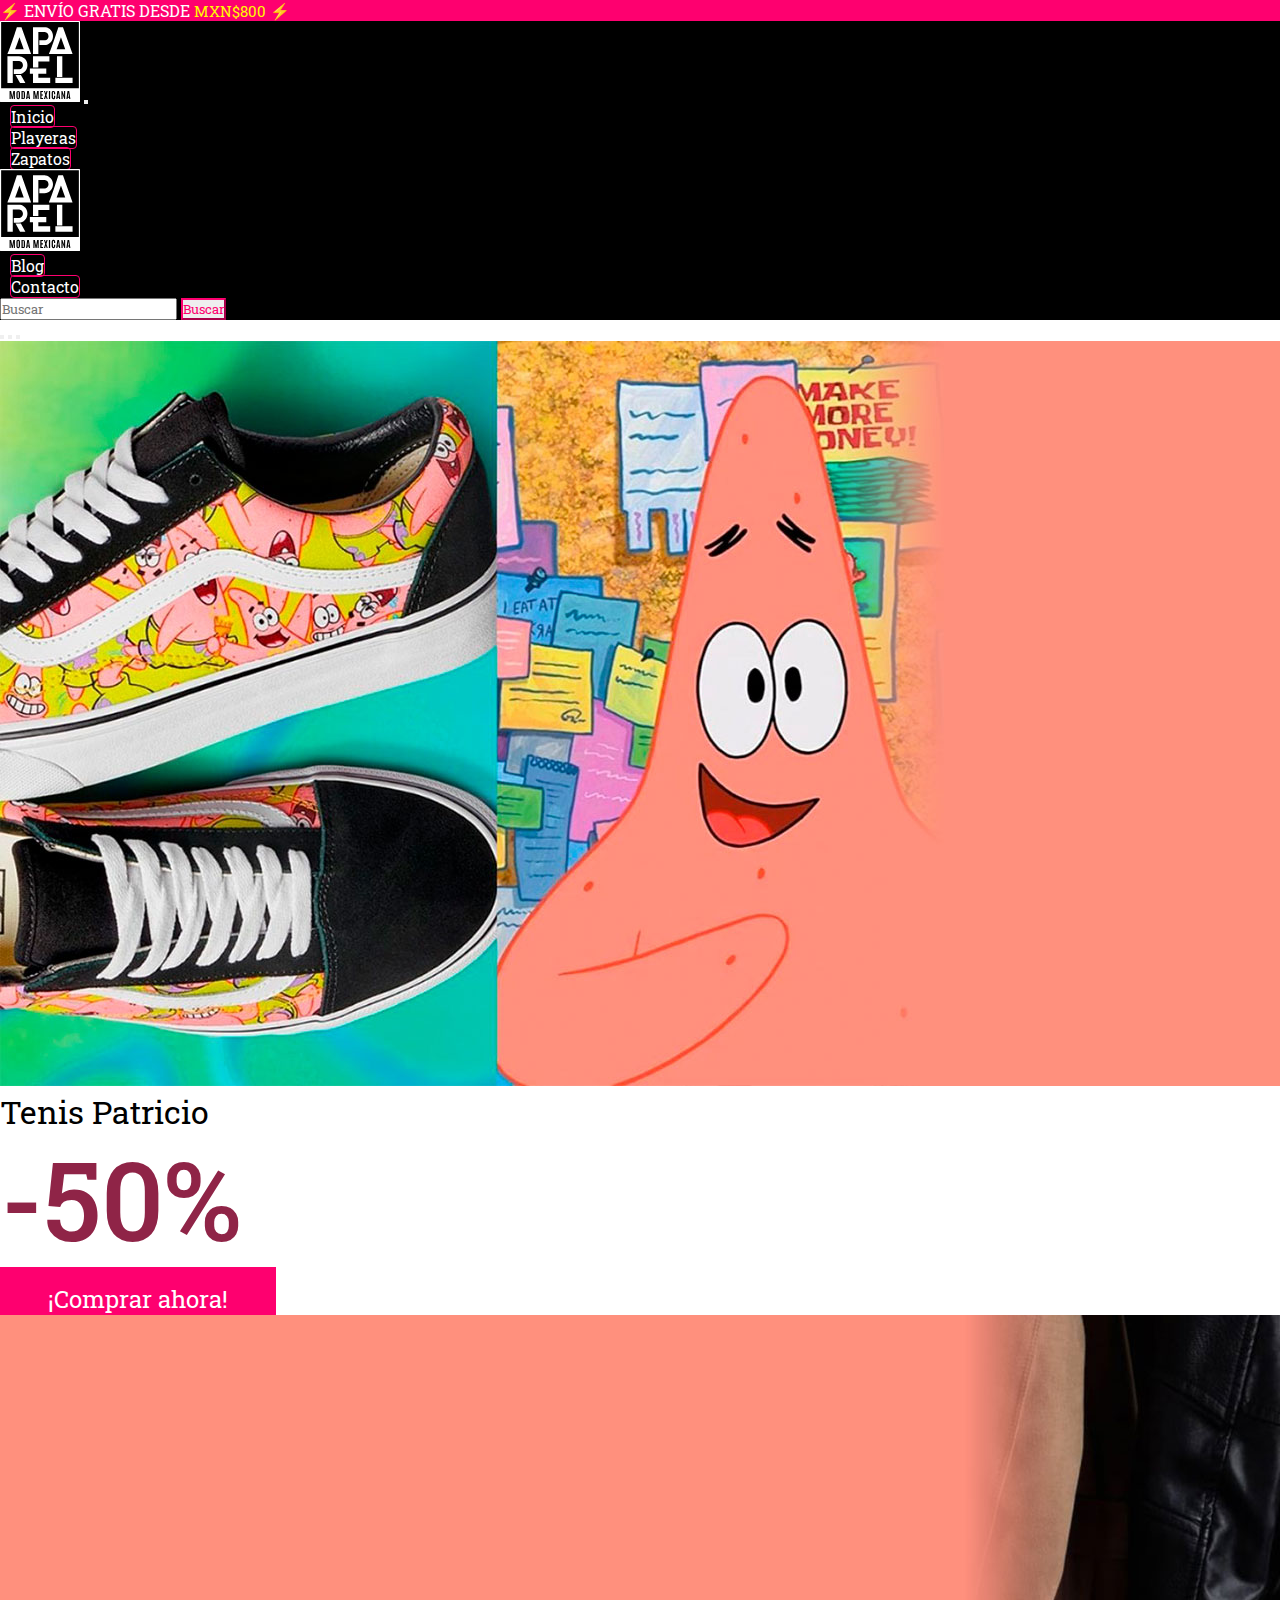
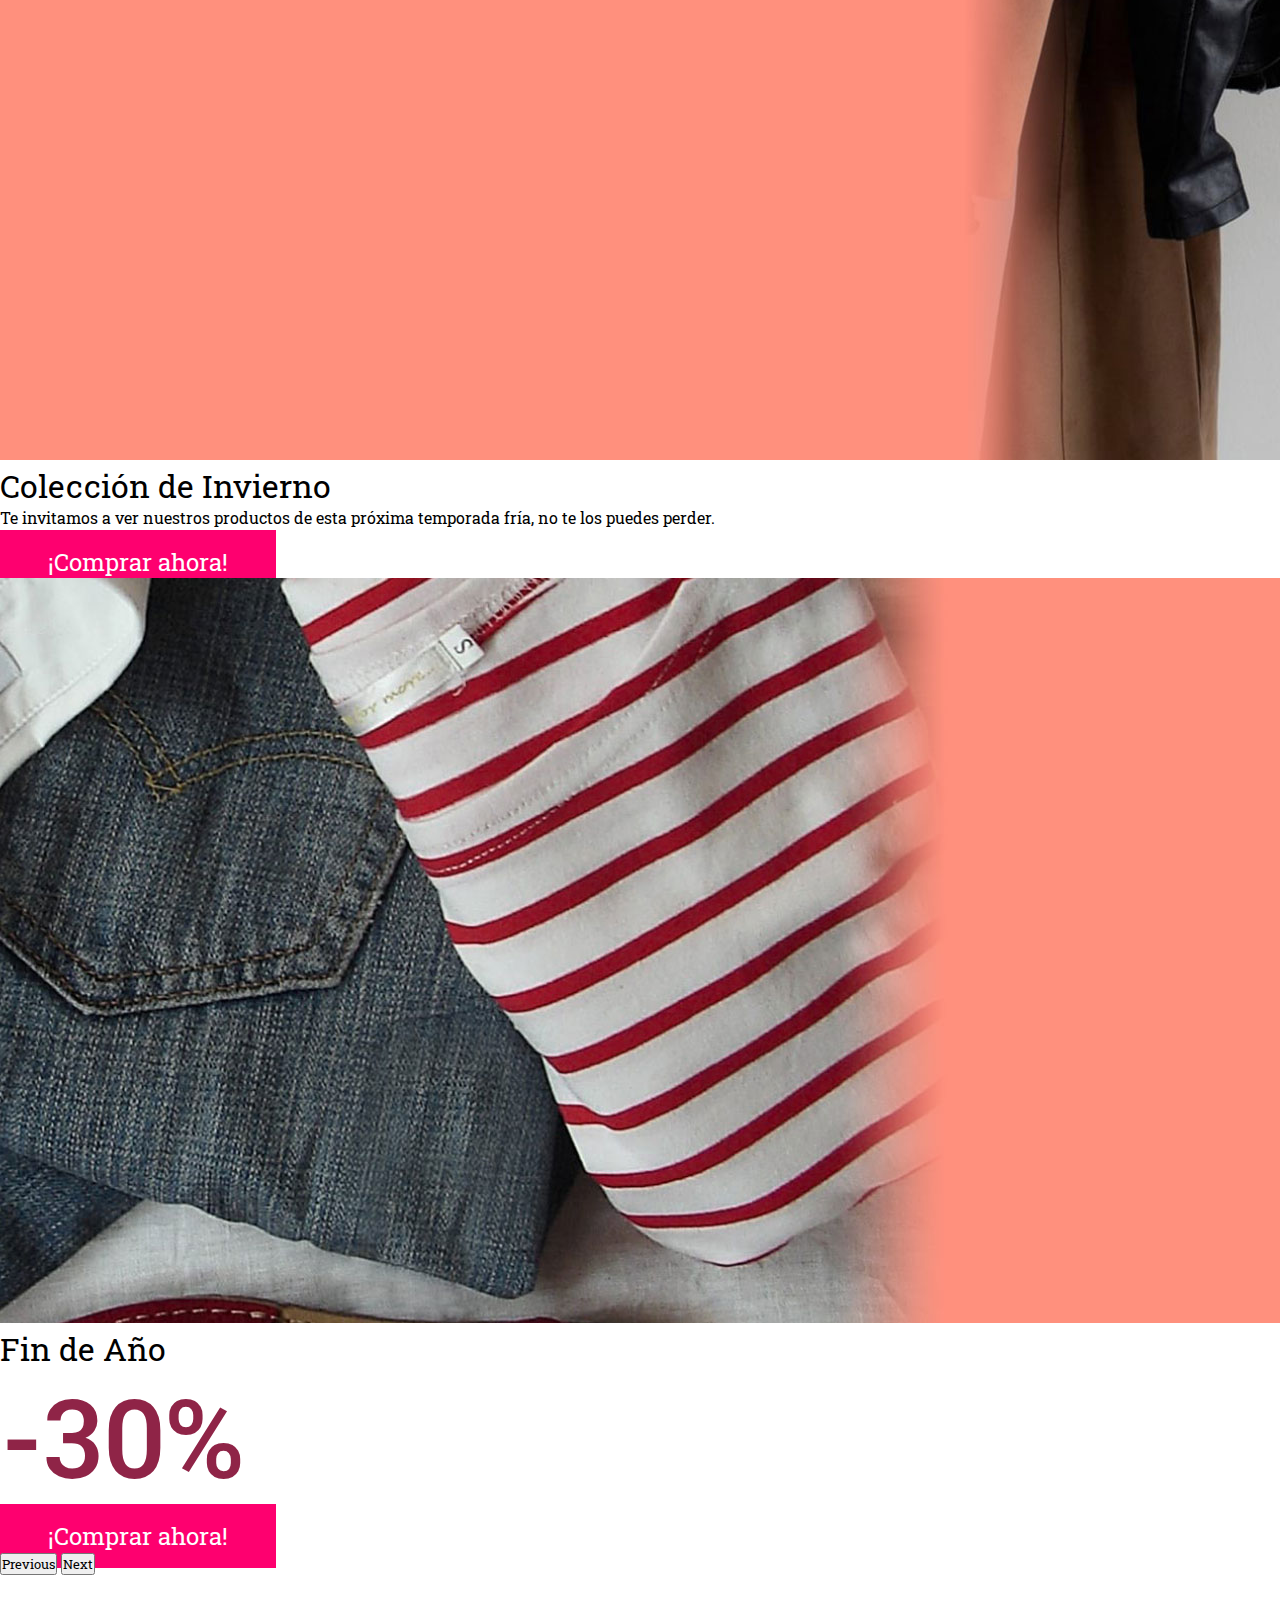
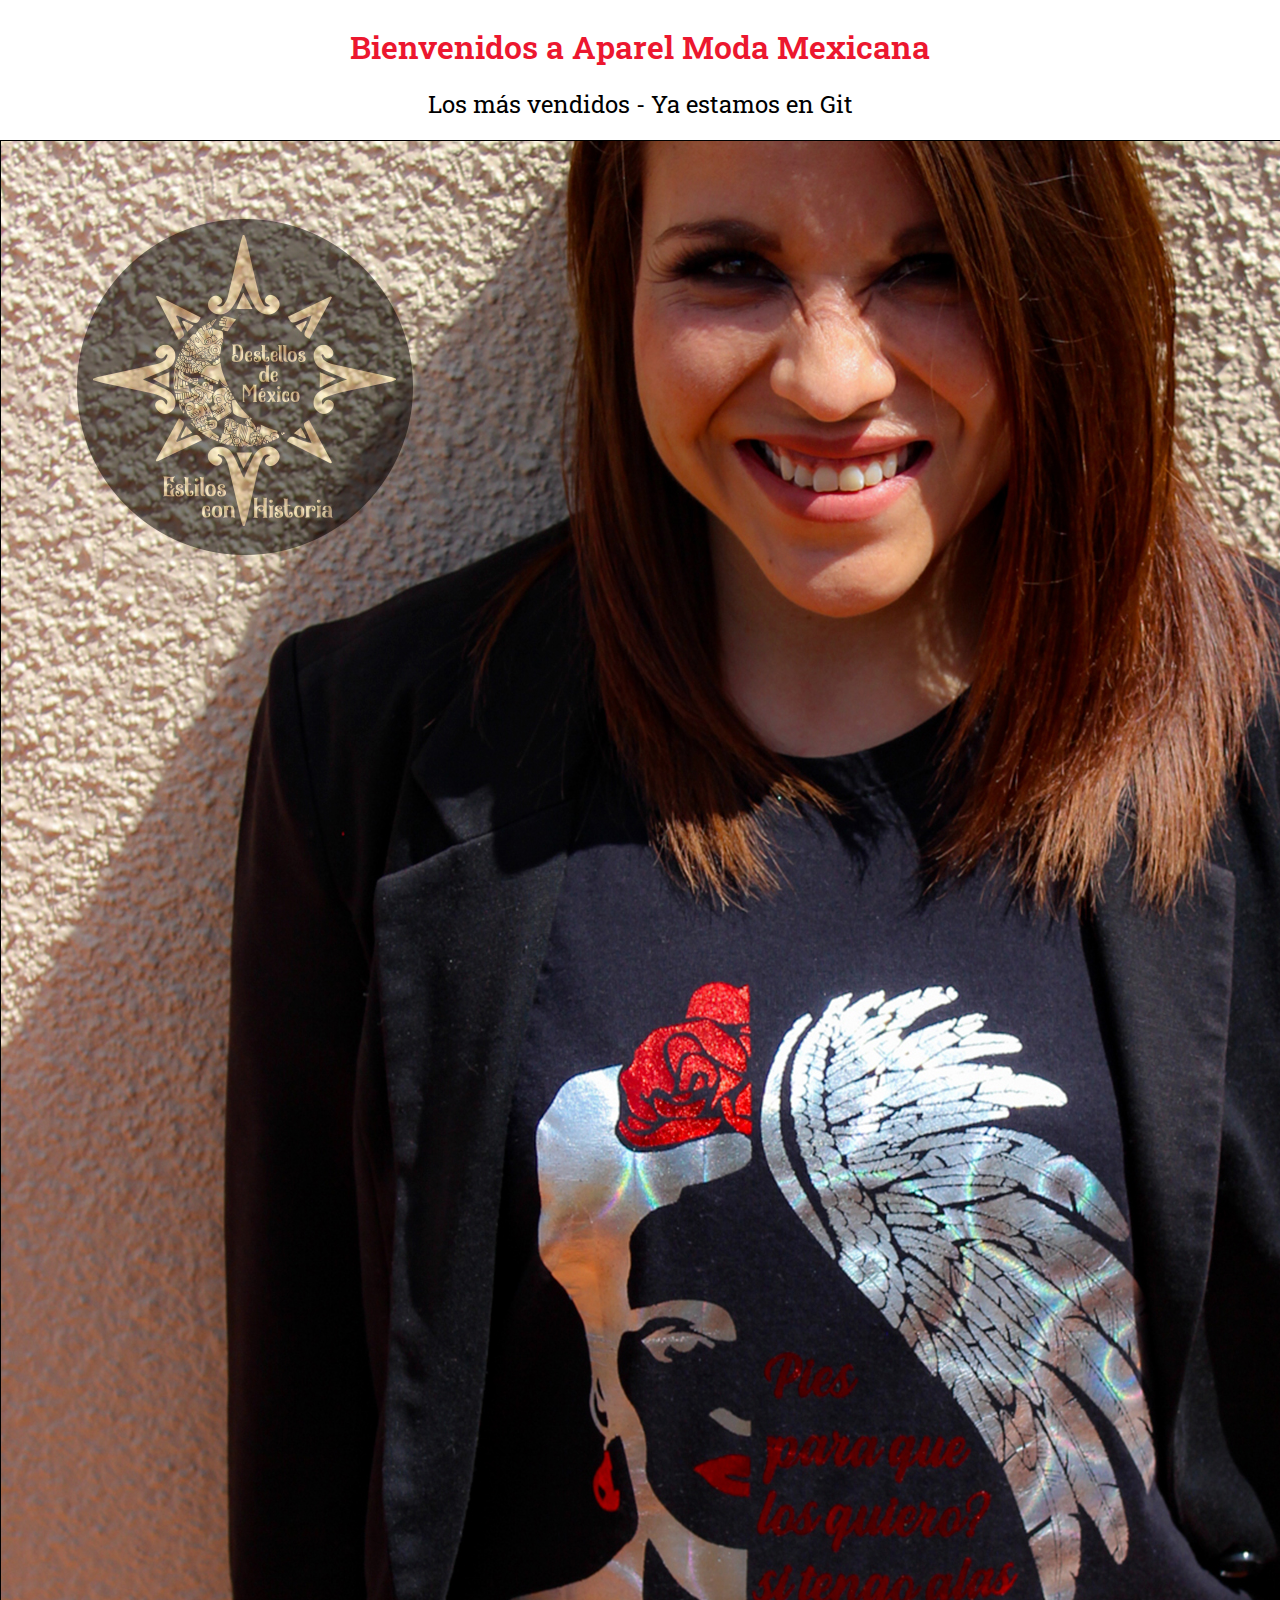
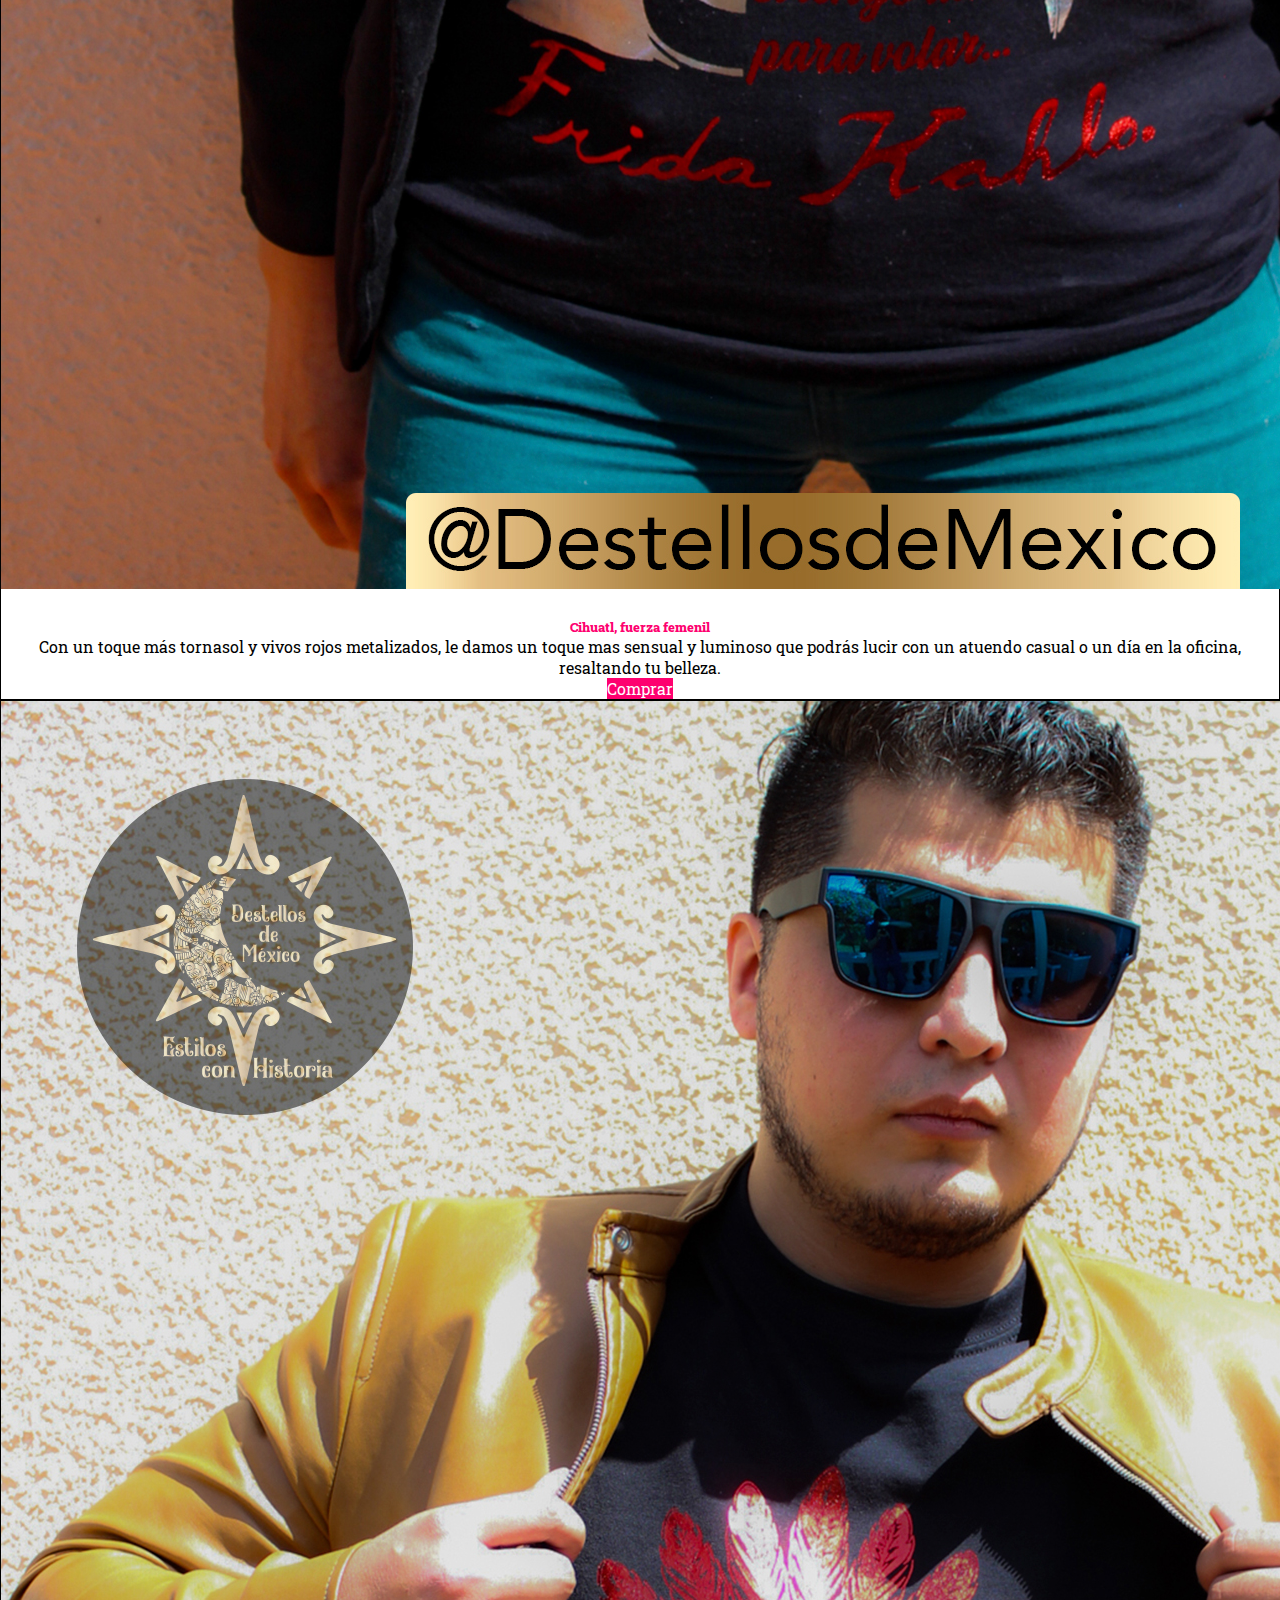
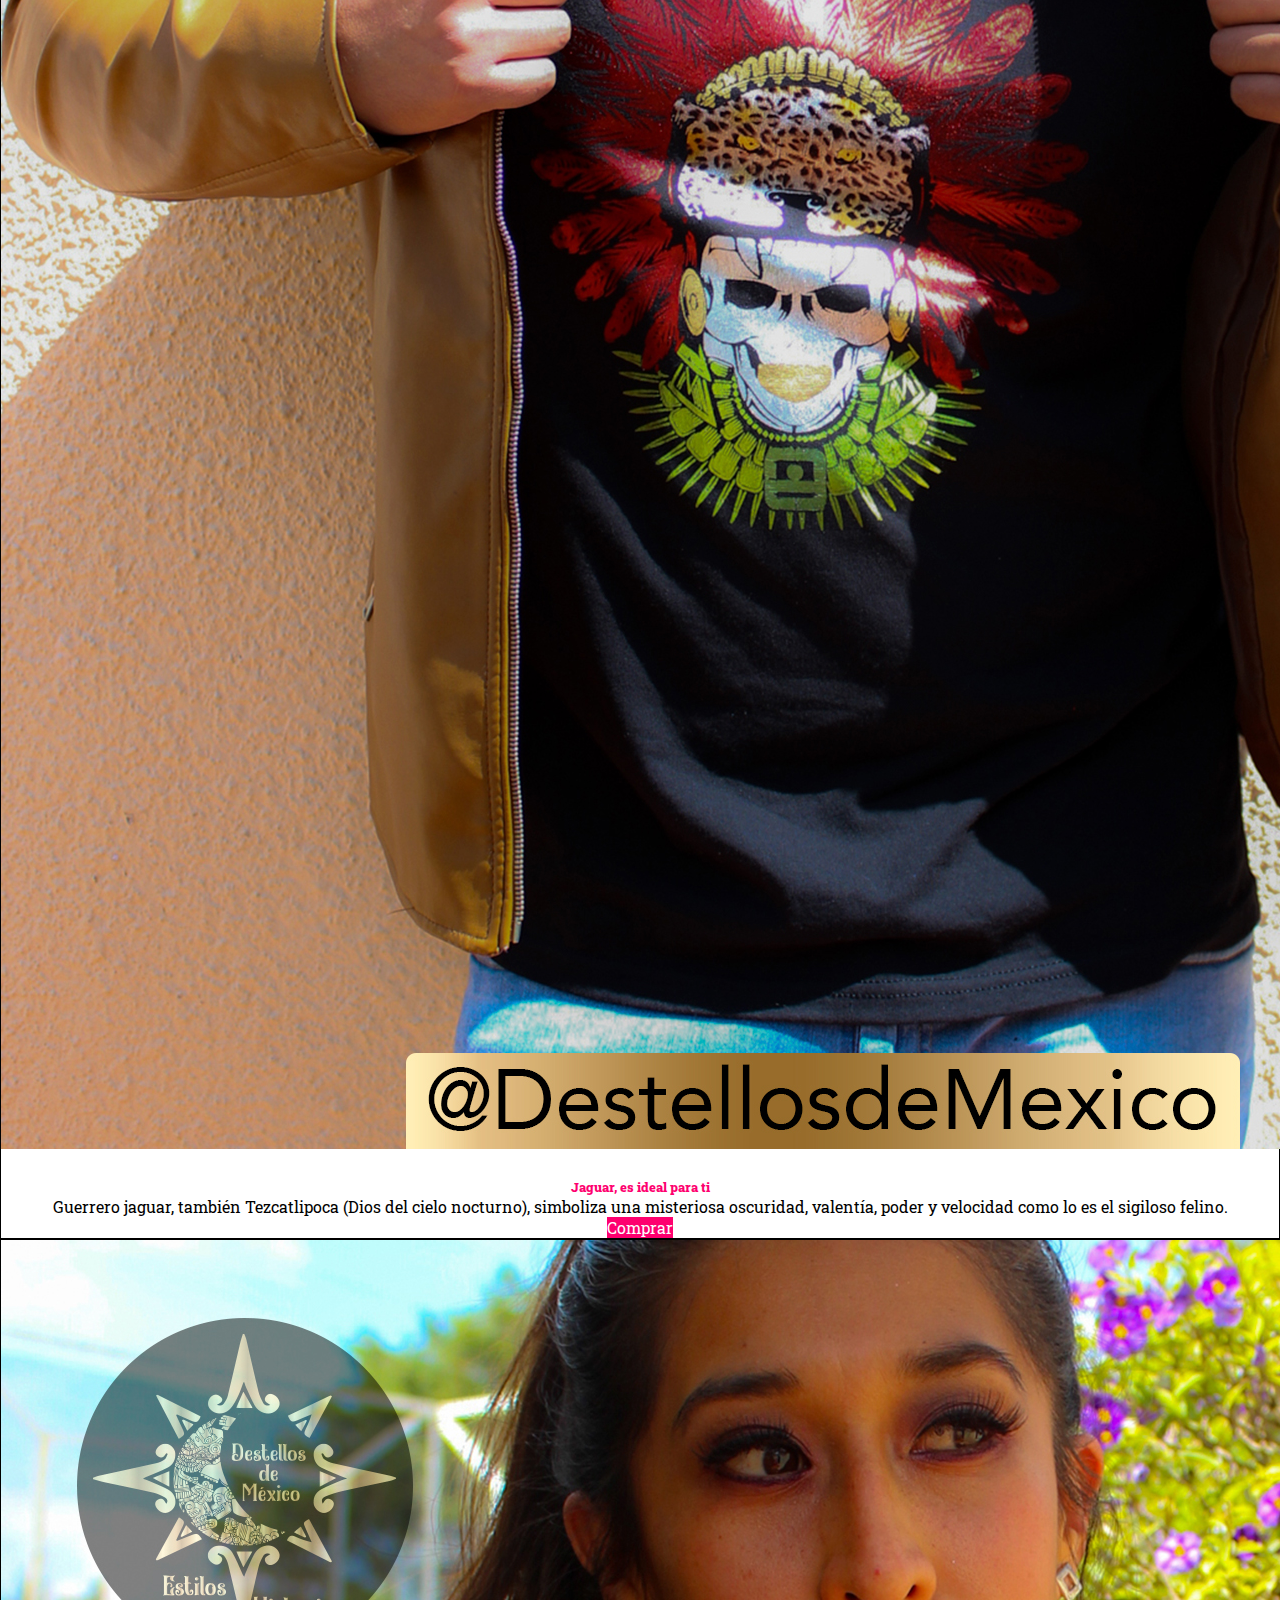
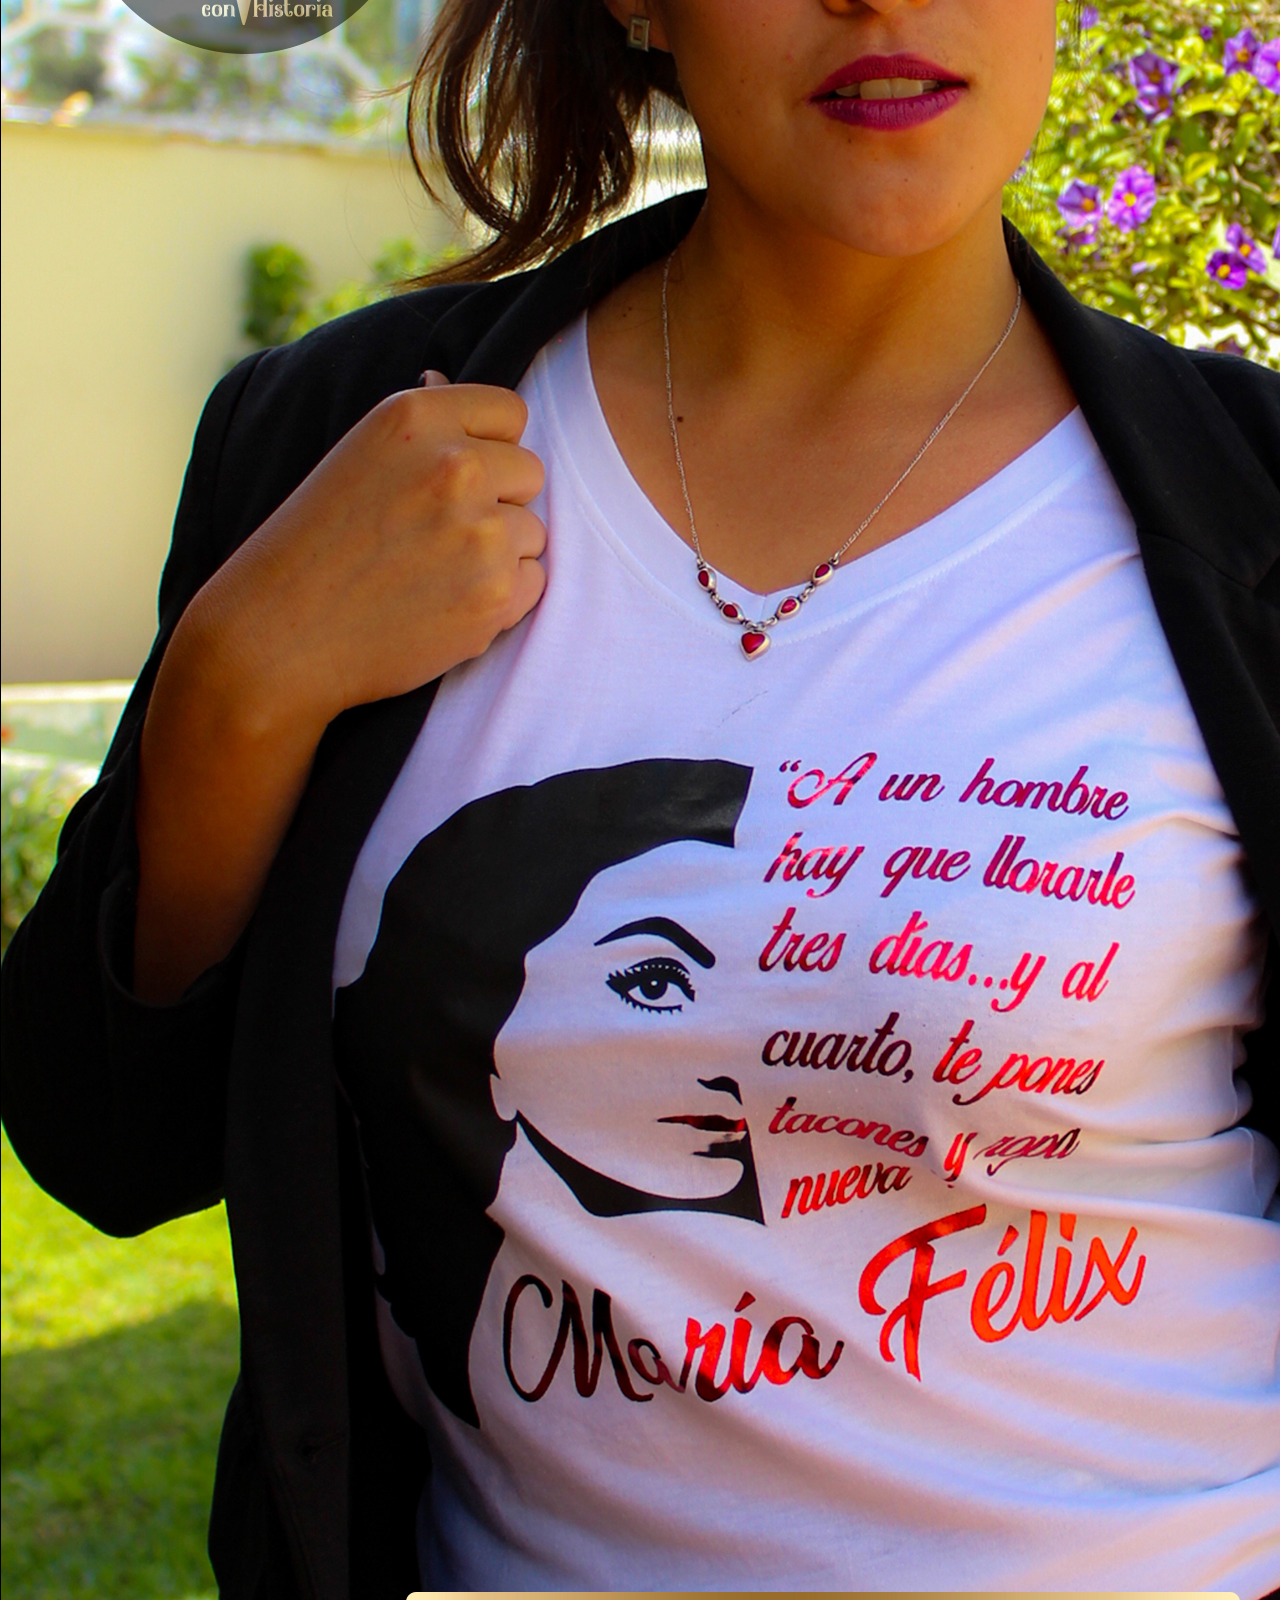
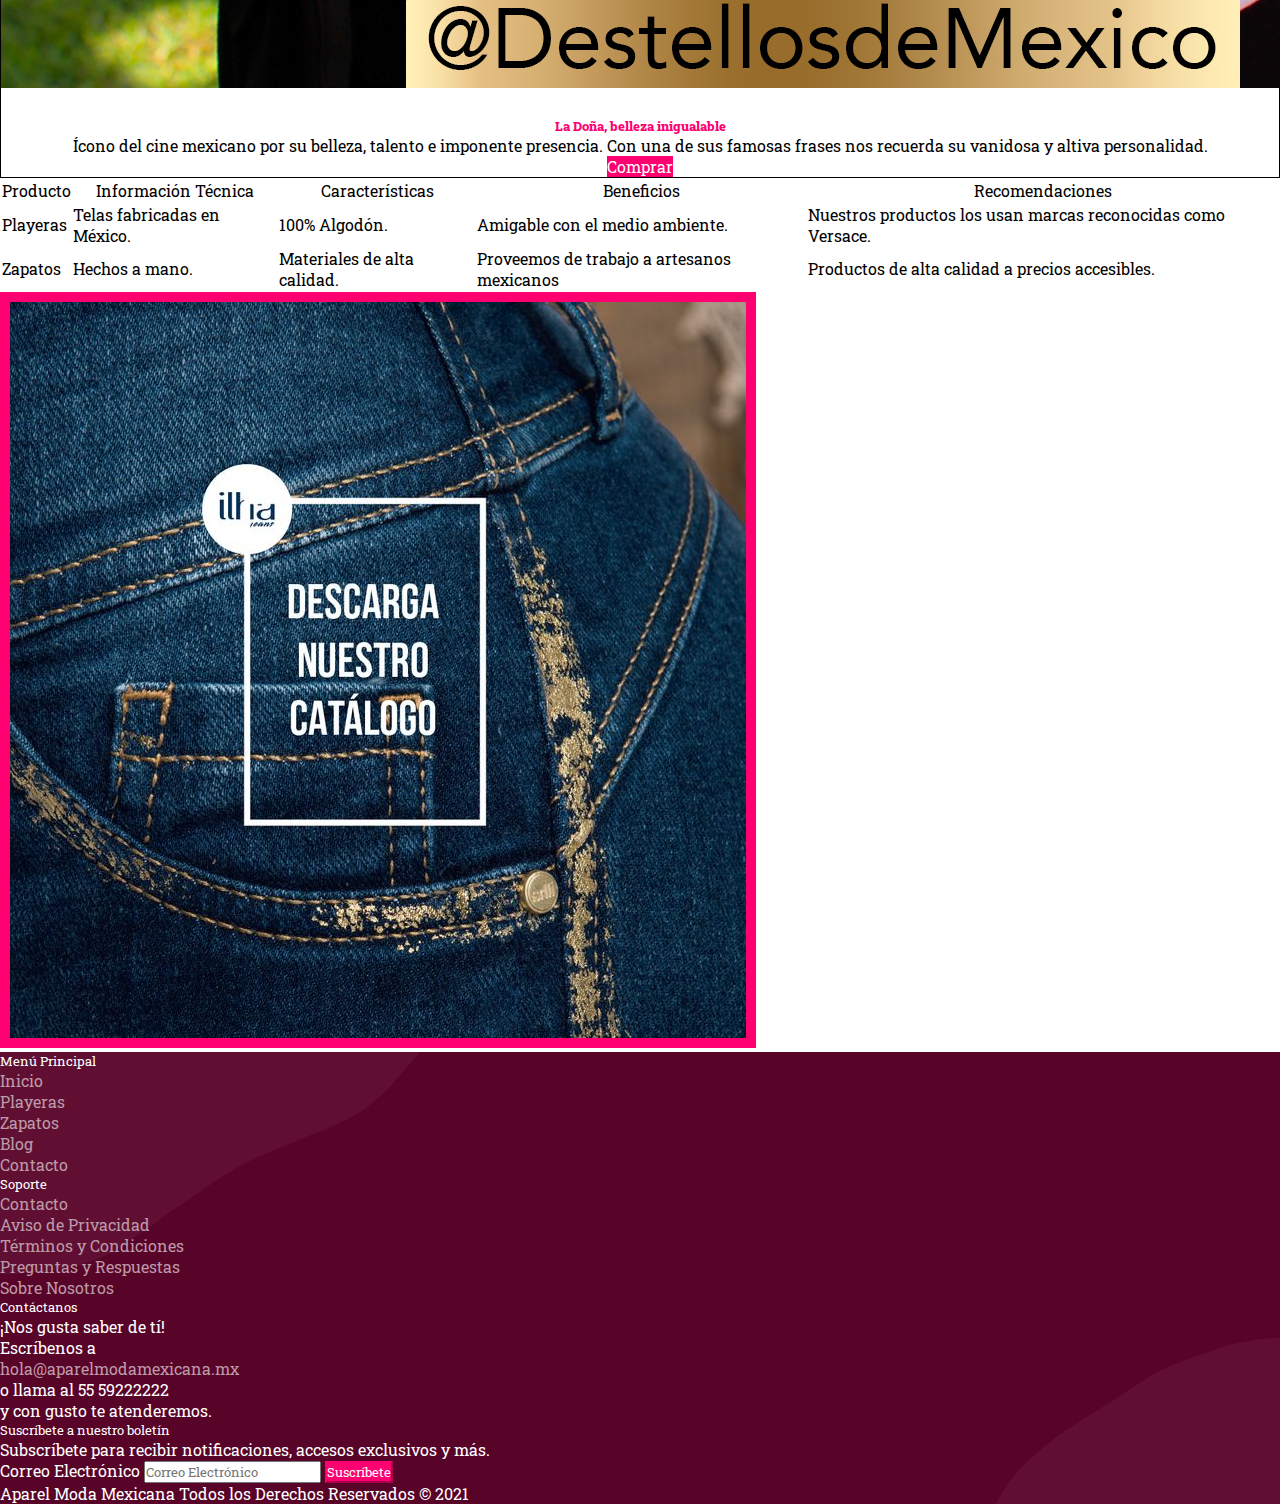
==== index.html @ 3d6c91f9 "Index terminado con información real" ====
<!DOCTYPE html>
<html lang="es">
<head>
    <meta charset="UTF-8">
    <meta http-equiv="X-UA-Compatible" content="IE=edge">
    <meta name="viewport" content="width=device-width, initial-scale=1">
    
    <title>Aparel Moda Mexicana » Inicio</title>
    
    <link rel="stylesheet" href="https://pro.fontawesome.com/releases/v5.10.0/css/all.css" integrity="sha384-AYmEC3Yw5cVb3ZcuHtOA93w35dYTsvhLPVnYs9eStHfGJvOvKxVfELGroGkvsg+p" crossorigin="anonymous"/>
    <link rel="stylesheet" href="https://cdnjs.cloudflare.com/ajax/libs/animate.css/4.1.1/animate.min.css"/>
    
    <link href="https://cdn.jsdelivr.net/npm/bootstrap@5.1.1/dist/css/bootstrap.min.css" rel="stylesheet" integrity="sha384-F3w7mX95PdgyTmZZMECAngseQB83DfGTowi0iMjiWaeVhAn4FJkqJByhZMI3AhiU" crossorigin="anonymous">
    <link rel="stylesheet" href="css\estilos.css">
</head>
<body>
    <!-- inicia HEADER -->
    <header>
        <!-- Inicia BARRA DE PROMOCIONES -->
        <div id="barra__anuncio" class="py-3 bg-pink">
            <div class="container">
                <div class="row">
                <div class="col-12">
                    <!-- Text -->
                    <div class="text-center">
                        <span>⚡️ ENVÍO GRATIS DESDE <span class="barra__anuncio__moneda">MXN$</span><span class="barra__anuncio__monto">800</span> ⚡️</span>
                    </div>
                </div>
                </div>
            </div>
        </div><!-- Finaliza BARRA DE PROMOCIONES -->

        <!-- Inicia MENÚ DE NAVEGACIÓN -->
        <nav class="header__menu navbar navbar-expand-xl navbar-dark bg-black">
            <div class="container">
                <a class=" header__logo navbar-brand d-xl-none" href="index.html">
                    <img src="images/Aparel-Moda-Mexicana-Logo-Blanco.svg" alt="Aparel Logo"></a>
                </a>

                <button class="navbar-toggler" type="button" data-bs-toggle="collapse" data-bs-target="#navbarTogglerDemo2" aria-controls="navbarTogglerDemo2" aria-expanded="false" aria-label="Toggle navigation">
                    <span class="navbar-toggler-icon"></span>
                </button>

                <div class="collapse navbar-collapse" id="navbarTogglerDemo2">
                    <ul class="navbar-nav mx-2 mb-2 mb-xl-0">
                        <li class="nav-item">
                            <a class="nav-link" aria-current="page" href="index.html">Inicio</a>
                        </li>
                        <li class="nav-item">
                            <a class="nav-link" href="pages/playeras.html">Playeras</a>
                        </li>
                        <li class="nav-item">
                            <a class="nav-link" href="pages/zapatos.html">Zapatos</a>
                        </li>
                    </ul>

                    <a class="navbar-brand mx-4 d-none d-xl-block header__logo" href="index.html">
                        <img src="images/Aparel-Moda-Mexicana-Logo-Blanco.svg" alt="Aparel Logo">
                    </a>

                    <ul class="navbar-nav mx-2 mb-2 mb-xl-0">
                        <li class="nav-item">
                            <a class="nav-link" aria-current="page" href="pages/blog.html">Blog</a>
                        </li>
                        <li class="nav-item">
                            <a class="nav-link" href="pages/playeras.html">Contacto</a>
                        </li>
                    </ul>

                    <form class="d-flex">
                        <input class="form-control me-2" type="search" placeholder="Buscar" aria-label="Search">
                        <button class="btn btn-outline-pink" type="submit">Buscar</button>
                    </form>
                </div>
            </div>
        </nav>
        
        <!-- Inicia CAROUSEL -->
        <div id="carouselExampleCaptions" class="carousel slide carousel-fade" data-bs-ride="carousel" data-bs-interval="1500">
            <div class="carousel-indicators">
                <button type="button" data-bs-target="#carouselExampleCaptions" data-bs-slide-to="0" class="active" aria-current="true" aria-label="Slide 1"></button>
                <button type="button" data-bs-target="#carouselExampleCaptions" data-bs-slide-to="1" aria-label="Slide 2"></button>
                <button type="button" data-bs-target="#carouselExampleCaptions" data-bs-slide-to="2" aria-label="Slide 3"></button>
            </div>
            <div class="carousel-inner">
                <div class="carousel-item active">
                    <img src="images/cover-1.jpg" class="d-block w-100" alt="Patricio Tenis">
                    <div class="container d-flex flex-column">
                        <div class="row">
                            <div class="carousel-caption d-md-block col-12 col-md-6 col-lg-5 col-xl-4 offset-md-5">
                                <h1>Tenis Patricio</h1>
                                <h2 class="display-1">-50%</h2>
                                <h5 class="mt-n4 mb-8">con el código NO19NA*</h5>
                                <a class="btn btn-pink" href="#">¡Comprar ahora!   <i class="fa fa-arrow-right ml-2"></i></a>
                            </div>
                        </div>
                    </div>
                </div>

                <div class="carousel-item">
                    <img src="images/cover-2.jpg" class="d-block w-100" alt="Patricio Tenis">
                    <div class="container d-flex flex-column">
                        <div class="row">
                            <div class="carousel-caption d-md-block col-12 col-md-6 col-lg-5 col-xl-4">
                                <h1>Colección de Invierno</h1>
                                <p>Te invitamos a ver nuestros productos de esta próxima temporada fría, no te los puedes perder.</p>
                                <h5 class="mt-n4 mb-8">con el código NO19NA*</h5>
                                <a class="btn btn-pink" href="#">¡Comprar ahora!<i class="fa fa-arrow-right ml-2"></i></a>
                            </div>
                        </div>
                    </div>
                </div>
                <div class="carousel-item">
                    <img src="images/cover-3.jpg" class="d-block w-100" alt="Patricio Tenis">
                    <div class="container d-flex flex-column">
                        <div class="row">
                            <div class="carousel-caption d-md-block col-12 col-md-6 col-lg-5 col-xl-4 offset-md-5">
                                <h1>Fin de Año</h1>
                                <h2 class="display-1">-30%</h2>
                                <h5 class="mt-n4 mb-8">con el código GA21ME*</h5>
                                <a class="btn btn-pink" href="#">¡Comprar ahora!   <i class="fa fa-arrow-right ml-2"></i></a>
                            </div>
                        </div>
                    </div>
                </div>
            </div>
            <button class="carousel-control-prev" type="button" data-bs-target="#carouselExampleCaptions" data-bs-slide="prev">
                <span class="carousel-control-prev-icon" aria-hidden="true"></span>
                <span class="visually-hidden">Previous</span>
            </button>
            <button class="carousel-control-next" type="button" data-bs-target="#carouselExampleCaptions" data-bs-slide="next">
                <span class="carousel-control-next-icon" aria-hidden="true"></span>
                <span class="visually-hidden">Next</span>
            </button>
        </div>
    </header><!-- Finaliza HEADER -->

    <!-- Inicia MAIN DE CONTENIDO -->
    <div class="container">
        <div class="row">
            <main class="main__contenido col-9">
                
                <div class="container">
                    <div class="row">
                        <div class="col">
                            <h1 class="animate__animated animate__fadeInDown">Bienvenidos a Aparel Moda Mexicana</h1>
                            <h2>Los más vendidos - Ya estamos en Git</h2>
                        </div>
                    </div>
                </div>

                <div class="container">
                    <div class="main__producto row align-items-center">
                        <div class="col col-md-4 col-sm-12 mb-4">
                            <div class="main__producto__box card">
                                <img src="images/DDM-Foto-Plecada-FB-2.jpg" class="main__producto__imagen grow card-img-top" alt="Hate and Love">
                                <div class="main__producto__descripcion card-body">
                                    <h5 class="card-title"><a href="#">Cihuatl, fuerza femenil</a></h5>
                                    <p class="card-text">Con un toque más tornasol y vivos rojos metalizados, le damos un toque mas sensual y luminoso que podrás lucir con un atuendo casual o un día en la oficina, resaltando tu belleza.</p>
                                    <a href="#" class="btn btn-pink">Comprar</a>
                                </div>
                            </div>
                        </div>
                        <div class="col col-md-4 col-sm-12 mb-4">
                            <div class="main__producto__box card">
                                <img src="images/DDM-Foto-Plecada-FB-6.jpg" class="main__producto__imagen grow card-img-top" alt="Hate and Love">
                                <div class="main__producto__descripcion card-body">
                                    <h5 class="card-title"><a href="#">Jaguar, es ideal para ti</a></h5>
                                    <p class="card-text">Guerrero jaguar, también Tezcatlipoca (Dios del cielo nocturno), simboliza una misteriosa oscuridad, valentía, poder y velocidad como lo es el sigiloso felino.</p>
                                    <a href="#" class="btn btn-pink">Comprar</a>
                                </div>
                            </div>
                        </div>
                        <div class="col col-md-4 col-sm-12 mb-4">
                            <div class="main__producto__box card">
                                <img src="images/DDM-Foto-Plecada-FB-8.jpg" class="main__producto__imagen grow card-img-top" alt="La Doña, belleza inigualable">
                                <div class="main__producto__descripcion card-body">
                                    <h5 class="card-title"><a href="#">La Doña, belleza inigualable</a></h5>
                                    <p class="card-text">Ícono del cine mexicano por su belleza, talento e imponente presencia. Con una de sus famosas frases nos recuerda su vanidosa y altiva personalidad.</p>
                                    <a href="#" class="btn btn-pink">Comprar</a>
                                </div>
                            </div>
                        </div>
                    </div>
                </div>
                
                <div class="container">
                    <div class="row mt-1">
                        <div class="col">
                            <table class="table table-dark table-striped">
                                <tr> <!-- fila 1 -->
                                    <th scope="col">Producto</th> <!-- col 1 -->
                                    <th scope="col">Información Técnica</th> <!-- col 2 -->
                                    <th scope="col">Características</th> <!-- col 3 -->
                                    <th scope="col">Beneficios</th> <!-- col 4 -->
                                    <th scope="col">Recomendaciones</th> <!-- col 5 -->
                                </tr>
                                <tr> <!-- fila 2 -->
                                    <td>Playeras</td> <!-- col 1 -->
                                    <td>Telas fabricadas en México.</td> <!-- col 2 -->
                                    <td>100% Algodón.</td> <!-- col 3 -->
                                    <td>Amigable con el medio ambiente.</td> <!-- col 4 -->
                                    <td>Nuestros productos los usan marcas reconocidas como Versace.</td> <!-- col 5 -->
                                </tr>
                                <tr> <!-- fila 3 -->
                                    <td>Zapatos</td> <!-- col 1 -->
                                    <td>Hechos a mano.</td> <!-- col 2 -->
                                    <td>Materiales de alta calidad.</td> <!-- col 3 -->
                                    <td>Proveemos de trabajo a artesanos mexicanos</td> <!-- col 4 -->
                                    <td>Productos de alta calidad a precios accesibles.</td> <!-- col 5 -->
                                </tr>
                            </table>
                        </div>
                    </div>
                </div>

            </main><!-- Finaliza MAIN DE CONTENIDO -->
            
            <!-- Inicia SIDEBAR DERECHO -->
            <aside class="aside__anuncio col-3 col-md-3 col-sm-12 mt-5">
                <div class="container sticky-top">
                    <div class="row">
                        <div class="col">
                            <img src="images/catalogo-baner.jpg" class="img-fluid" alt="Catálogo">
                        </div>
                    </div>
                </div>
            </aside><!-- Finaliza SIDEBAR DERECHO -->
        </div>
    </div>

    <!-- inicia FOOTER -->
    <div class="container-fluid bg-pink-2" style="background-image: url(images/pattern-2.svg); background-repeat: none; background-size: cover;">
        <div class="container">
            <footer class="py-5">
                <div class="row">
                <div class="col-2 col-md-2 col-sm-12">
                    <h5>Menú Principal</h5>
                    <ul class="nav flex-column">
                    <li class="nav-item mb-2"><a href="index.html" class="nav-link p-0 text-pink-100">Inicio</a></li>
                    <li class="nav-item mb-2"><a href="pages/playeras.html" class="nav-link p-0 text-pink-100">Playeras</a></li>
                    <li class="nav-item mb-2"><a href="pages/zapatos.html" class="nav-link p-0 text-pink-100">Zapatos</a></li>
                    <li class="nav-item mb-2"><a href="pages/blog.html" class="nav-link p-0 text-pink-100">Blog</a></li>
                    <li class="nav-item mb-2"><a href="pages/contacto.html" class="nav-link p-0 text-pink-100">Contacto</a></li>
                    </ul>
                </div>
            
                <div class="col-2 col-md-2 col-sm-12">
                    <h5>Soporte</h5>
                    <ul class="nav flex-column">
                        <li class="nav-item mb-2"><a href="#" class="nav-link p-0 text-pink-100">Contacto</a></li>
                        <li class="nav-item mb-2"><a href="#" class="nav-link p-0 text-pink-100">Aviso de Privacidad</a></li>
                        <li class="nav-item mb-2"><a href="#" class="nav-link p-0 text-pink-100">Términos y Condiciones</a></li>
                        <li class="nav-item mb-2"><a href="#" class="nav-link p-0 text-pink-100">Preguntas y Respuestas</a></li>
                        <li class="nav-item mb-2"><a href="#" class="nav-link p-0 text-pink-100">Sobre Nosotros</a></li>
                    </ul>
                </div>
            
                <div class="col-2 col-md-2 col-sm-12">
                    <h5>Contáctanos</h5>
                    <ul class="nav flex-column">
                        <li class="nav-item mb-2">¡Nos gusta saber de tí!</li>
                        <li class="nav-item mb-2">Escríbenos a</li>
                        <li class="nav-item mb-2"><a href="mailto:hola@aparelmodamexicana.mx"class="nav-link p-0 text-pink-100">hola@aparelmodamexicana.mx</a></li>
                        <li class="nav-item mb-2">o llama al 55 59222222</li>
                        <li class="nav-item mb-2">y con gusto te atenderemos.</li>
                    </ul>
                </div>
            
                <div class="col-4 col-md-4 col-sm-12 offset-1">
                    <form>
                    <h5>Suscríbete a nuestro boletín</h5>
                    <p>Subscríbete para recibir notificaciones, accesos exclusivos y más.</p>
                    <div class="d-flex w-100 gap-2">
                        <label for="newsletter1" class="visually-hidden">Correo Electrónico</label>
                        <input id="newsletter1" type="text" class="form-control" placeholder="Correo Electrónico">
                        <button class="btn btn-pink" type="button">Suscríbete</button>
                    </div>
                    </form>
                </div>
                </div>
            
                <div class="d-flex justify-content-between py-4 my-4 border-top">
                <p>Aparel Moda Mexicana Todos los Derechos Reservados &copy; 2021</p>
                <ul class="list-unstyled d-flex">
                    <li class="ms-3"><a class="link-pink" href="#"><i class="fab fa-twitter fa-2x"></i></a></li>
                    <li class="ms-3"><a class="link-pink" href="#"><i class="fab fa-instagram fa-2x"></i></a></li>
                    <li class="ms-3"><a class="link-pink" href="#"><i class="fab fa-facebook fa-2x"></i></a></li>
                </ul>
                </div>
            </footer>
        </div>
    </div><!-- Finaliza FOOTER -->

    <script src="https://cdn.jsdelivr.net/npm/@popperjs/core@2.9.3/dist/umd/popper.min.js" integrity="sha384-W8fXfP3gkOKtndU4JGtKDvXbO53Wy8SZCQHczT5FMiiqmQfUpWbYdTil/SxwZgAN" crossorigin="anonymous"></script>
    <script src="https://cdn.jsdelivr.net/npm/bootstrap@5.1.1/dist/js/bootstrap.min.js" integrity="sha384-skAcpIdS7UcVUC05LJ9Dxay8AXcDYfBJqt1CJ85S/CFujBsIzCIv+l9liuYLaMQ/" crossorigin="anonymous"></script>
</body>
</html>
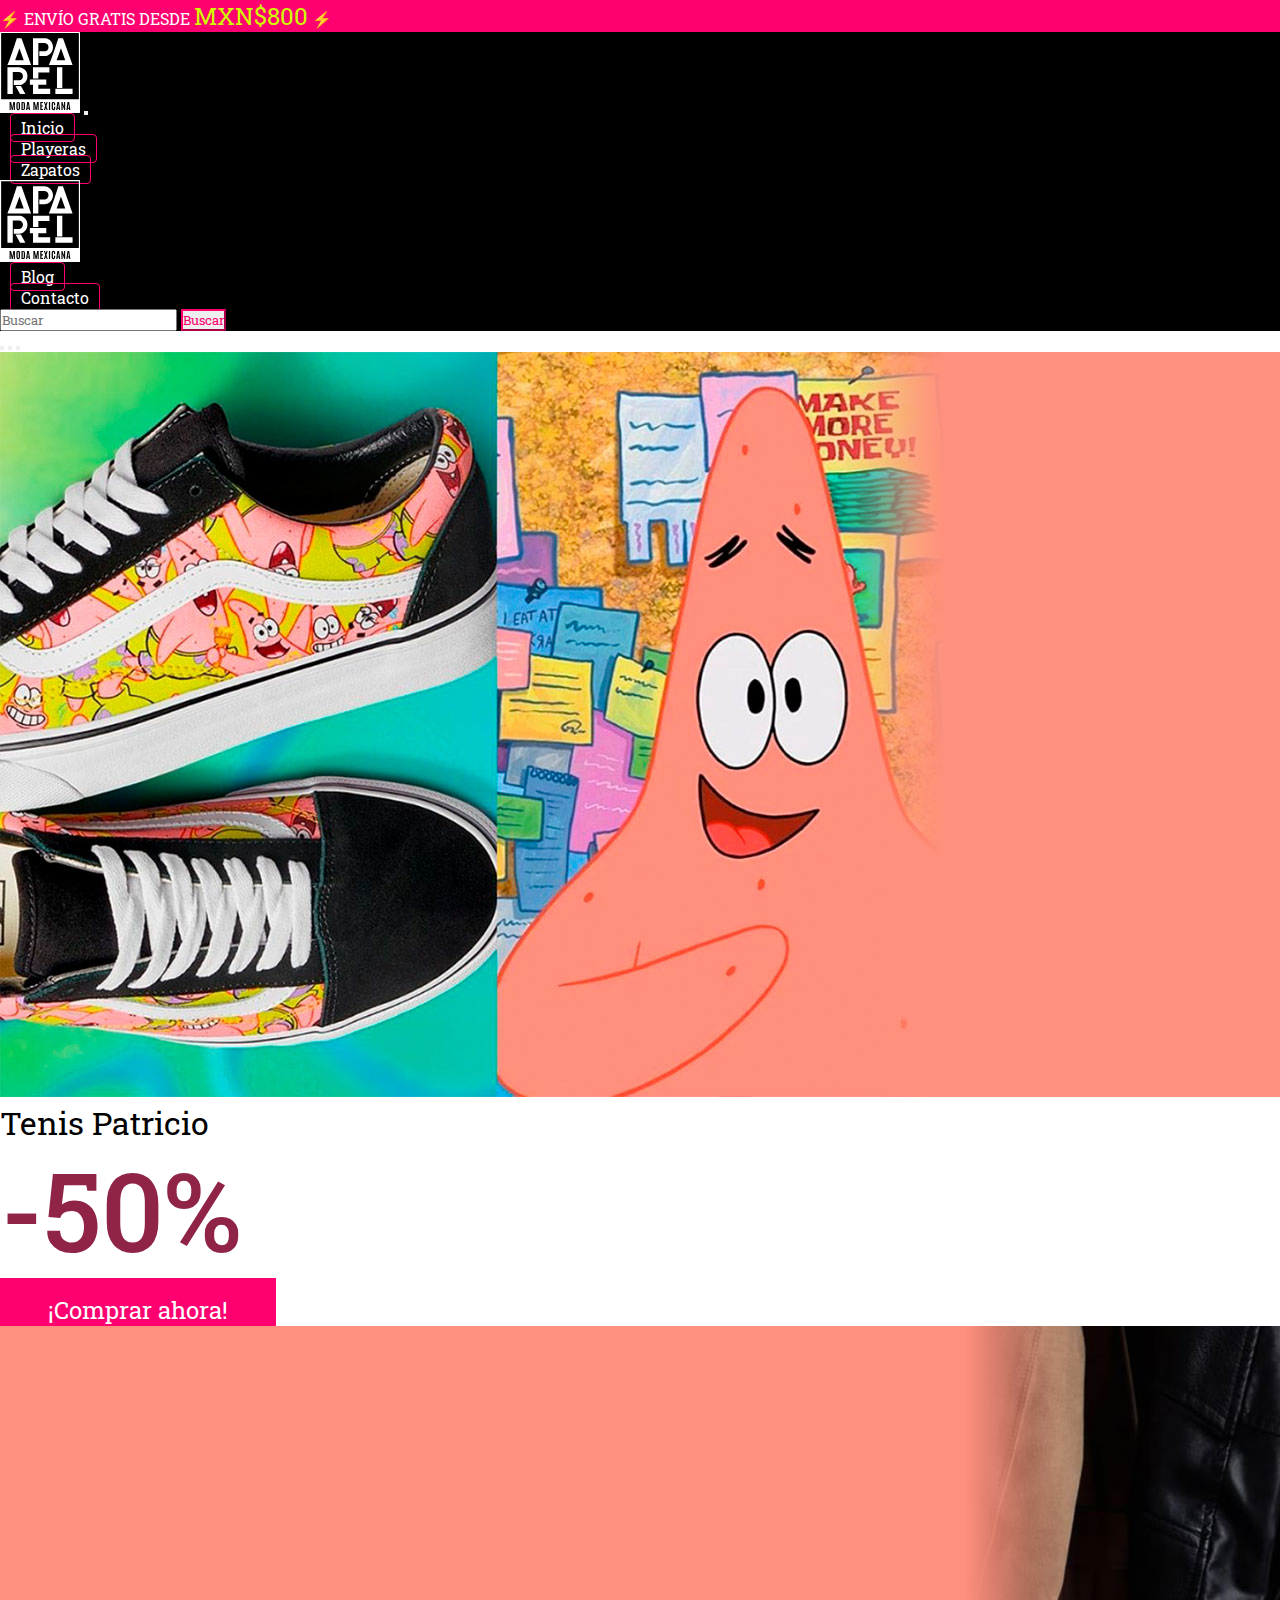
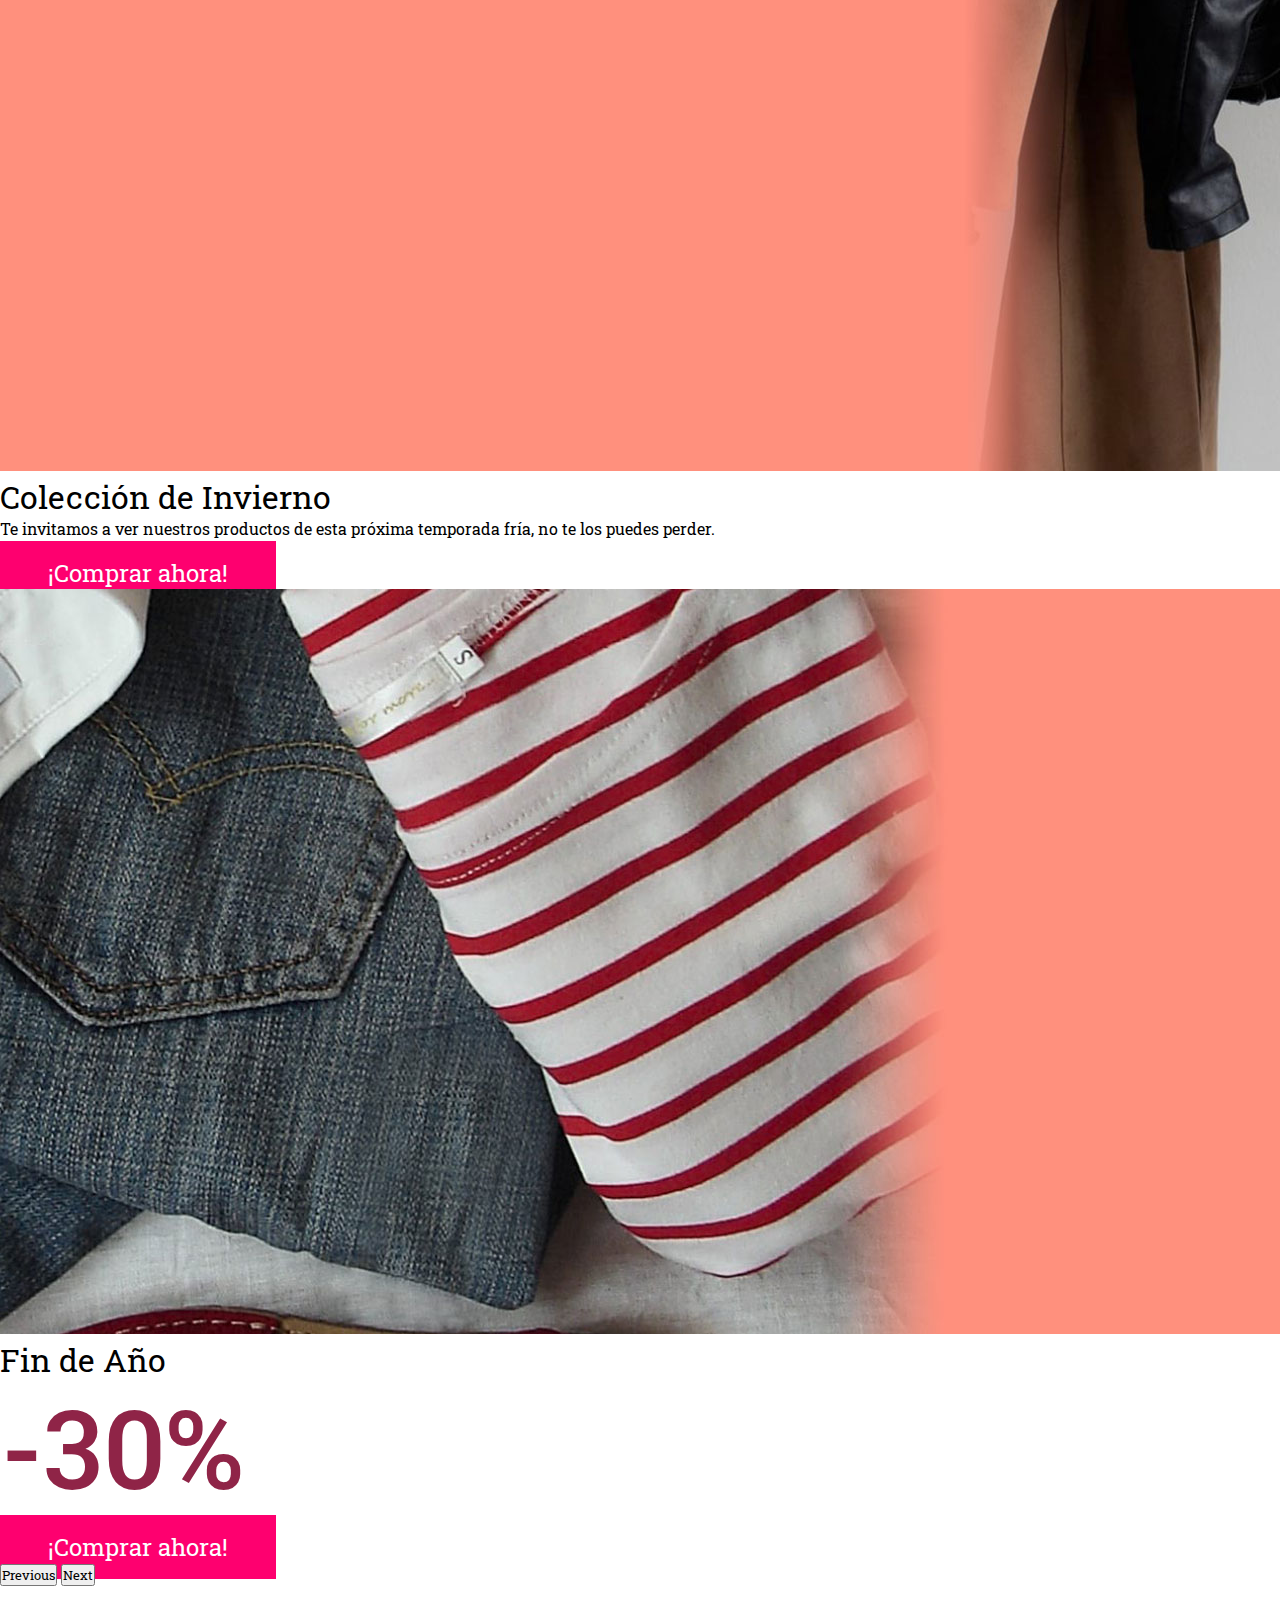
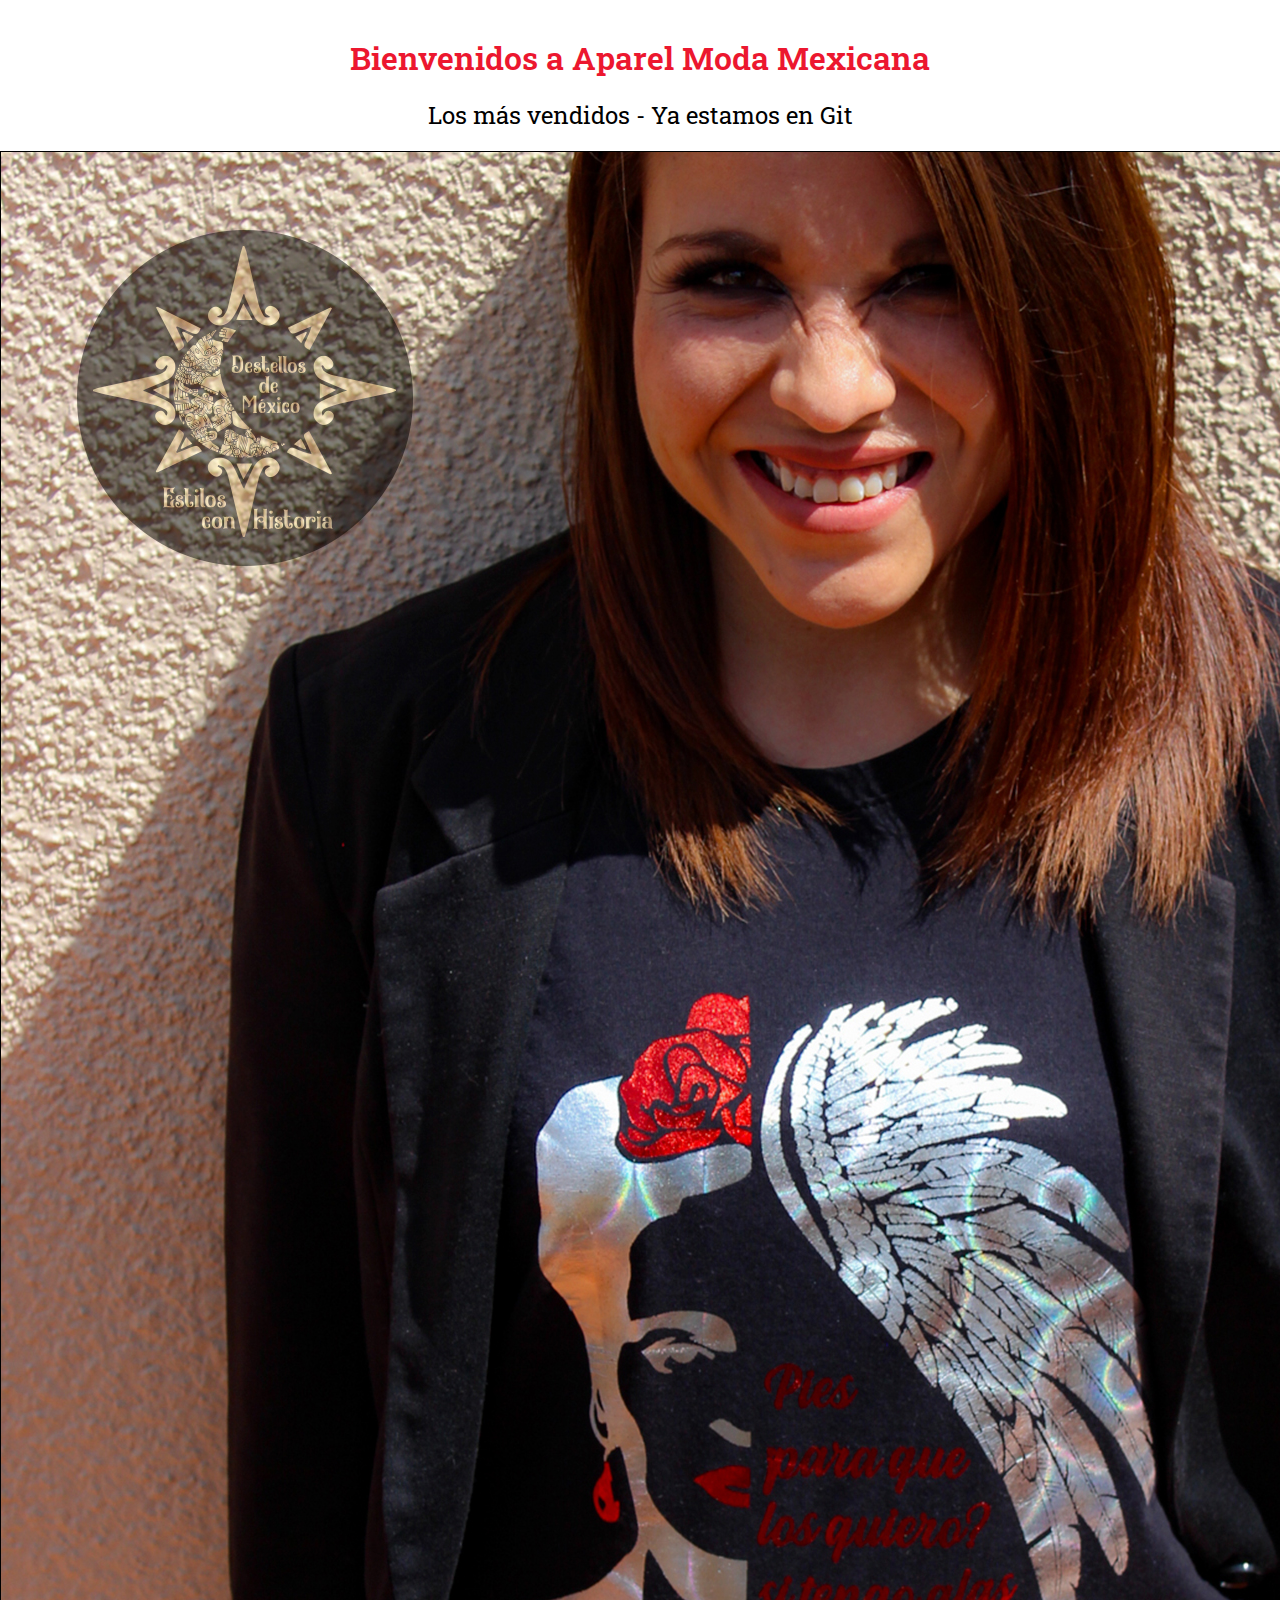
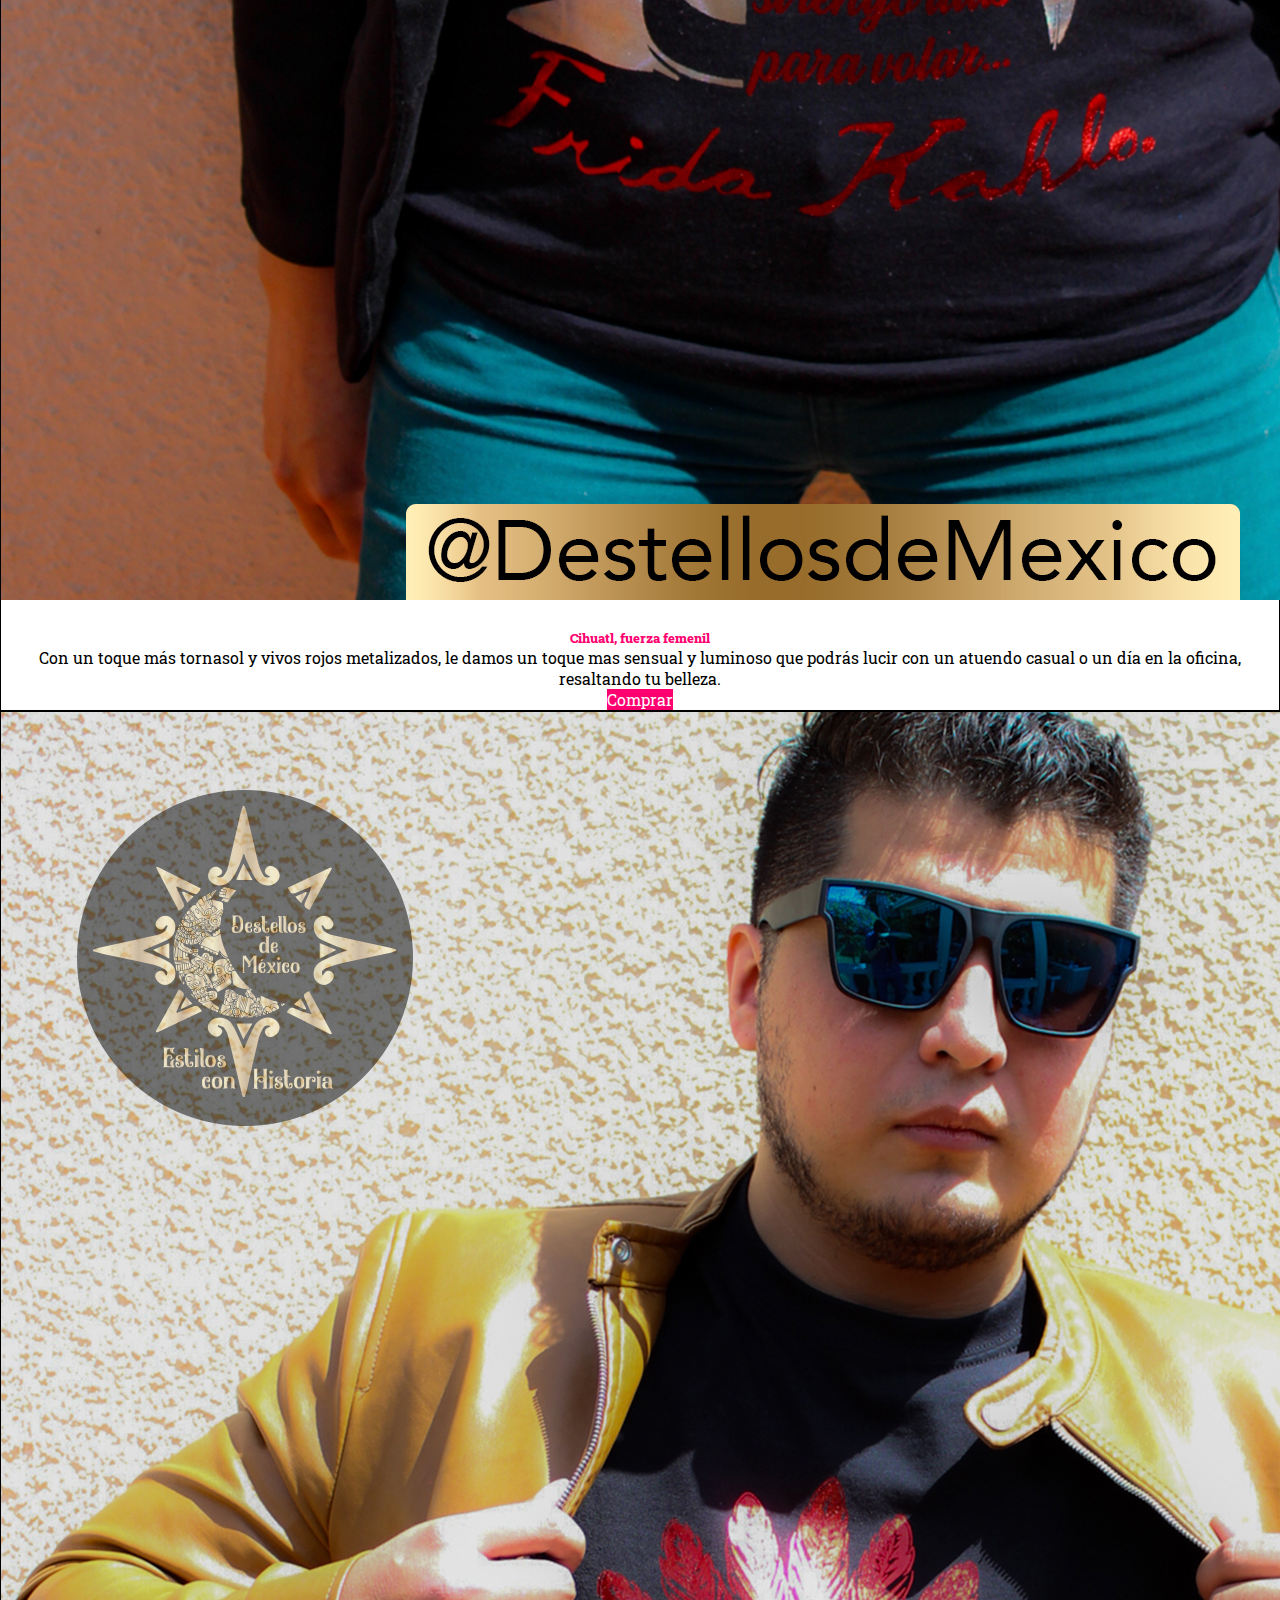
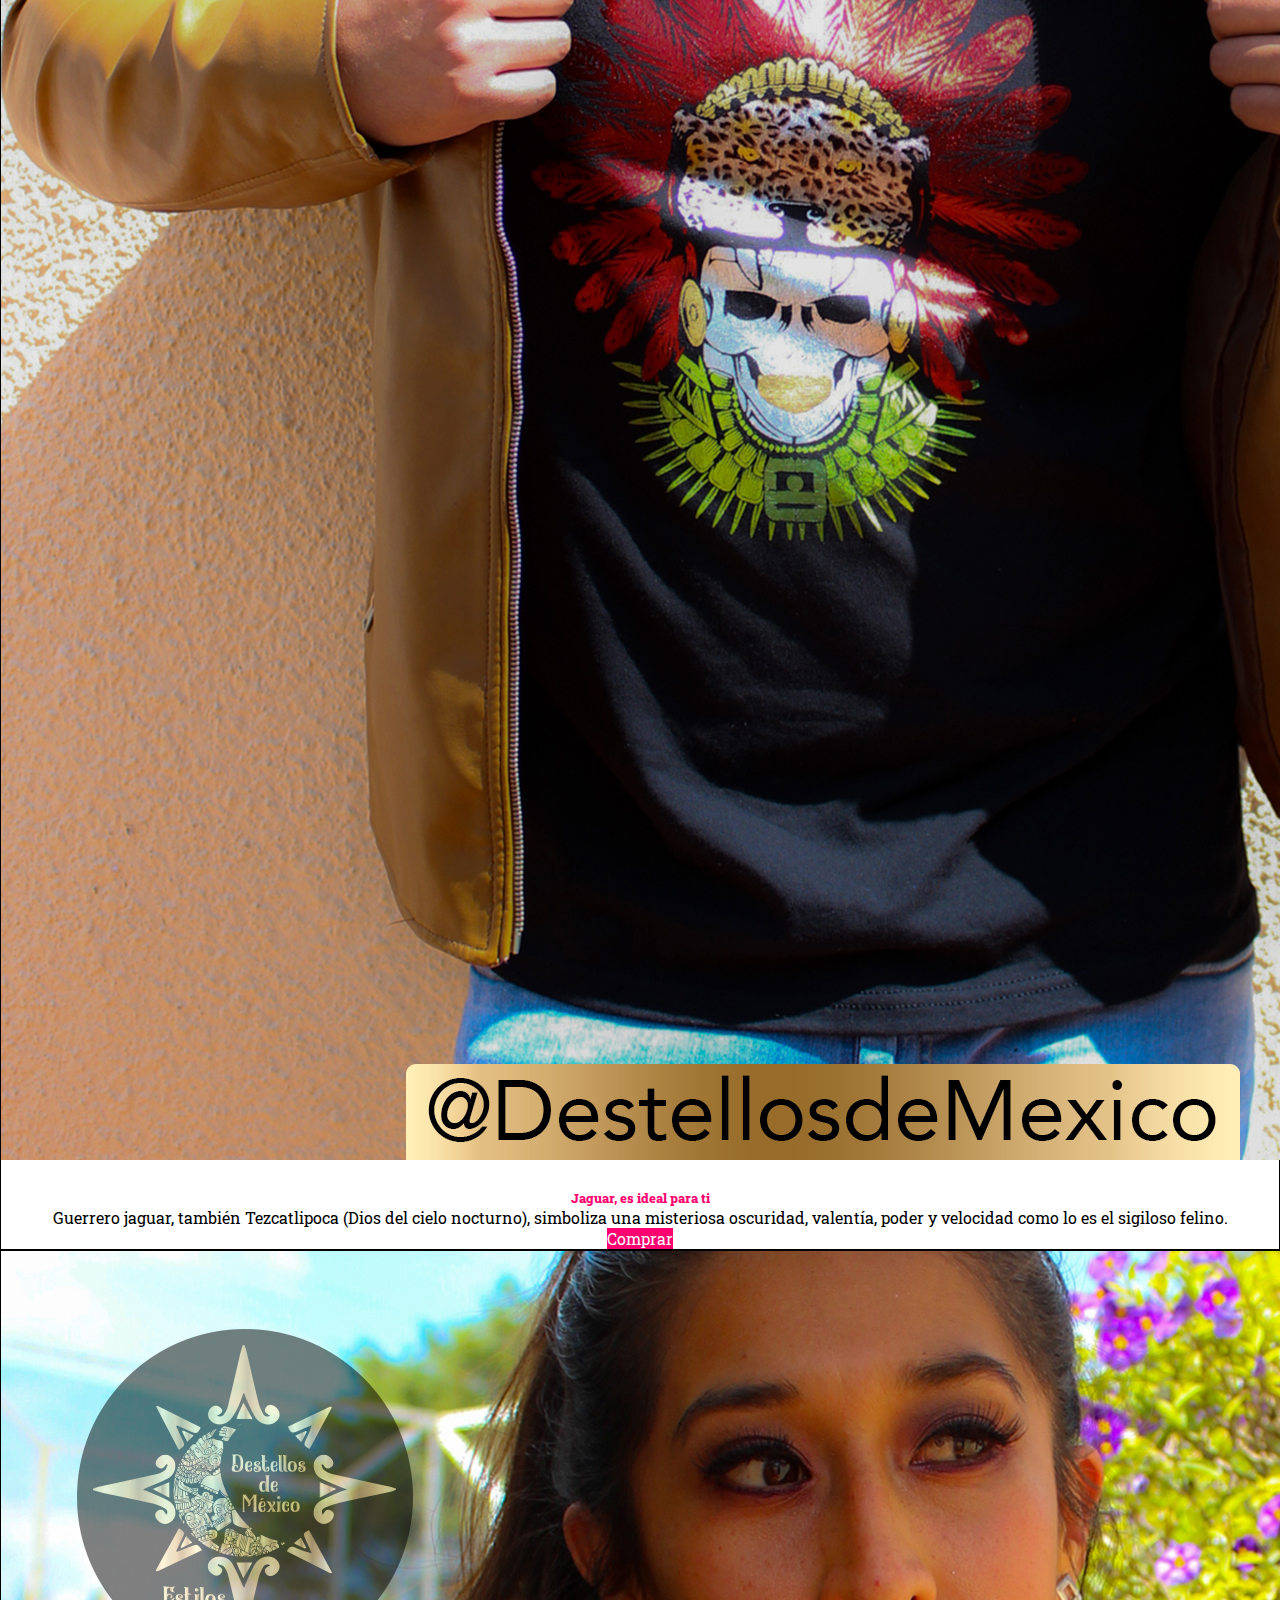
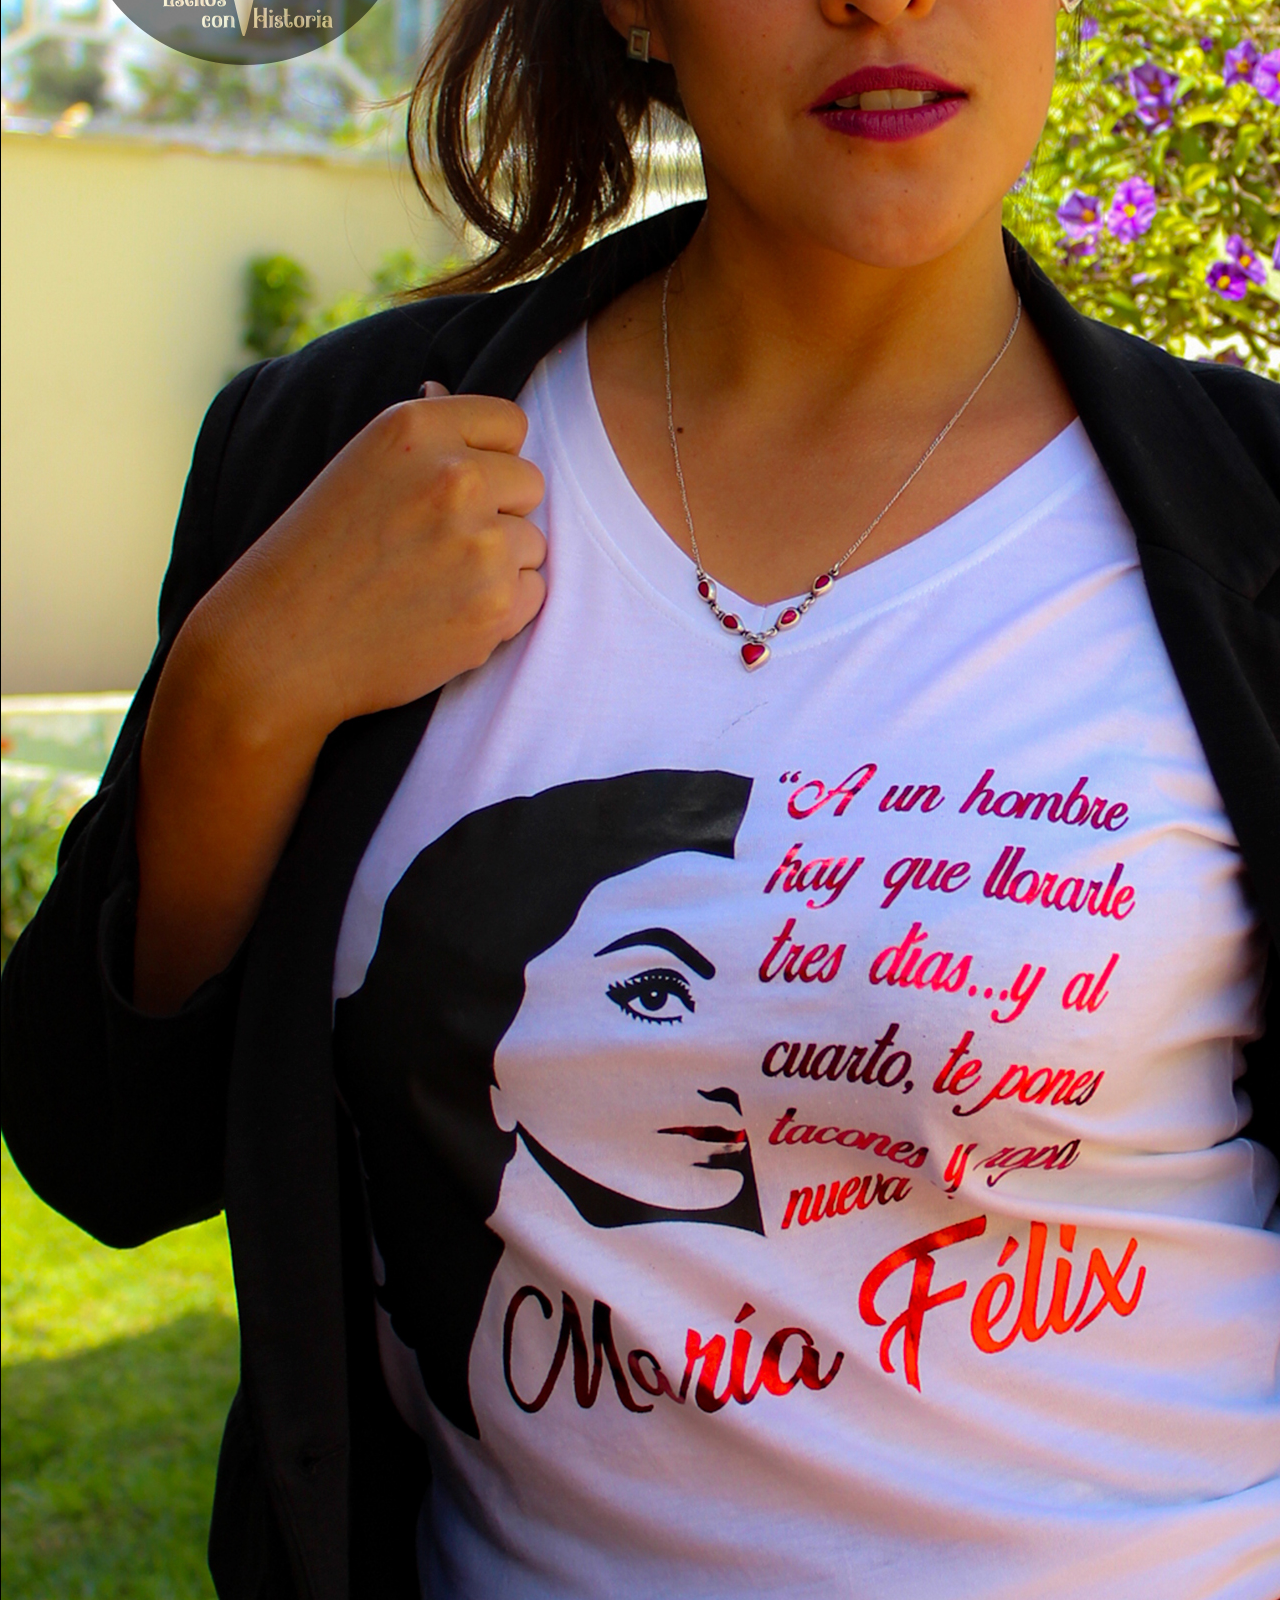
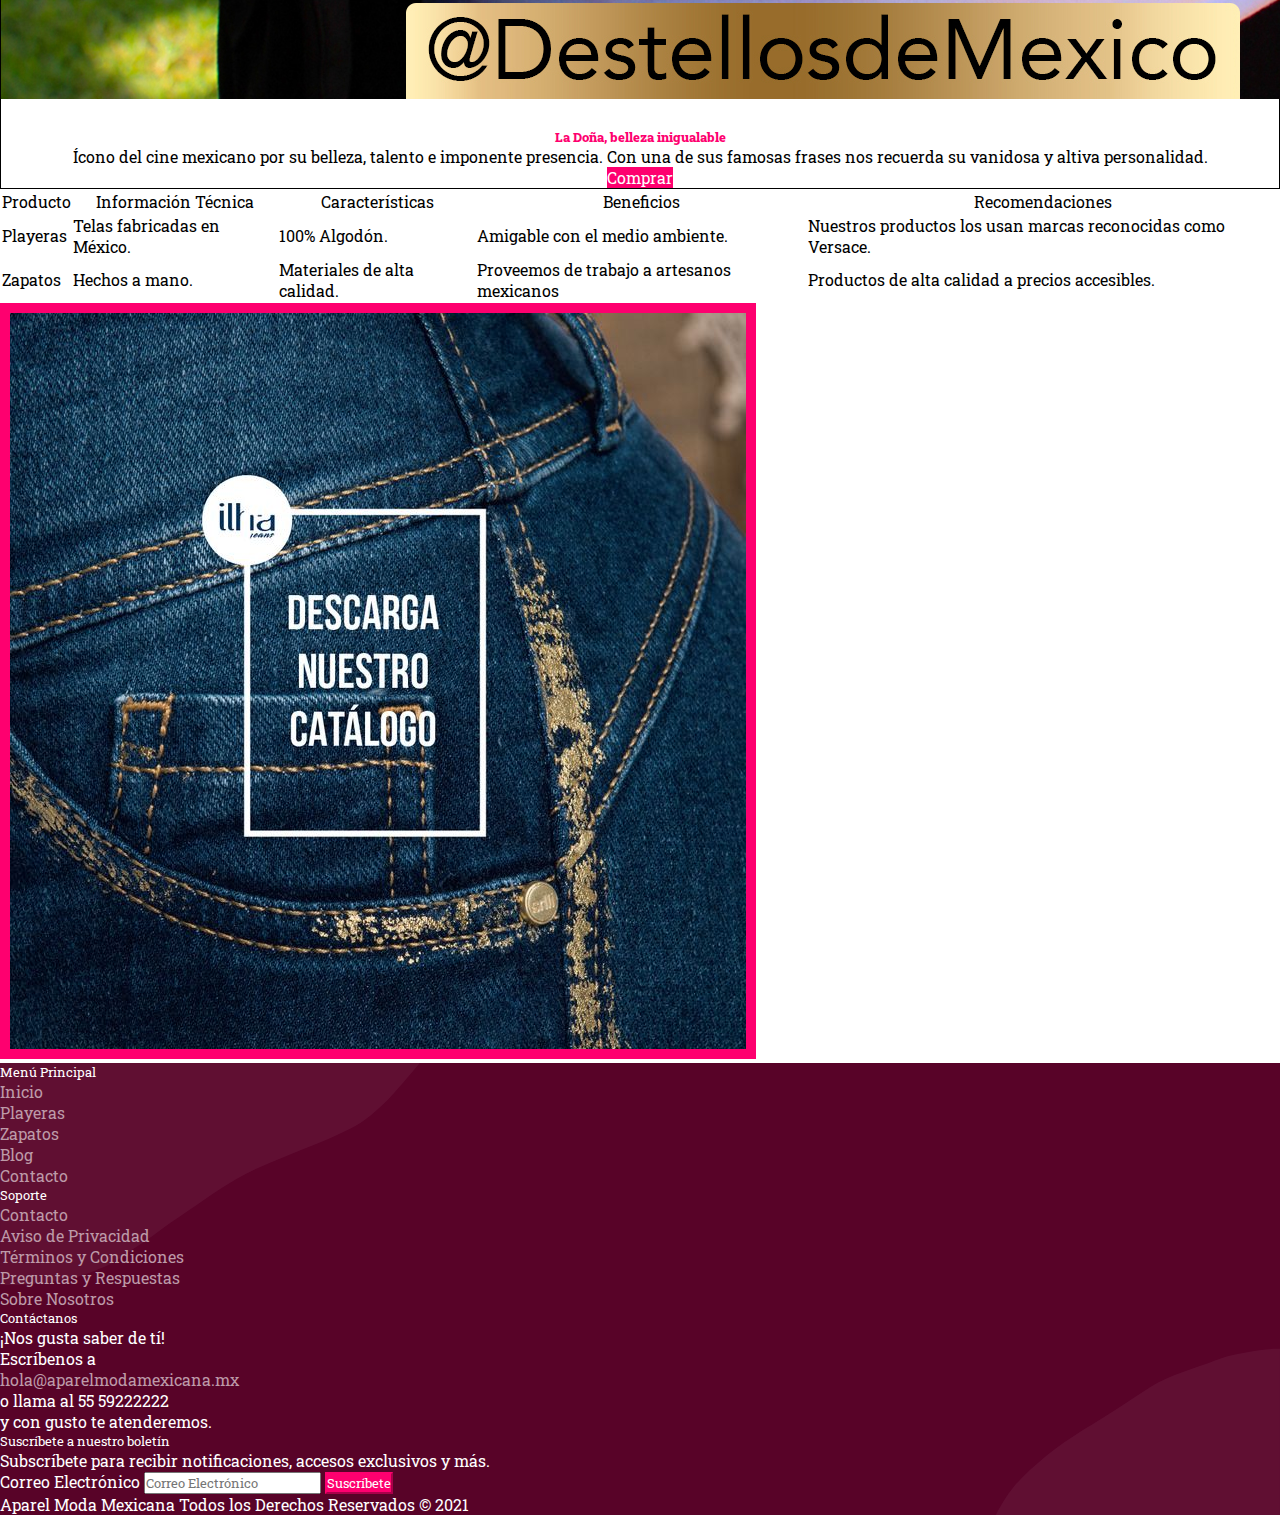
==== commit 7053f0dc: "Apliqu´é SEO a mi sitio web" ====
--- a/index.html
+++ b/index.html
@@ -4,14 +4,21 @@
     <meta charset="UTF-8">
     <meta http-equiv="X-UA-Compatible" content="IE=edge">
     <meta name="viewport" content="width=device-width, initial-scale=1">
+
+    <!-- SEO METAS -->
+    <meta name="description" content="Destellos de México, tienda en línea de ropa, zapatos, accesorios para mujer y hombre" >
+    <meta name="keywords" content="playeras, zapatos, bolsas, mujer, hombre, méxico, cdmx, tshirt, sudaderas, chamarras, mexico, moda, mexicana" >
+    <link rel="shortcut icon" type="image/jpg" href="images/favicon.png"/>
     
     <title>Aparel Moda Mexicana » Inicio</title>
     
     <link rel="stylesheet" href="https://pro.fontawesome.com/releases/v5.10.0/css/all.css" integrity="sha384-AYmEC3Yw5cVb3ZcuHtOA93w35dYTsvhLPVnYs9eStHfGJvOvKxVfELGroGkvsg+p" crossorigin="anonymous"/>
     <link rel="stylesheet" href="https://cdnjs.cloudflare.com/ajax/libs/animate.css/4.1.1/animate.min.css"/>
+    <link href="https://unpkg.com/aos@2.3.1/dist/aos.css" rel="stylesheet">
     
     <link href="https://cdn.jsdelivr.net/npm/bootstrap@5.1.1/dist/css/bootstrap.min.css" rel="stylesheet" integrity="sha384-F3w7mX95PdgyTmZZMECAngseQB83DfGTowi0iMjiWaeVhAn4FJkqJByhZMI3AhiU" crossorigin="anonymous">
-    <link rel="stylesheet" href="css\estilos.css">
+    <link rel="stylesheet" href="css/estilos.css">
+    <link rel="stylesheet" href="css/styles.css">
 </head>
 <body>
     <!-- inicia HEADER -->
@@ -63,7 +70,7 @@
                             <a class="nav-link" aria-current="page" href="pages/blog.html">Blog</a>
                         </li>
                         <li class="nav-item">
-                            <a class="nav-link" href="pages/playeras.html">Contacto</a>
+                            <a class="nav-link" href="pages/contacto.html">Contacto</a>
                         </li>
                     </ul>
 
@@ -283,9 +290,8 @@
                 <div class="d-flex justify-content-between py-4 my-4 border-top">
                 <p>Aparel Moda Mexicana Todos los Derechos Reservados &copy; 2021</p>
                 <ul class="list-unstyled d-flex">
-                    <li class="ms-3"><a class="link-pink" href="#"><i class="fab fa-twitter fa-2x"></i></a></li>
-                    <li class="ms-3"><a class="link-pink" href="#"><i class="fab fa-instagram fa-2x"></i></a></li>
-                    <li class="ms-3"><a class="link-pink" href="#"><i class="fab fa-facebook fa-2x"></i></a></li>
+                    <li class="ms-3"><a class="link-pink" href="https://www.instagram.com/destellosdemexico/" target="_blank"><i class="fab fa-instagram fa-2x"></i></a></li>
+                    <li class="ms-3"><a class="link-pink" href="https://www.facebook.com/DestellosdeMexico/" target="_blank"><i class="fab fa-facebook fa-2x"></i></a></li>
                 </ul>
                 </div>
             </footer>
--- a/css/estilos.css
+++ b/css/estilos.css
@@ -0,0 +1,100 @@
+@import url('https://fonts.googleapis.com/css2?family=Roboto+Slab:wght@100;200;300;400;500;600;700;800;900&display=swap');
+
+/* PRODUCTOS*/
+main.main__contenido .main__producto .main__producto__box {
+    text-align: center;
+    border: 1px solid #000;
+}
+main.main__contenido .main__producto .main__producto__box .main__producto__descripcion {
+    padding-top:25px;
+}
+main.main__contenido .main__producto .main__producto__box .main__producto__descripcion h5 a {
+    color:#FE006F;
+    font-weight:800;
+    text-decoration:none;
+}
+main.main__contenido .main__producto .main__producto__box .main__producto__descripcion h5 a:hover {
+    color:#dd0000;
+}
+
+/*TABLA DE PRODUCTOS*/
+.table th {
+   border-bottom:1px solid #FFF;
+   text-align:center; 
+}
+
+/* ANIMACIONES */
+.skew {
+    animation: skew 3s infinite;
+    transform: skew(20deg);
+    animation-direction: alternate;
+}
+@keyframes skew {
+    0% {
+      transform: skewX(20deg);
+    }
+    100% {
+      transform: skewX(-20deg);
+    }
+  }
+
+.grow { transition: all .2s ease-in-out; }
+.grow:hover { transform: scale(2); }
+
+/* ASIDE */
+aside.aside__anuncio img {
+    border:10px solid #FE006F;
+}
+.sticky-top {
+    top:20px;
+}
+
+/* FOOTER */
+.bg-pink-2 {
+    background-color: #580328;
+    color:#FFF;
+}
+.bg-pink-2 a.text-pink-100 {
+    color:#bd9aa8;
+}
+.bg-pink-2 a.text-pink-100:hover {
+    background-color: #330217;
+    color:#bd9aa8;
+}
+footer li a.link-pink {
+    color:#FE006F;
+}
+footer li a.link-pink:hover {
+    color:#dd0000;
+}
+
+
+/* BOOTSTRAP CSS MY RULES */
+@media (min-width: 1200px) {   
+    .navbar-expand-xl .navbar-collapse {
+        justify-content: center;
+    }
+}
+@media only screen and (min-width: 360px) and (max-width: 767px) {
+	.carousel-caption h1 { font-size: 1rem;line-height: 1; }
+    .carousel-caption h2 { font-size: 3rem;line-height: 1; }
+    .carousel-caption h5 { font-size: 0.7rem;line-height: 1; }
+    .carousel-caption a.btn-pink { font-size: 0.7rem;line-height: 1; }
+    .carousel-caption {
+        bottom: 1.5rem;
+    }
+}
+@media only screen and (min-width: 768px) and (max-width: 960px) {
+    .carousel-caption h1 { font-size: 1.5rem;line-height: 1; }
+    .carousel-caption h2 { font-size: 5rem;line-height: 1; }
+    .carousel-caption h5 { font-size: 1.2rem;line-height: 1; }
+    .carousel-caption a.btn-pink { font-size: 1.2rem;line-height: 1; }
+    .carousel-caption {
+        bottom: 3rem;
+    }
+}
+
+/* .col {
+    background-color: aquamarine;
+    border:1px solid black;
+} */
--- a/css/styles.css
+++ b/css/styles.css
@@ -0,0 +1,171 @@
+@charset "UTF-8";
+* {
+  box-sizing: border-box;
+  list-style: none;
+  margin: 0;
+  padding: 0;
+  font-family: 'Roboto Slab', serif;
+  font-weight: 400;
+}
+
+* a {
+  text-decoration: none;
+}
+
+.bg-pink {
+  background-color: #FE006F;
+}
+
+.bg-black {
+  background-color: #000;
+}
+
+.btn-pink {
+  color: #FFF;
+  background-color: #FE006F;
+  border-color: #FE006F;
+}
+
+.btn-pink:hover {
+  color: #FFF;
+  background-color: #8F2447;
+  border-color: #8F2447;
+}
+
+.btn-outline-pink {
+  color: #FE006F;
+  border-color: #FE006F;
+}
+
+.btn-outline-pink:hover {
+  color: #FFF;
+  background-color: #FE006F;
+}
+
+/* HEADER */
+/* BARRA SUPERIOR ANUNCIO */
+/* SLIDES DE PORTADA */
+/* IMAGEN DE ENCABEZADO EN CADA PÁGINA */
+header #barra__anuncio {
+  color: #FFF;
+}
+
+header #barra__anuncio .barra__anuncio__moneda,
+header #barra__anuncio .barra__anuncio__monto {
+  color: #cffe00;
+  font-size: 1.5em;
+}
+
+header .header__logo img {
+  width: 80px;
+  height: auto;
+}
+
+header .header__logo img:hover {
+  transform: rotate(90deg);
+}
+
+header .header__menu ul li a.nav-link {
+  color: #FFF;
+  padding: 3px 10px;
+  border-radius: .25rem;
+  border: 1px solid #FE006F;
+  margin: 0 10px;
+}
+
+header .header__menu ul li a:hover {
+  color: #FFF;
+  background-color: #8F2447;
+}
+
+header .display-1 {
+  color: #8F2447;
+  font-size: 6.875rem;
+  font-weight: 500;
+  line-height: 1.2;
+}
+
+header .carousel-caption {
+  bottom: 10rem;
+}
+
+header .carousel-caption a.btn {
+  padding: 1rem 3rem;
+  font-size: 1.5rem;
+}
+
+header .fa .fa-arrow-right:hover {
+  transition: all .2s ease-in-out;
+  transition-property: transform;
+}
+
+header .headerDimensiones, header .header__slide__playeras, header .header__slide__zapatos, header .header__slide__blog, header .header__slide__contacto {
+  background-size: cover;
+  height: 400px;
+}
+
+header .header__slide__playeras {
+  background: center center #000 url("../images/playeras-cover.jpg") no-repeat;
+}
+
+header .header__slide__zapatos {
+  background: center center #000 url("../images/zapatos-cover.jpg") no-repeat;
+}
+
+header .header__slide__blog {
+  background: center center #000 url("../images/blog-cover.jpg") no-repeat;
+}
+
+header .header__slide__contacto {
+  background: center center #000 url("../images/contacto-cover.jpg") no-repeat;
+}
+
+.card {
+  border: 0;
+}
+
+.card .card-badge {
+  position: absolute;
+  top: 1.25rem;
+  z-index: 1;
+}
+
+.card .badge-white {
+  background-color: #fff;
+  color: #111;
+}
+
+.card .badge {
+  display: inline-block;
+  padding: .35em .65em;
+  font-size: .75em;
+  font-weight: 700;
+  letter-spacing: .02em;
+  line-height: 1;
+  text-align: center;
+  white-space: nowrap;
+  vertical-align: baseline;
+  border-radius: 0;
+}
+
+/* CONTENIDO */
+.textos__Titulares, .main__contenido h1, .main__contenido h2 {
+  font-family: "Roboto Slab", serif;
+  padding-bottom: 20px;
+  text-align: center;
+}
+
+.main__contenido {
+  margin-top: 50px;
+}
+
+.main__contenido h1 {
+  color: #EC172F;
+  font-weight: 600;
+  font-size: 2em;
+}
+
+.main__contenido h2 {
+  padding-bottom: 20px;
+}
+/*# sourceMappingURL=styles.css.map */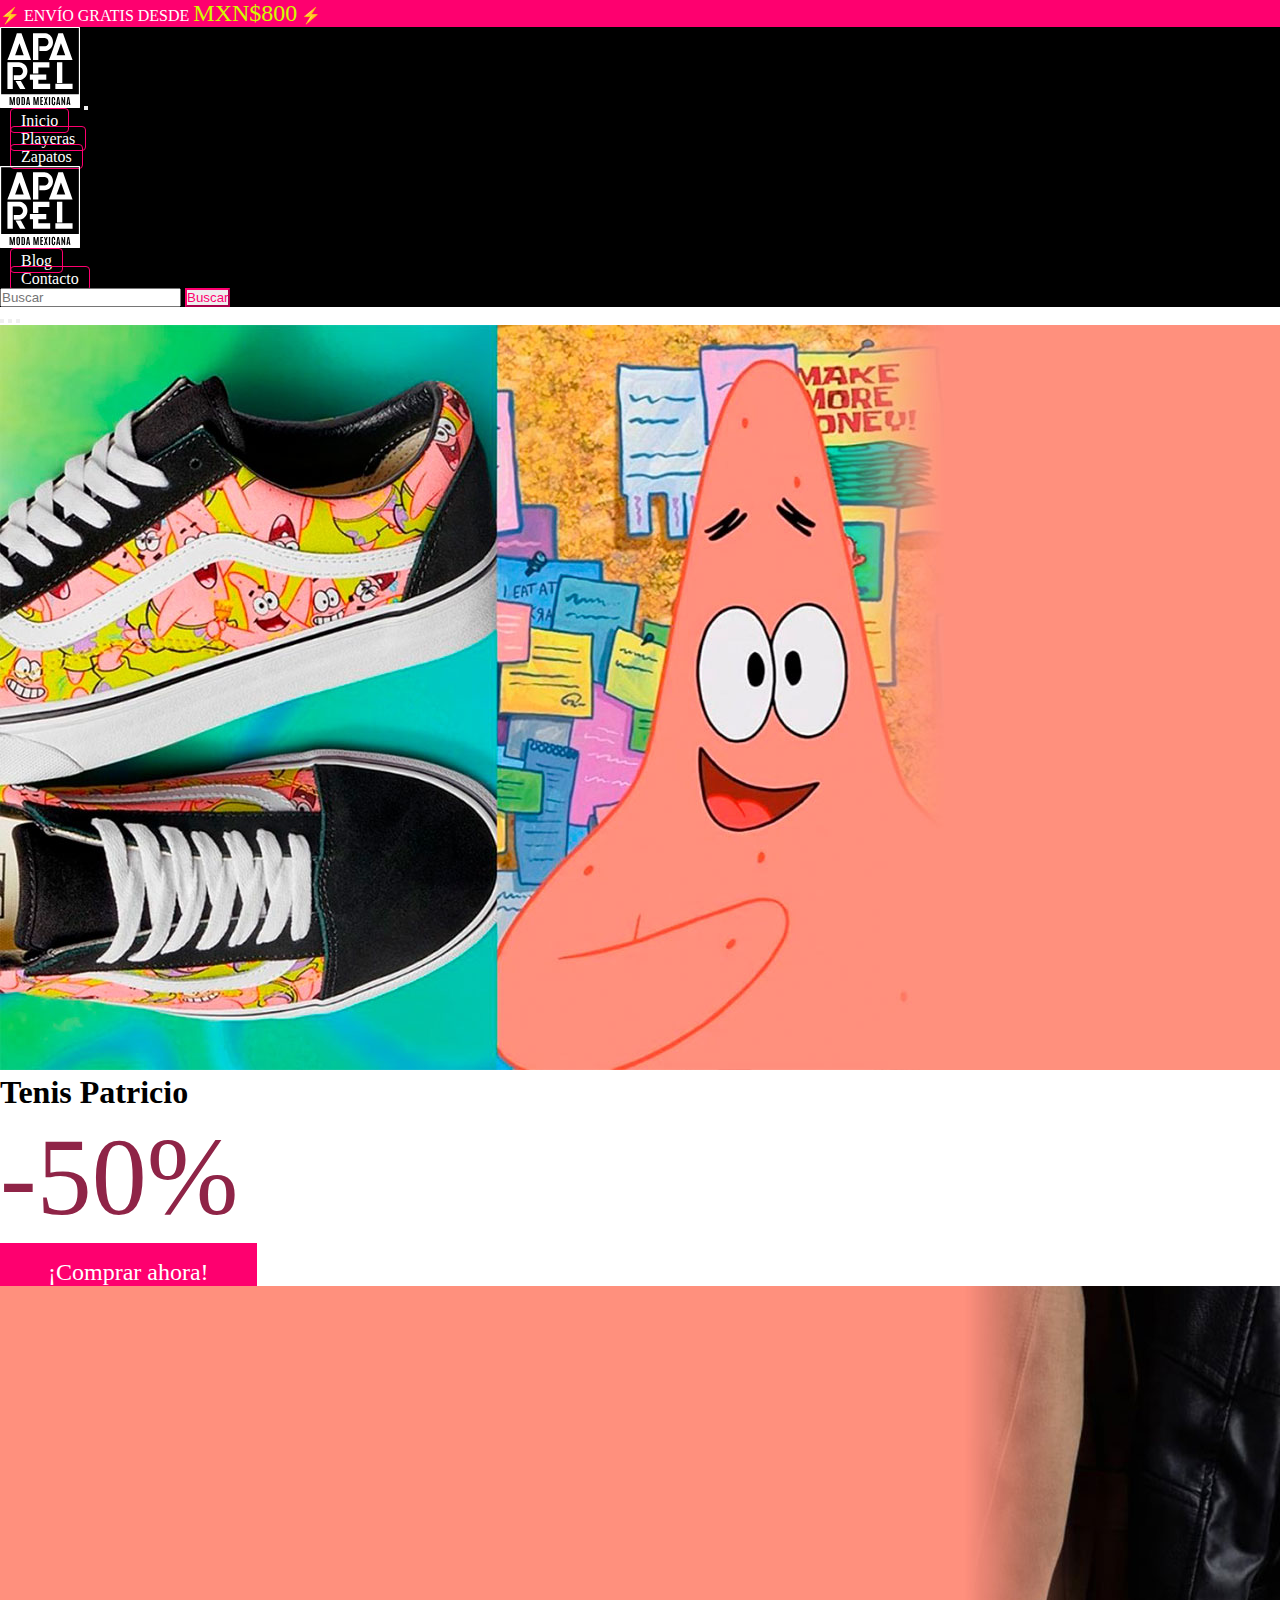
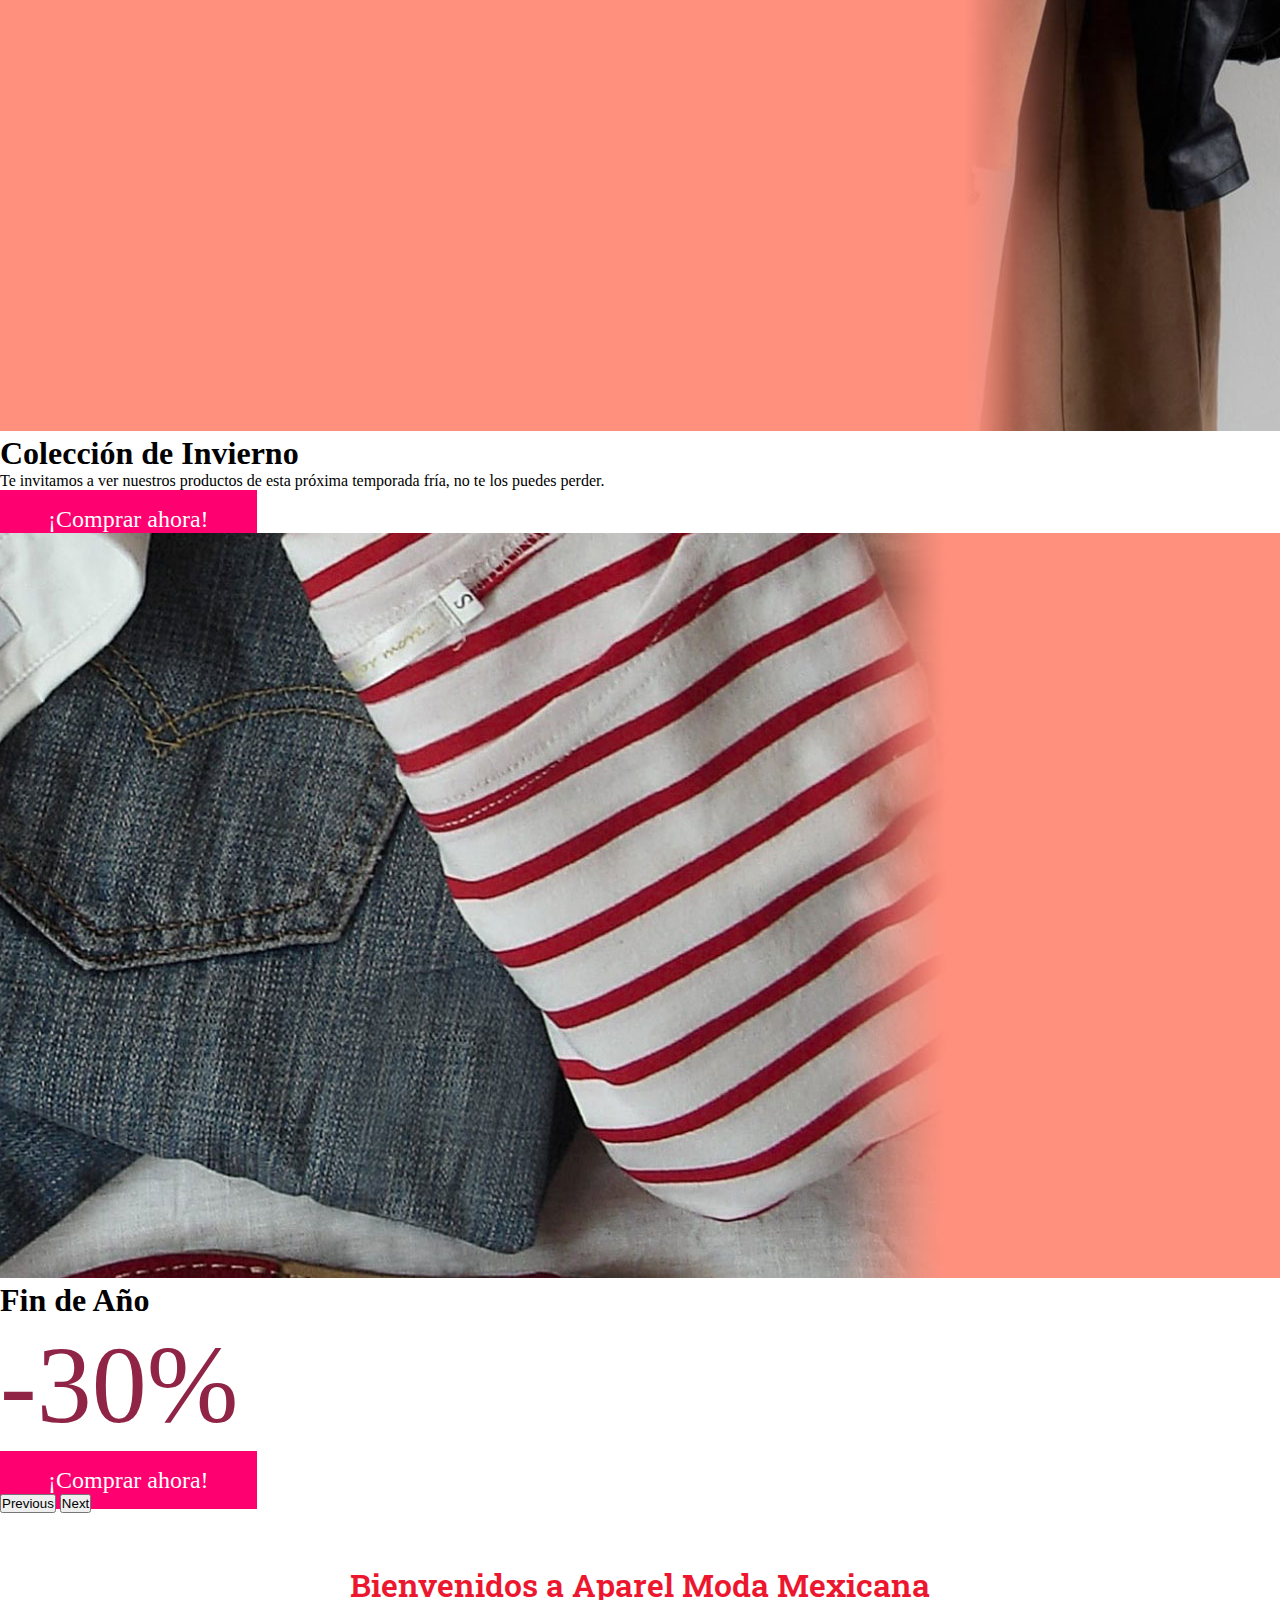
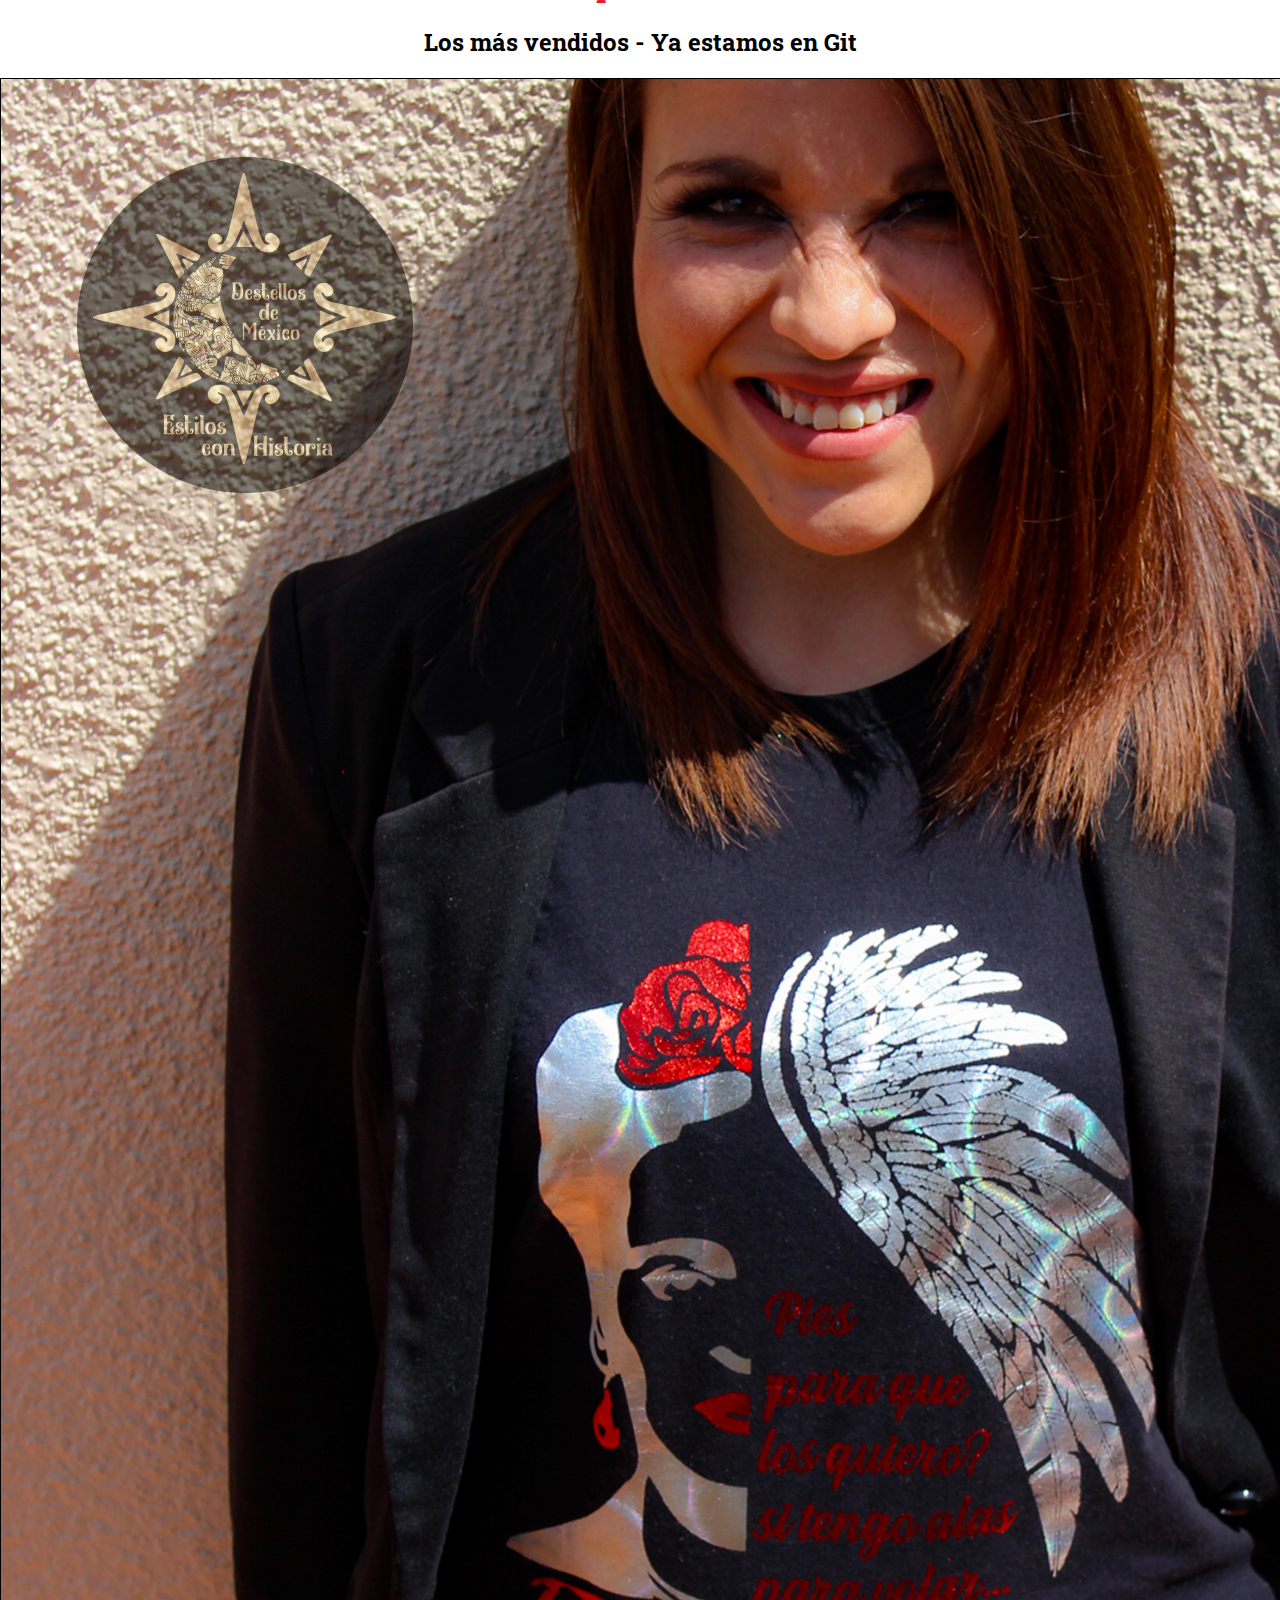
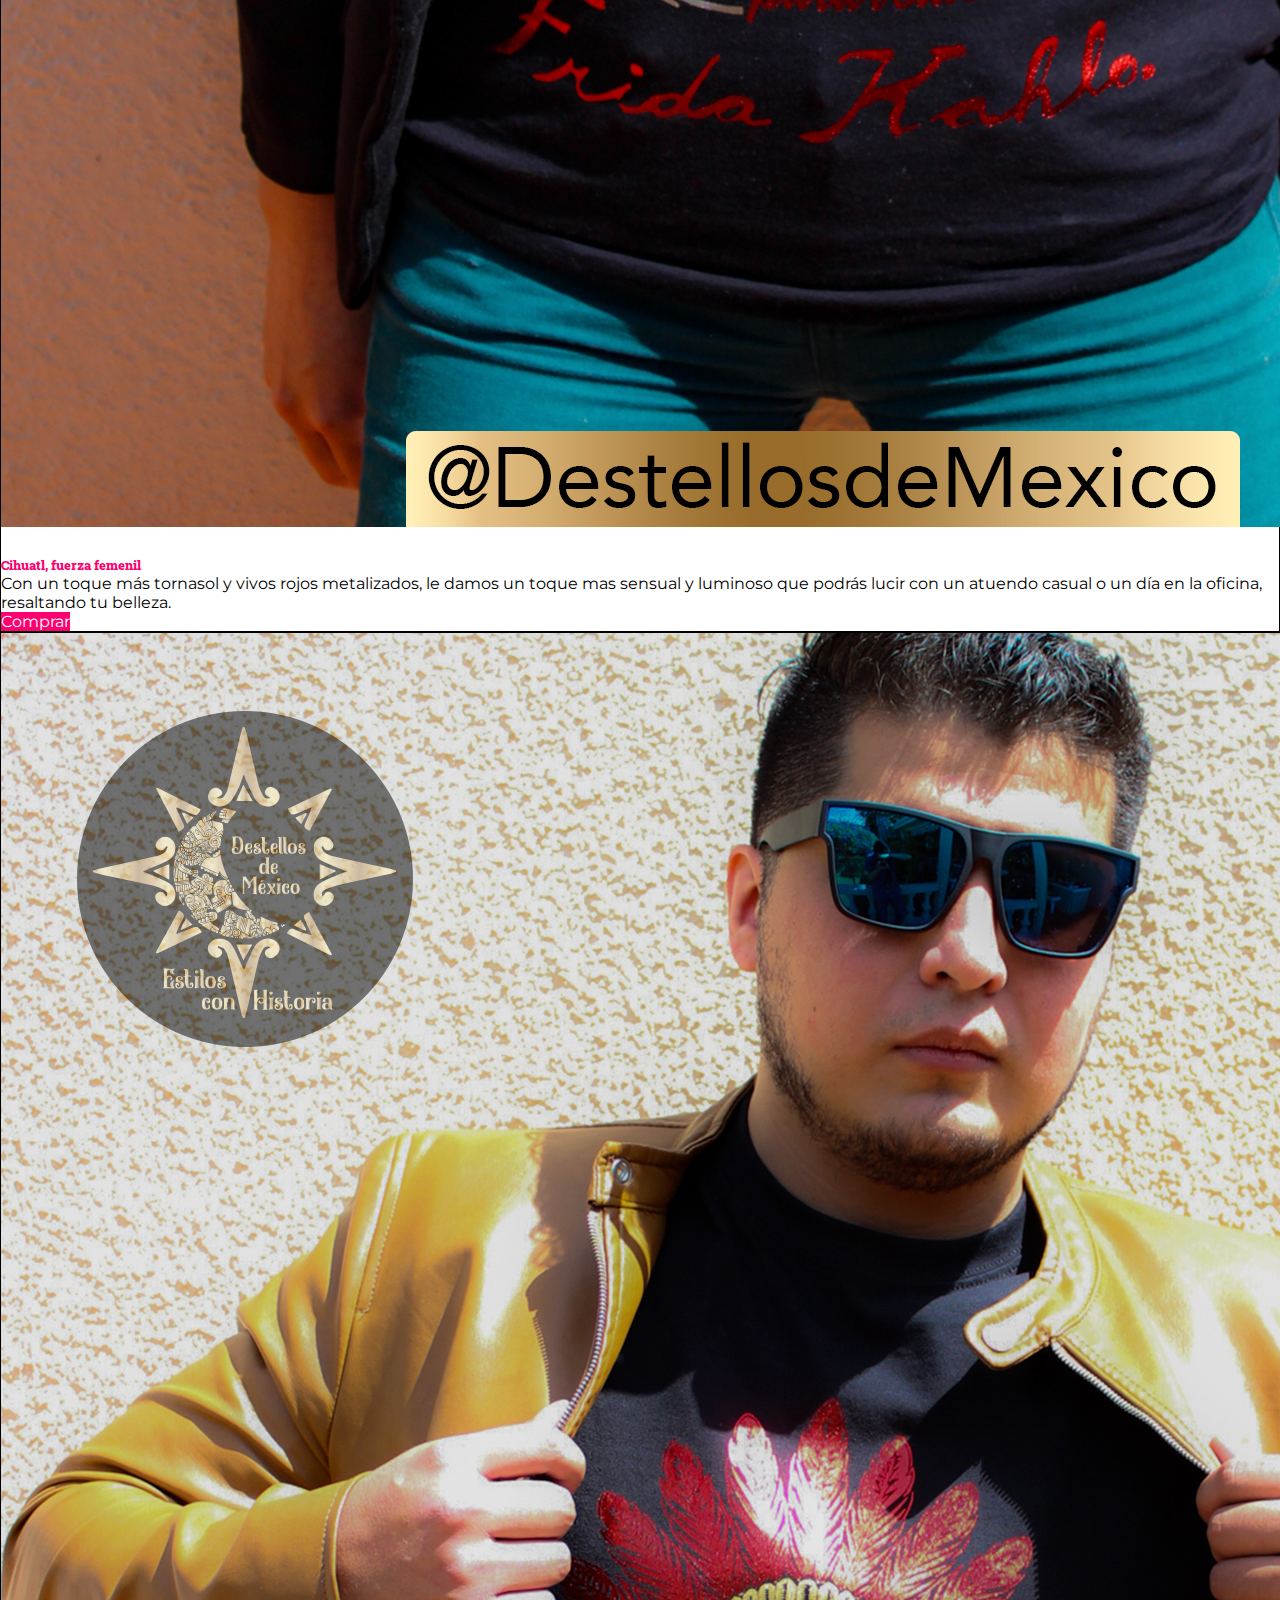
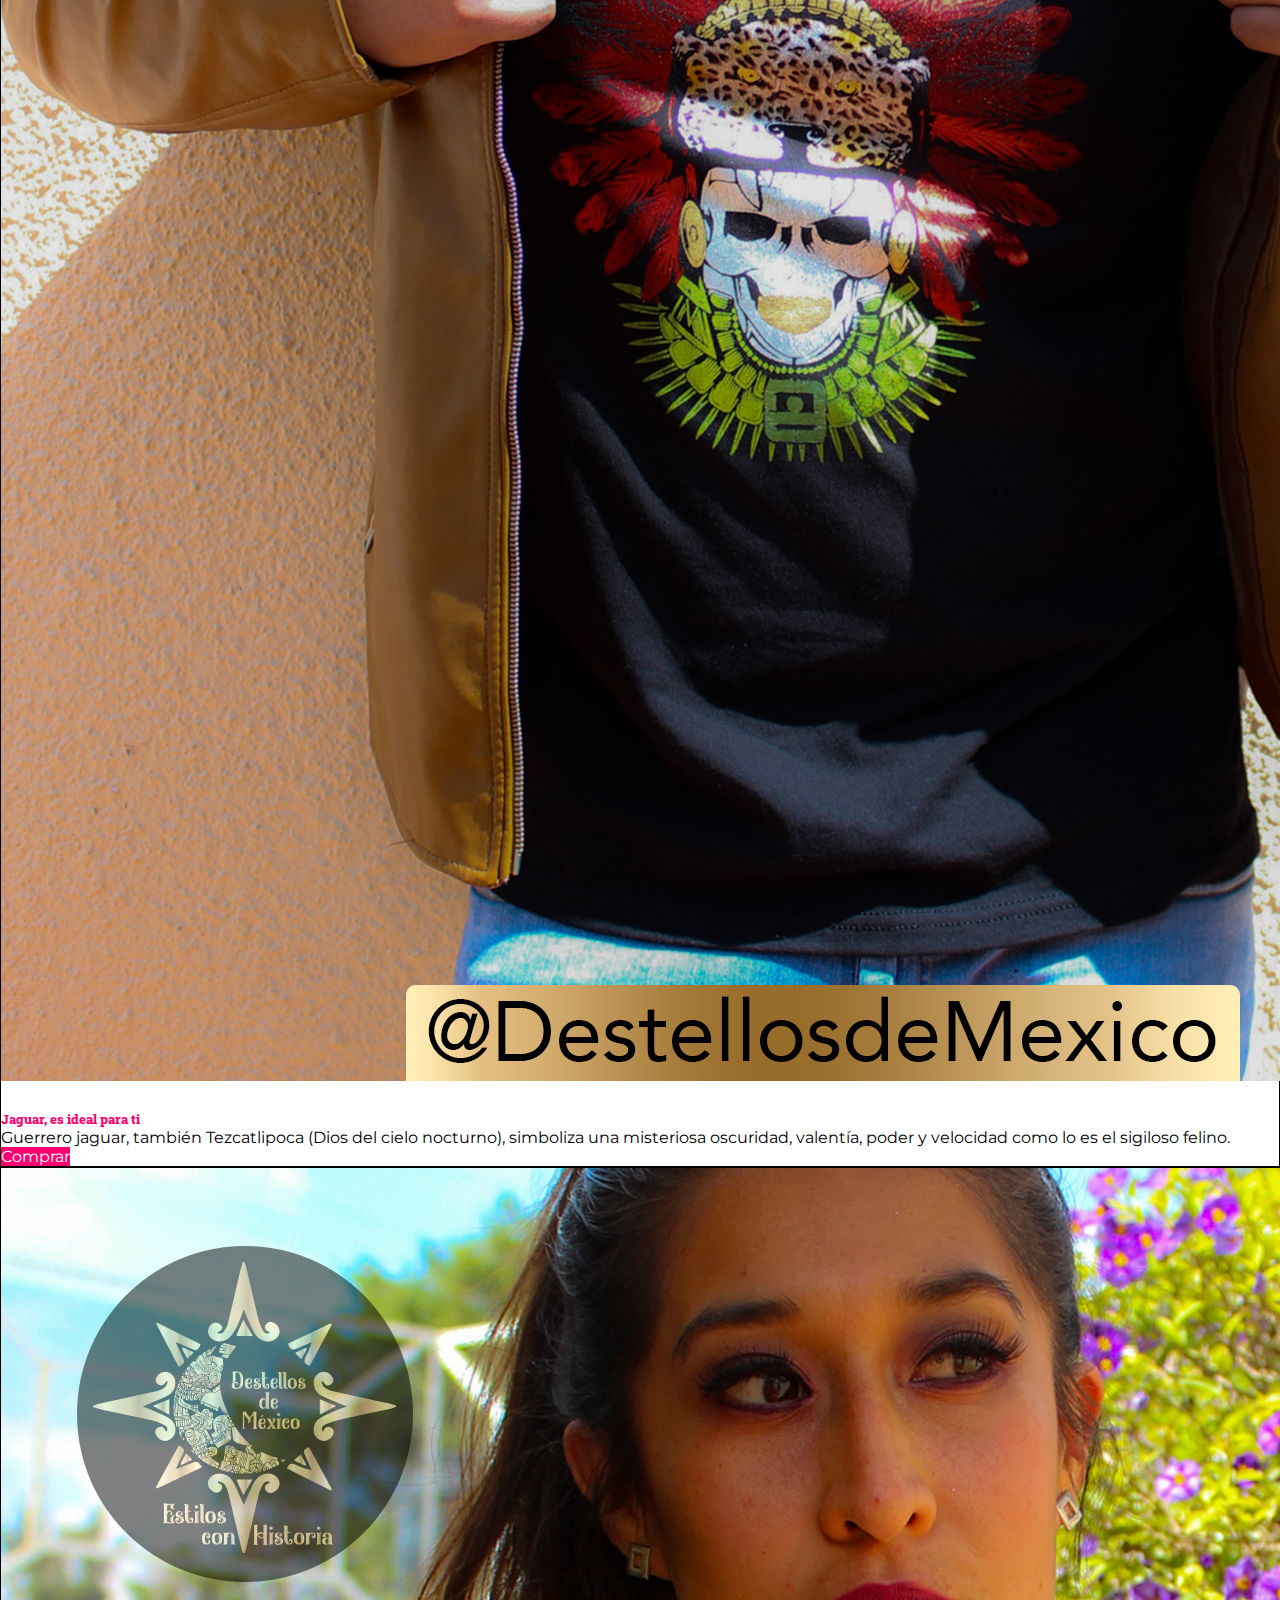
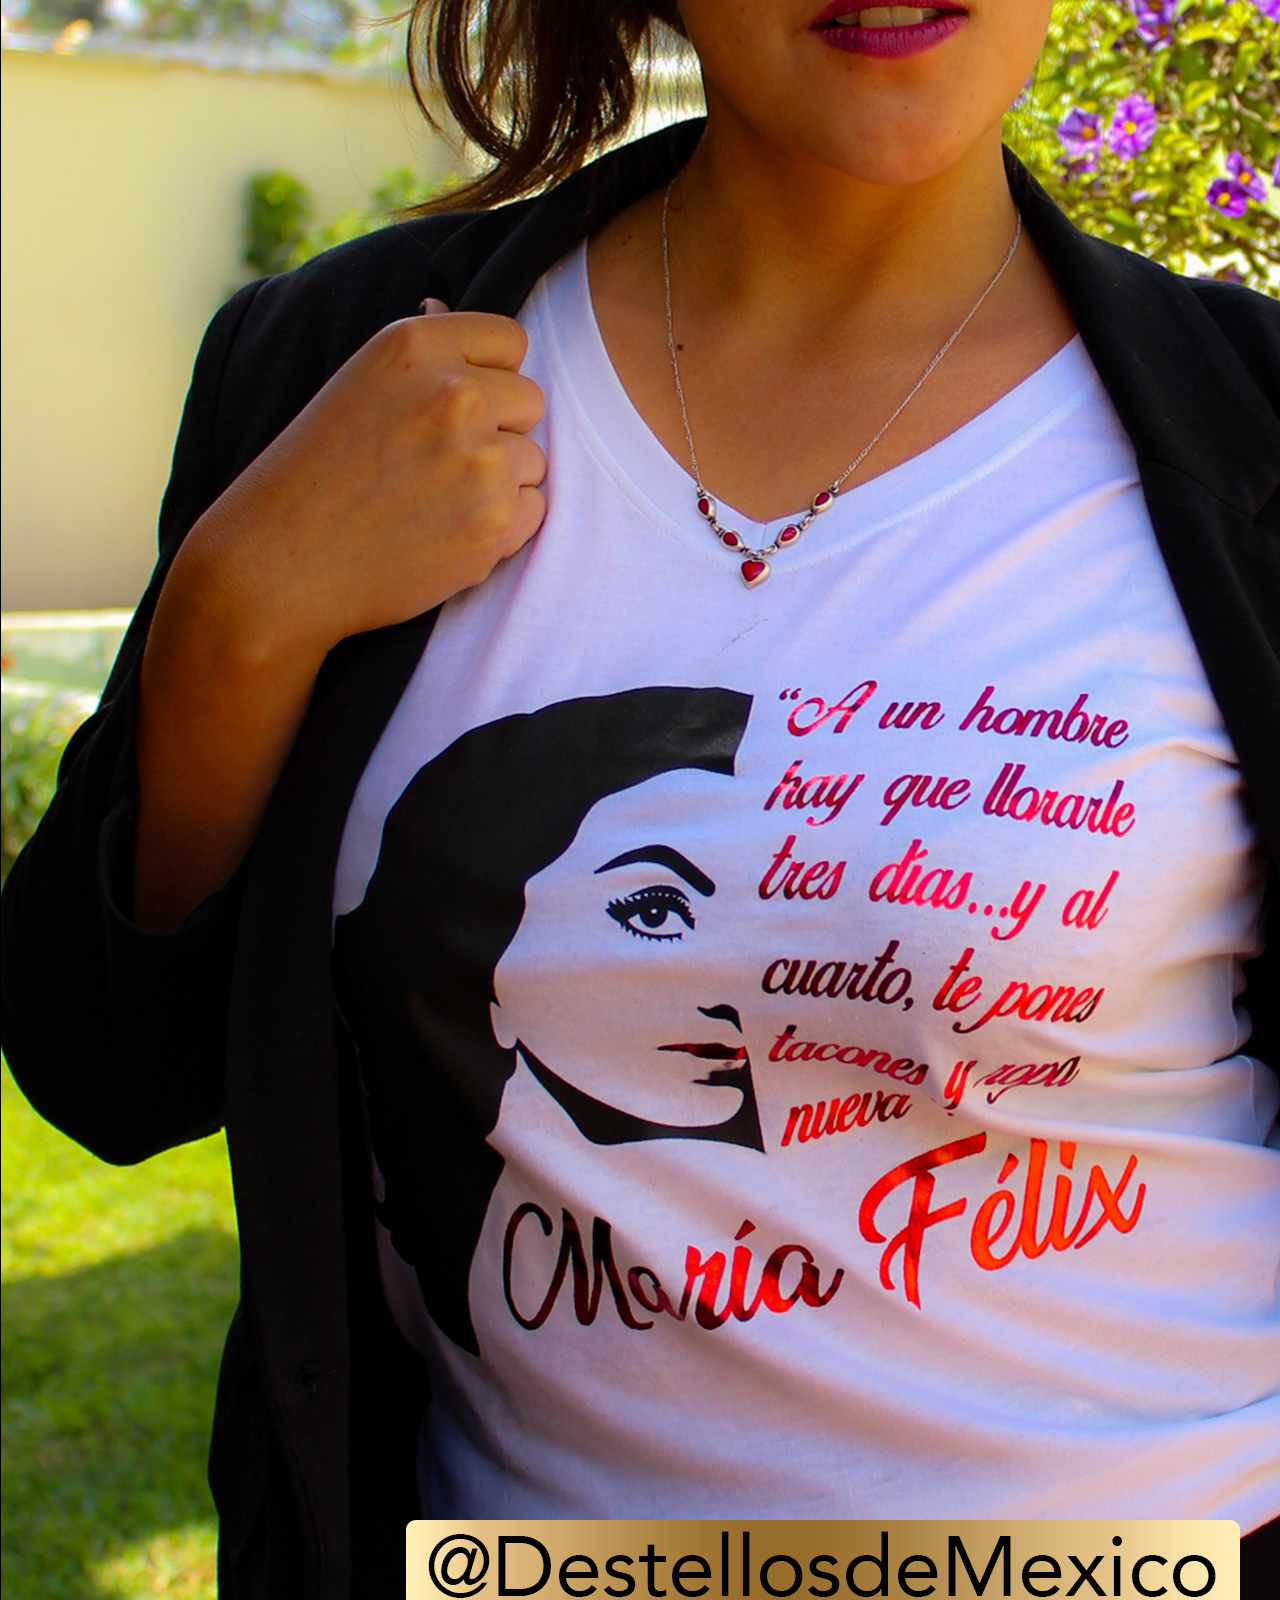
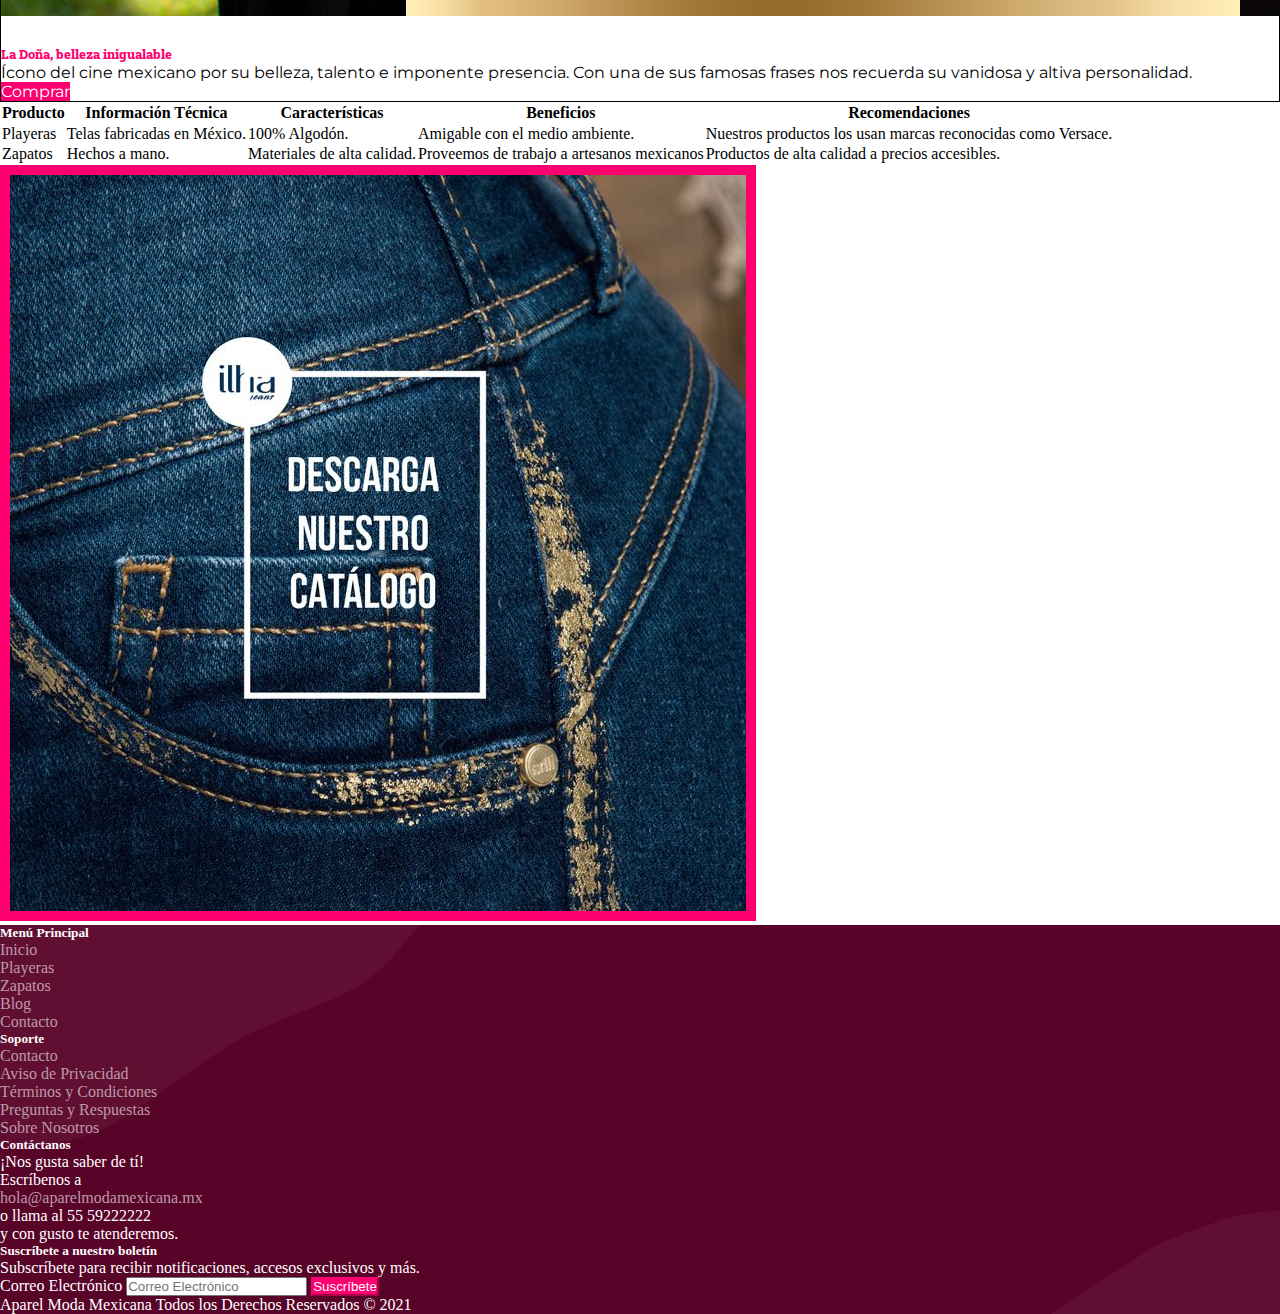
==== commit e8e89bf2: "Todo el CSS en SASS" ====
--- a/index.html
+++ b/index.html
@@ -17,7 +17,6 @@
     <link href="https://unpkg.com/aos@2.3.1/dist/aos.css" rel="stylesheet">
     
     <link href="https://cdn.jsdelivr.net/npm/bootstrap@5.1.1/dist/css/bootstrap.min.css" rel="stylesheet" integrity="sha384-F3w7mX95PdgyTmZZMECAngseQB83DfGTowi0iMjiWaeVhAn4FJkqJByhZMI3AhiU" crossorigin="anonymous">
-    <link rel="stylesheet" href="css/estilos.css">
     <link rel="stylesheet" href="css/styles.css">
 </head>
 <body>
@@ -237,7 +236,7 @@
     </div>
 
     <!-- inicia FOOTER -->
-    <div class="container-fluid bg-pink-2" style="background-image: url(images/pattern-2.svg); background-repeat: none; background-size: cover;">
+    <div class="container-fluid bg-pink-2" style="background-image: url(images/pattern-2.svg); background-size: cover;">
         <div class="container">
             <footer class="py-5">
                 <div class="row">
--- a/css/styles.css
+++ b/css/styles.css
@@ -1,11 +1,10 @@
 @charset "UTF-8";
+@import url("https://fonts.googleapis.com/css2?family=Montserrat:ital,wght@0,100;0,200;0,300;0,400;0,500;0,600;0,700;0,800;0,900;1,100;1,200;1,300;1,400;1,500;1,600;1,700;1,800;1,900&family=Roboto+Slab:wght@100;200;300;400;500;600;700;800;900&display=swap");
 * {
   box-sizing: border-box;
   list-style: none;
   margin: 0;
   padding: 0;
-  font-family: 'Roboto Slab', serif;
-  font-weight: 400;
 }
 
 * a {
@@ -149,10 +148,16 @@
 }
 
 /* CONTENIDO */
-.textos__Titulares, .main__contenido h1, .main__contenido h2 {
+/* PRODUCTOS*/
+.texto__titular, .main__contenido h1, .main__contenido h2, .main__contenido h5 a, .main__contenido h5 a:hover {
   font-family: "Roboto Slab", serif;
   padding-bottom: 20px;
   text-align: center;
+}
+
+.texto__cuerpo {
+  font-family: "Montserrat", sans-serif;
+  text-align: justify;
 }
 
 .main__contenido {
@@ -168,4 +173,146 @@
 .main__contenido h2 {
   padding-bottom: 20px;
 }
+
+.main__contenido h5 a {
+  color: #EC172F;
+  font-weight: 600;
+}
+
+.main__contenido h5 a:hover {
+  color: #8F2447;
+  font-weight: 600;
+}
+
+.main__contenido .main__producto .main__producto__box {
+  font-family: "Montserrat", sans-serif;
+  border: 1px solid #000;
+}
+
+.main__contenido .main__producto .main__producto__box .main__producto__descripcion {
+  padding-top: 25px;
+}
+
+.main__contenido .main__producto .main__producto__box .main__producto__descripcion h5 a {
+  color: #FE006F;
+  font-weight: 800;
+  text-decoration: none;
+}
+
+.main__contenido .main__producto .main__producto__box .main__producto__descripcion h5 a:hover {
+  color: #8F2447;
+}
+
+/*TABLA DE PRODUCTOS*/
+.table th {
+  border-bottom: 1px solid #FFF;
+  text-align: center;
+}
+
+/* ANIMACIONES */
+.skew {
+  animation: skew 3s infinite;
+  transform: skew(20deg);
+  animation-direction: alternate;
+}
+
+@keyframes skew {
+  0% {
+    transform: skewX(20deg);
+  }
+  100% {
+    transform: skewX(-20deg);
+  }
+}
+
+.grow {
+  transition: all .2s ease-in-out;
+}
+
+.grow:hover {
+  transform: scale(2);
+}
+
+/* ASIDE */
+.aside__anuncio img {
+  border: 10px solid #FE006F;
+}
+
+.sticky-top {
+  top: 10px;
+}
+
+/* FOOTER */
+.bg-pink-2 {
+  background-color: #580328;
+  color: #FFF;
+}
+
+.bg-pink-2 a.text-pink-100 {
+  color: #bd9aa8;
+}
+
+.bg-pink-2 a.text-pink-100:hover {
+  background-color: #8F2447;
+  color: #bd9aa8;
+}
+
+footer li a.link-pink {
+  color: #FE006F;
+}
+
+footer li a.link-pink:hover {
+  color: #8F2447;
+}
+
+/* BOOTSTRAP CSS MY RULES */
+@media (min-width: 1200px) {
+  .navbar-expand-xl .navbar-collapse {
+    justify-content: center;
+  }
+}
+
+@media only screen and (min-width: 360px) and (max-width: 767px) {
+  .carousel-caption h1 {
+    font-size: 1rem;
+    line-height: 1;
+  }
+  .carousel-caption h2 {
+    font-size: 3rem;
+    line-height: 1;
+  }
+  .carousel-caption h5 {
+    font-size: 0.7rem;
+    line-height: 1;
+  }
+  .carousel-caption a.btn-pink {
+    font-size: 0.7rem;
+    line-height: 1;
+  }
+  .carousel-caption {
+    bottom: 1.5rem;
+  }
+}
+
+@media only screen and (min-width: 768px) and (max-width: 960px) {
+  .carousel-caption h1 {
+    font-size: 1.5rem;
+    line-height: 1;
+  }
+  .carousel-caption h2 {
+    font-size: 5rem;
+    line-height: 1;
+  }
+  .carousel-caption h5 {
+    font-size: 1.2rem;
+    line-height: 1;
+  }
+  .carousel-caption a.btn-pink {
+    font-size: 1.2rem;
+    line-height: 1;
+  }
+  .carousel-caption {
+    bottom: 3rem;
+  }
+}
 /*# sourceMappingURL=styles.css.map */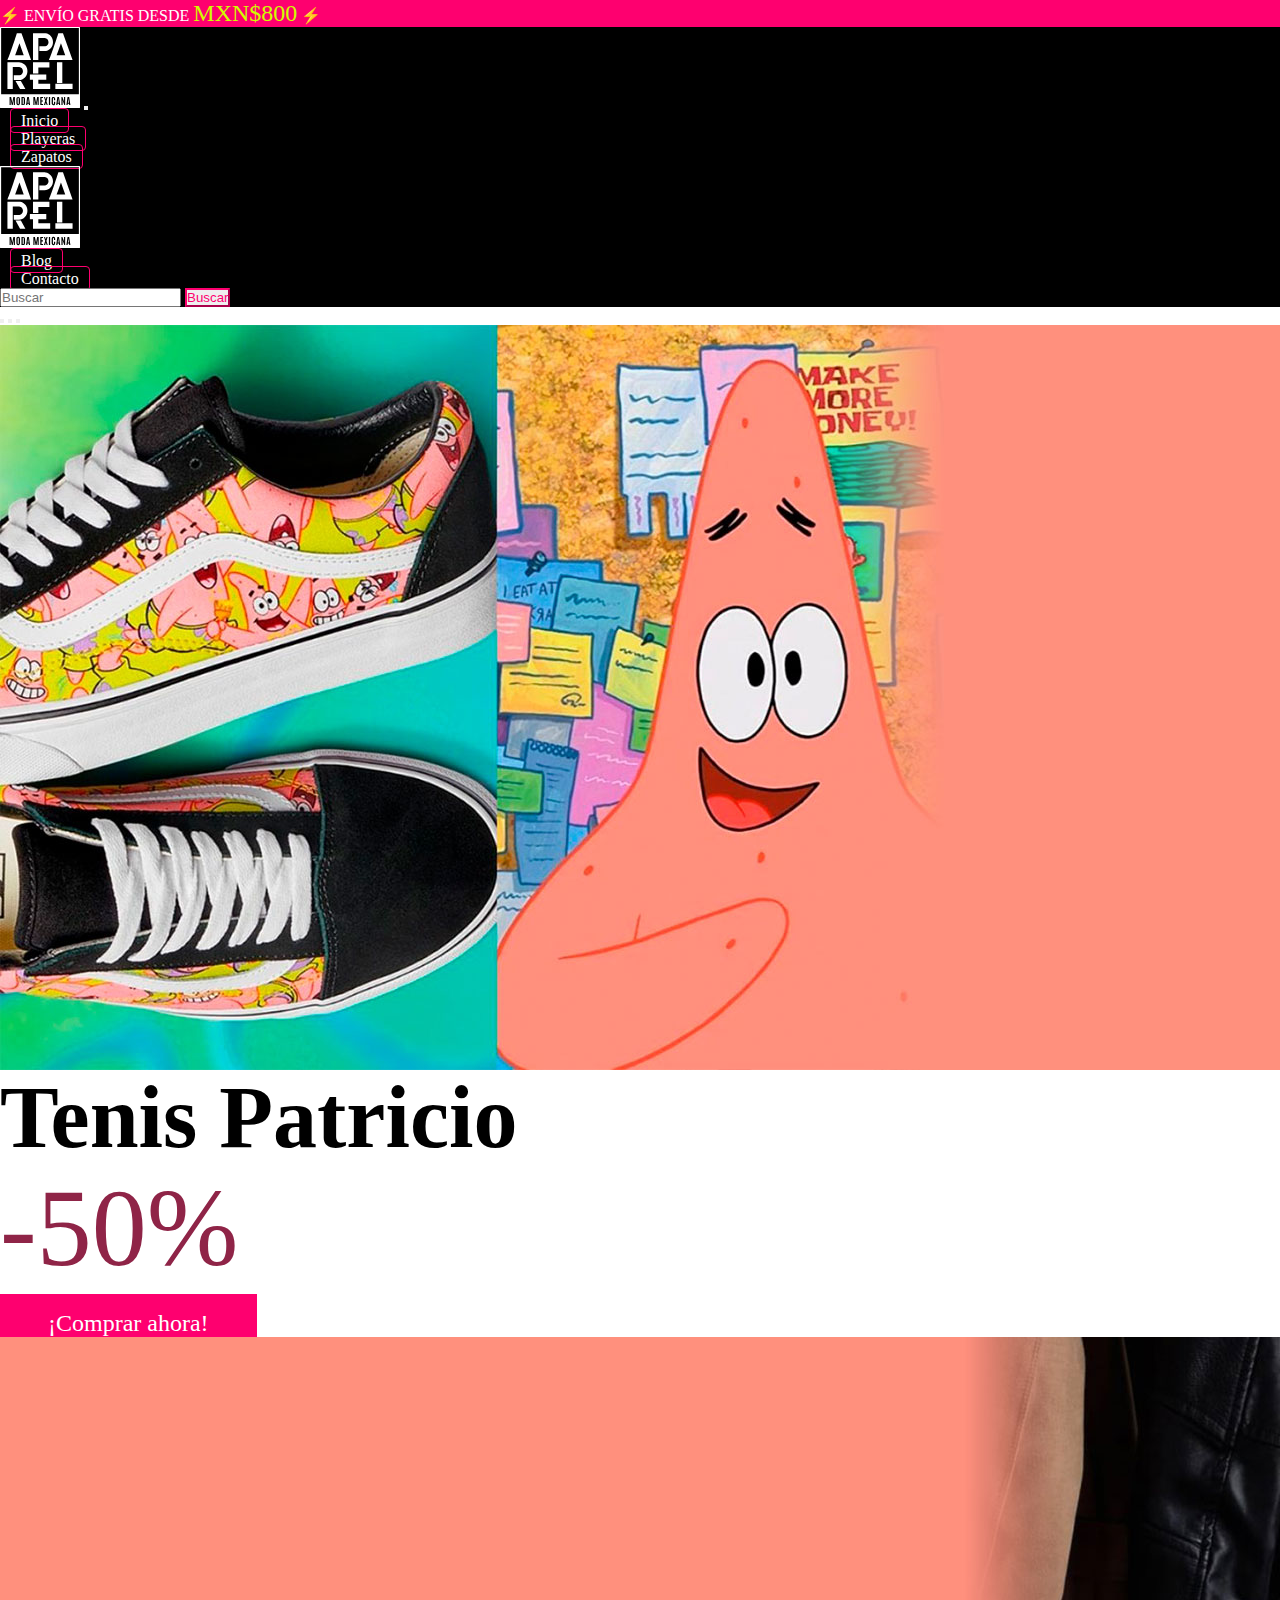
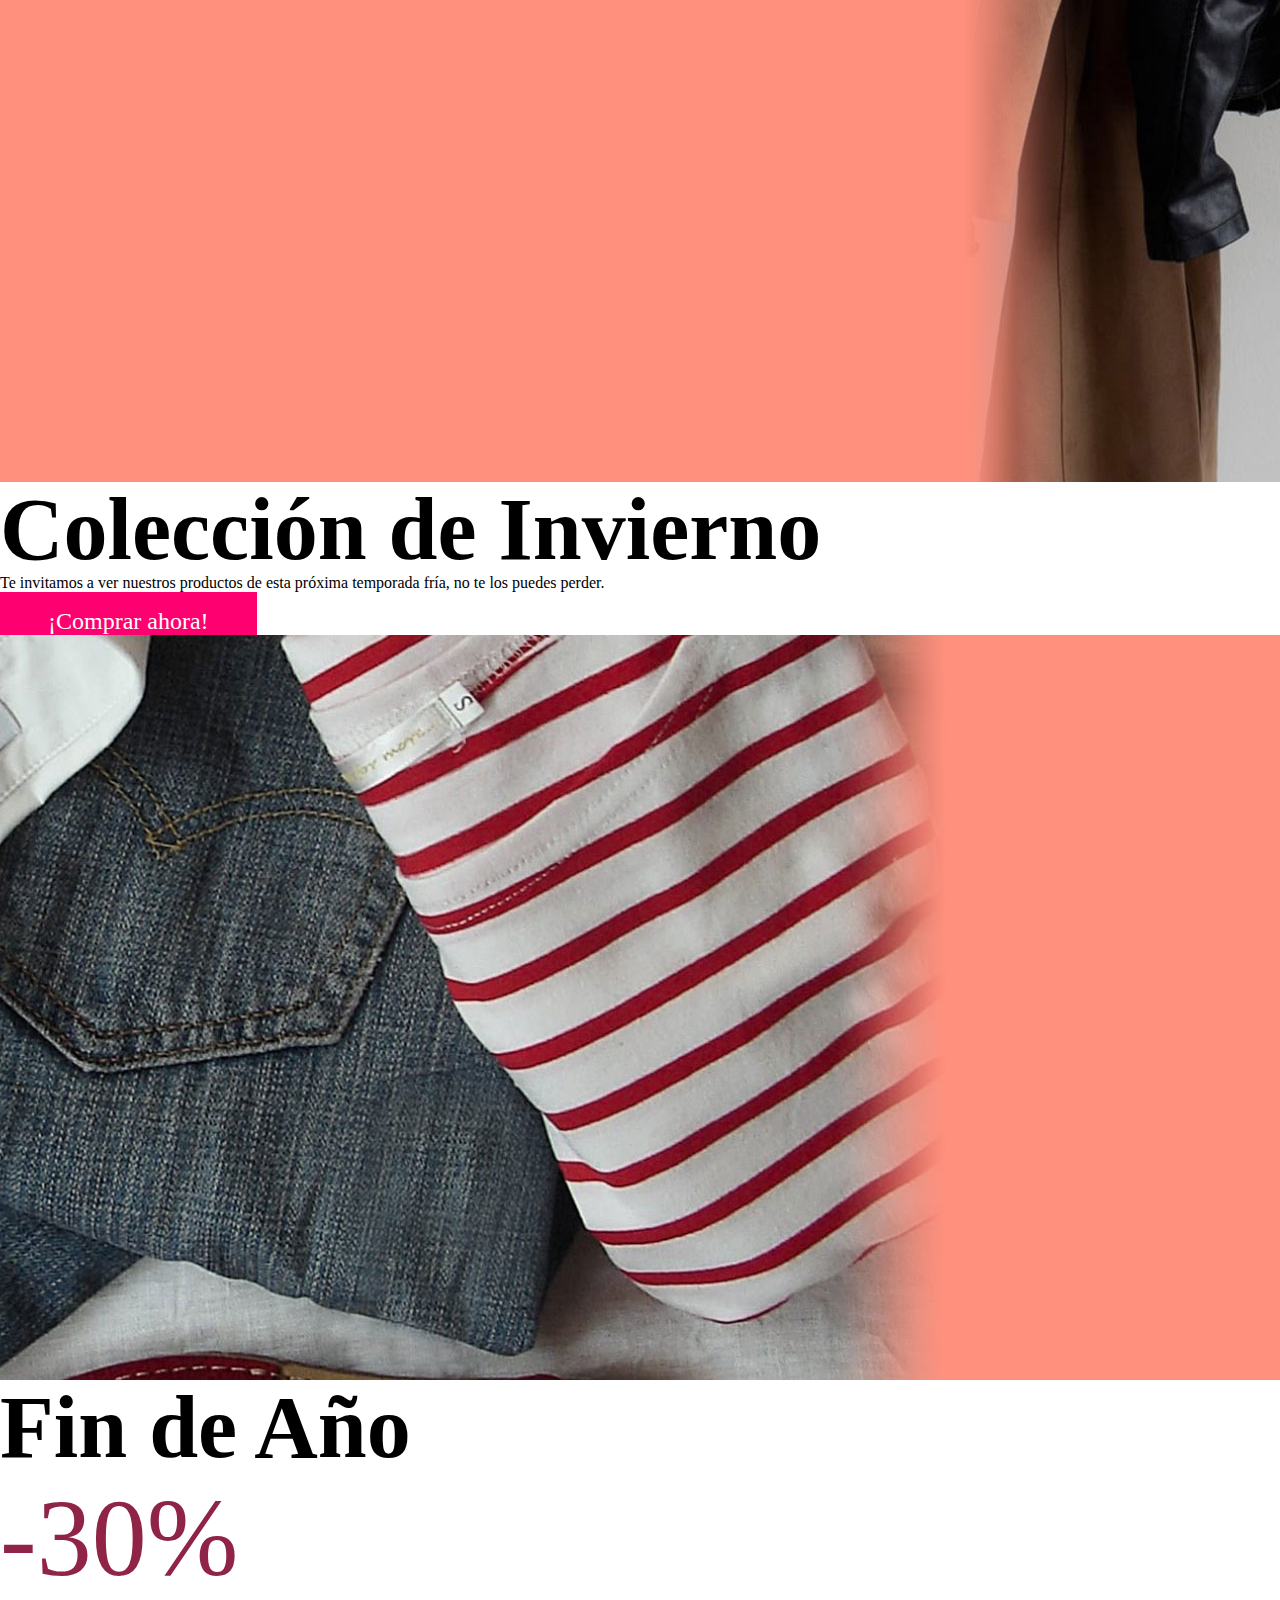
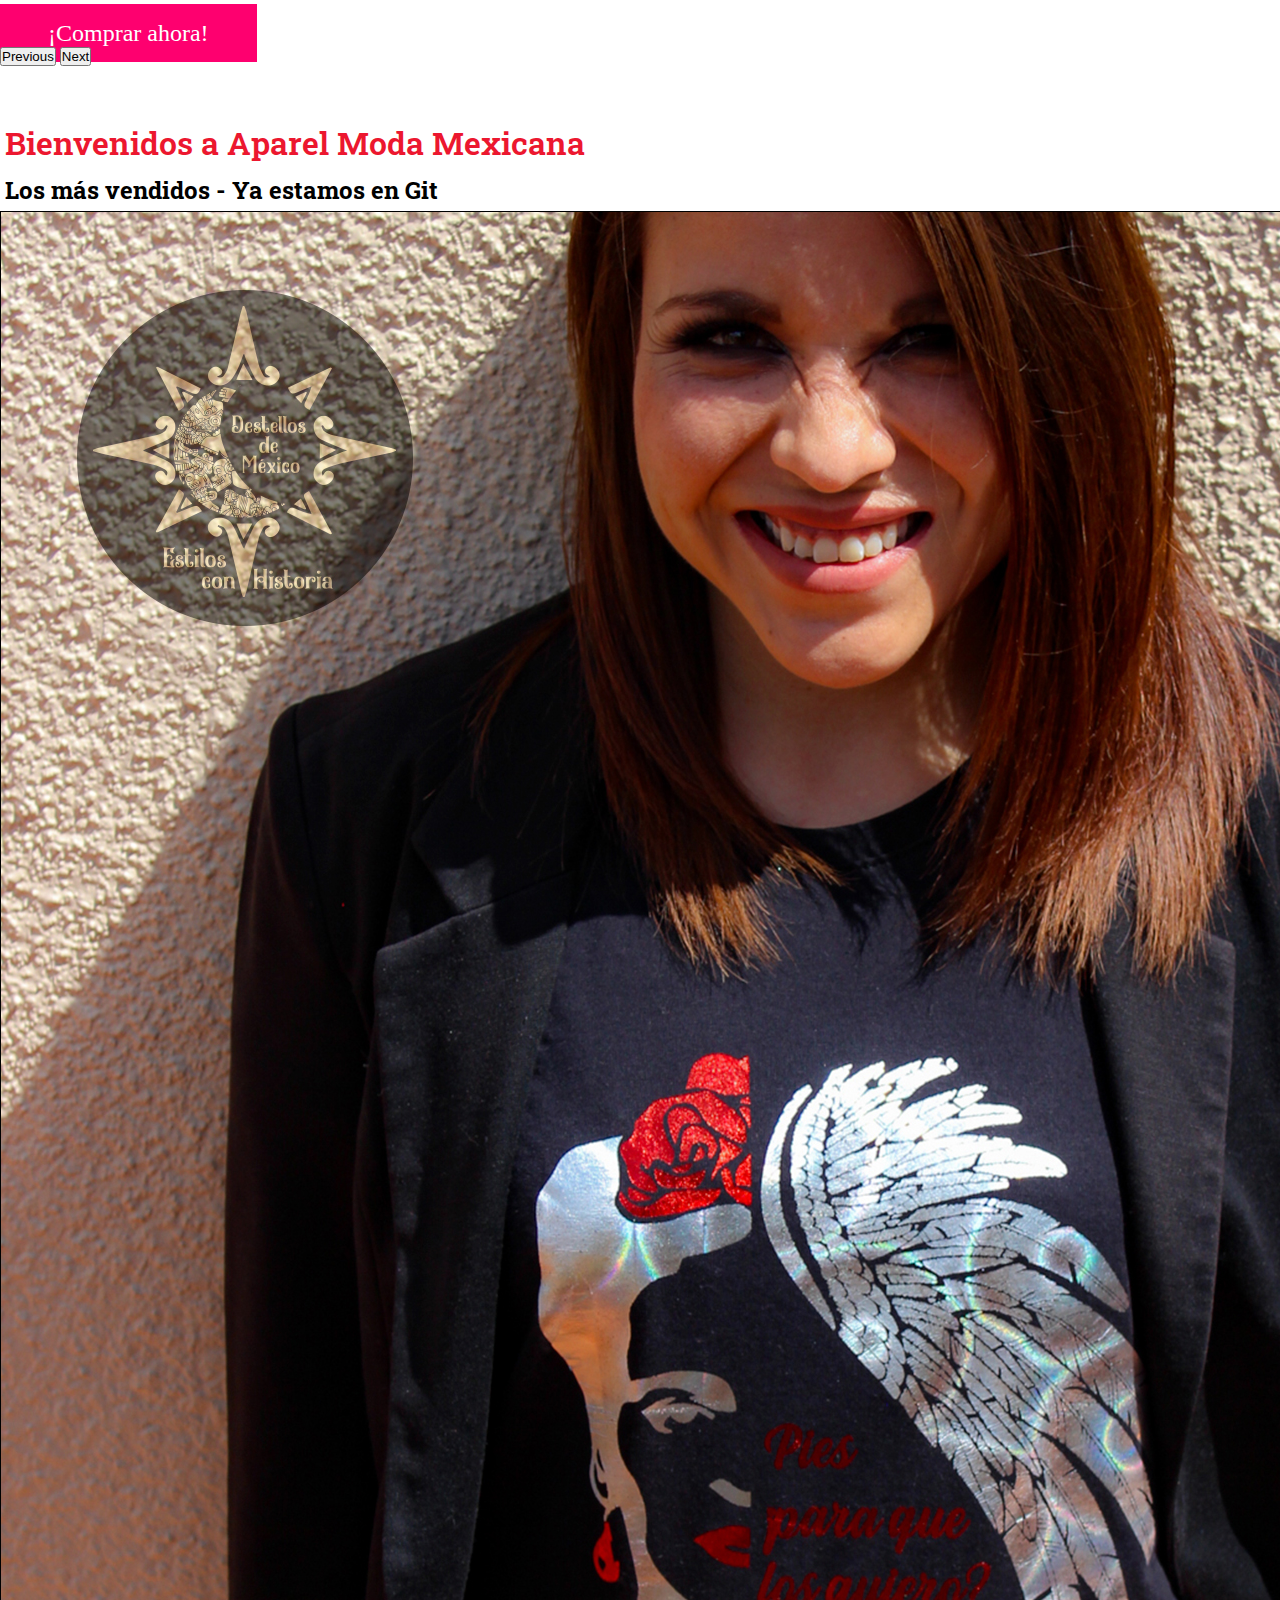
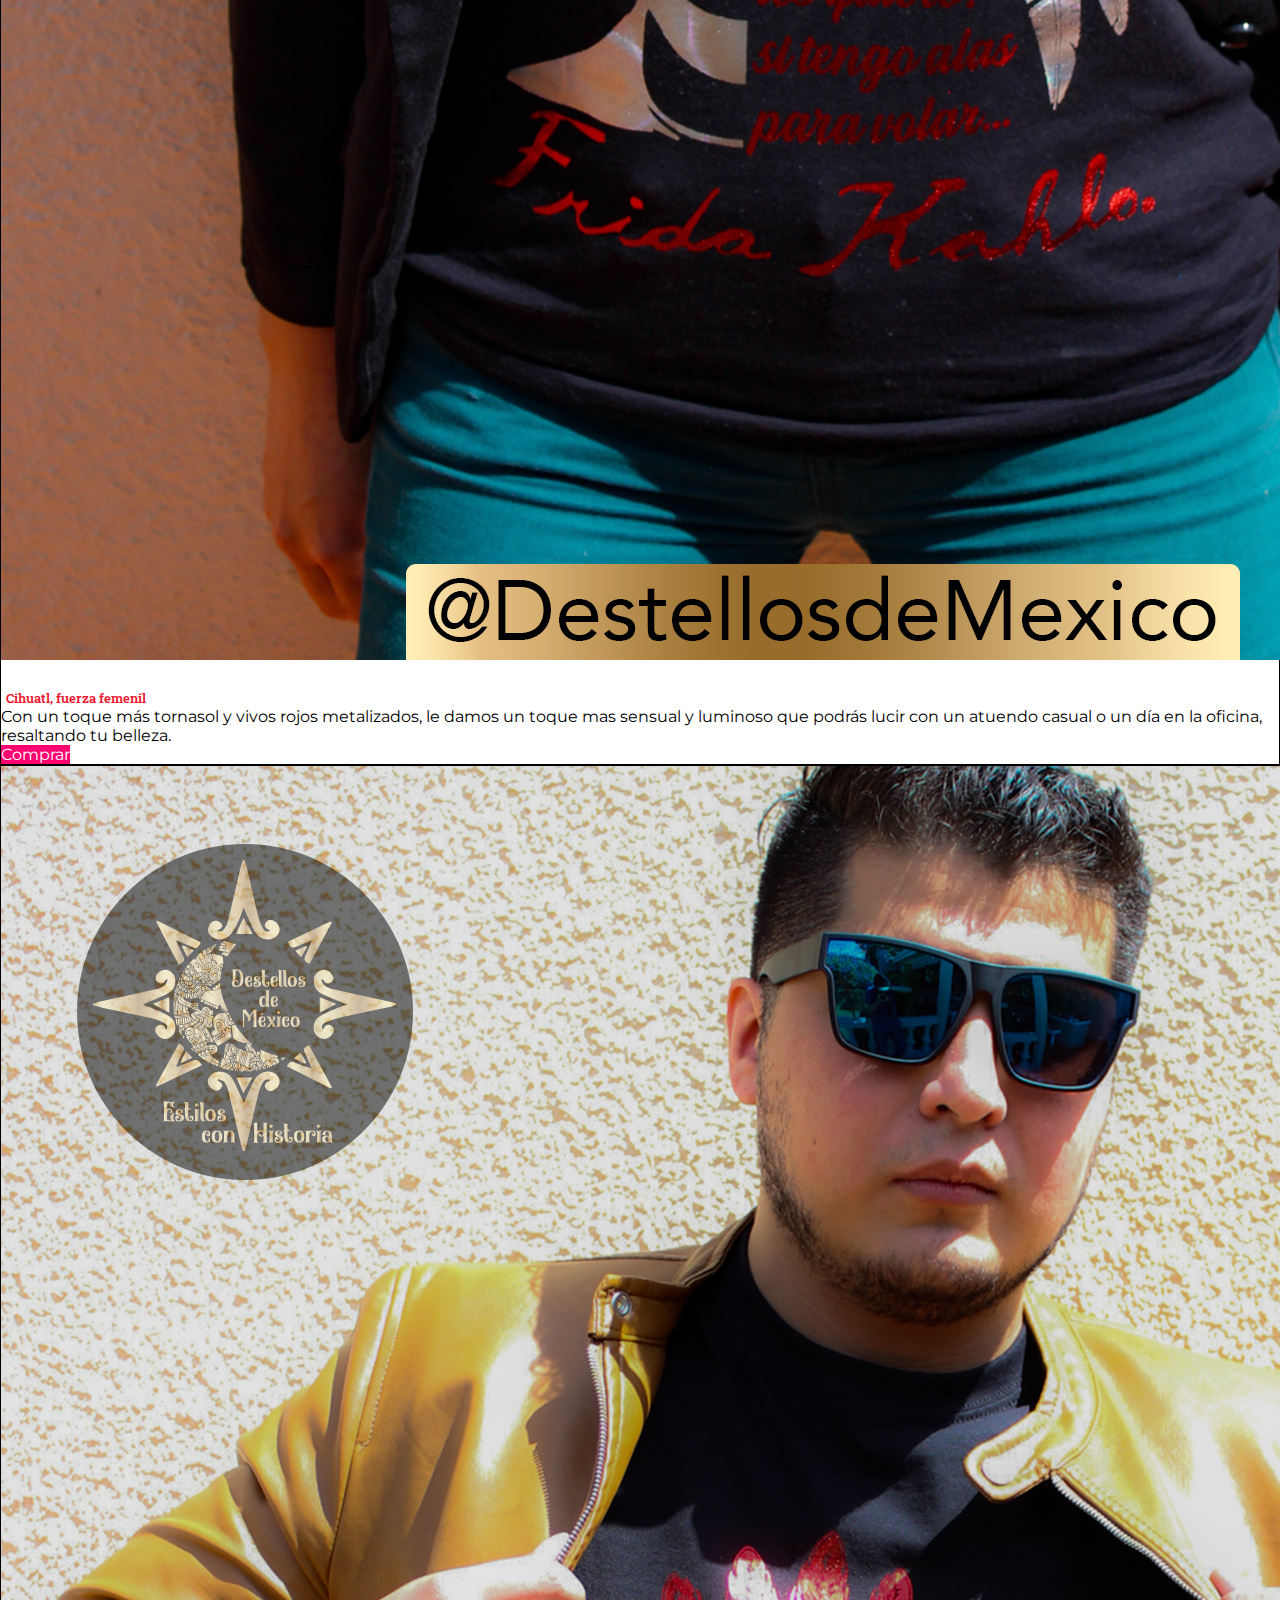
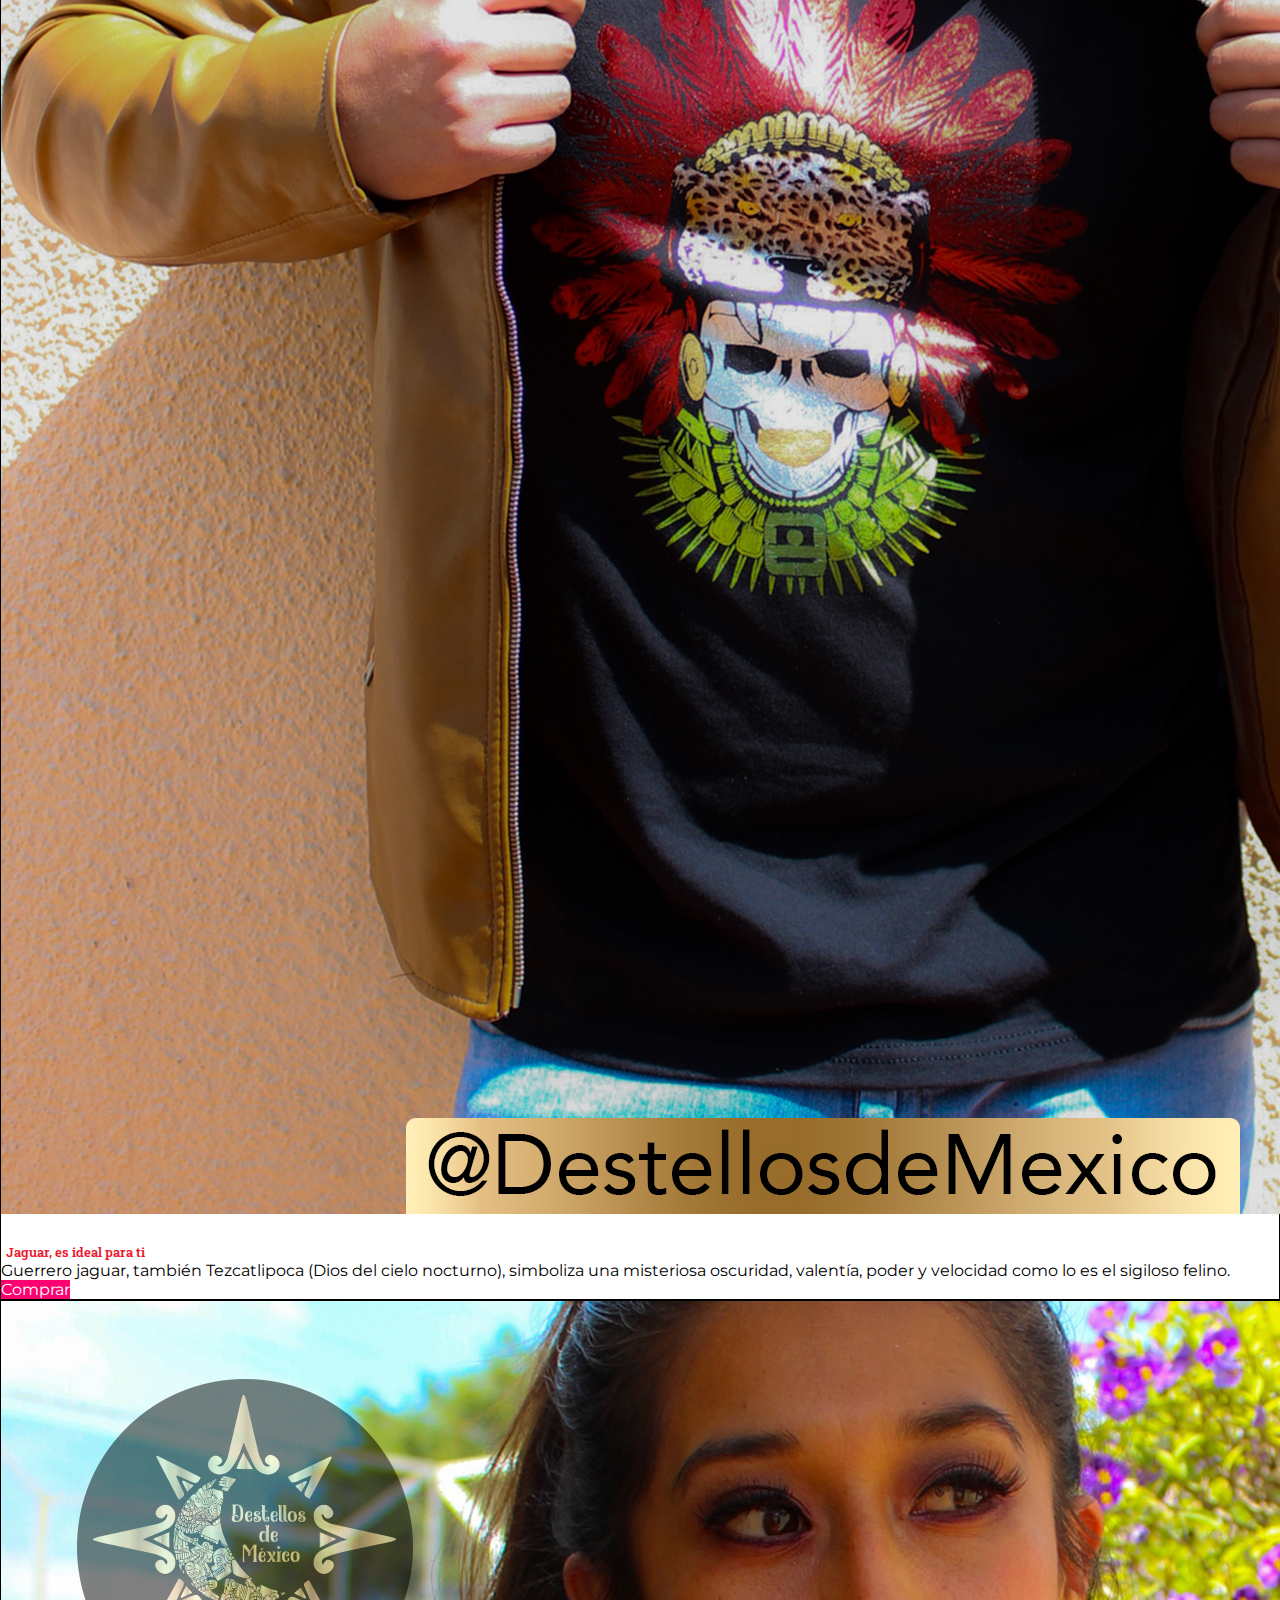
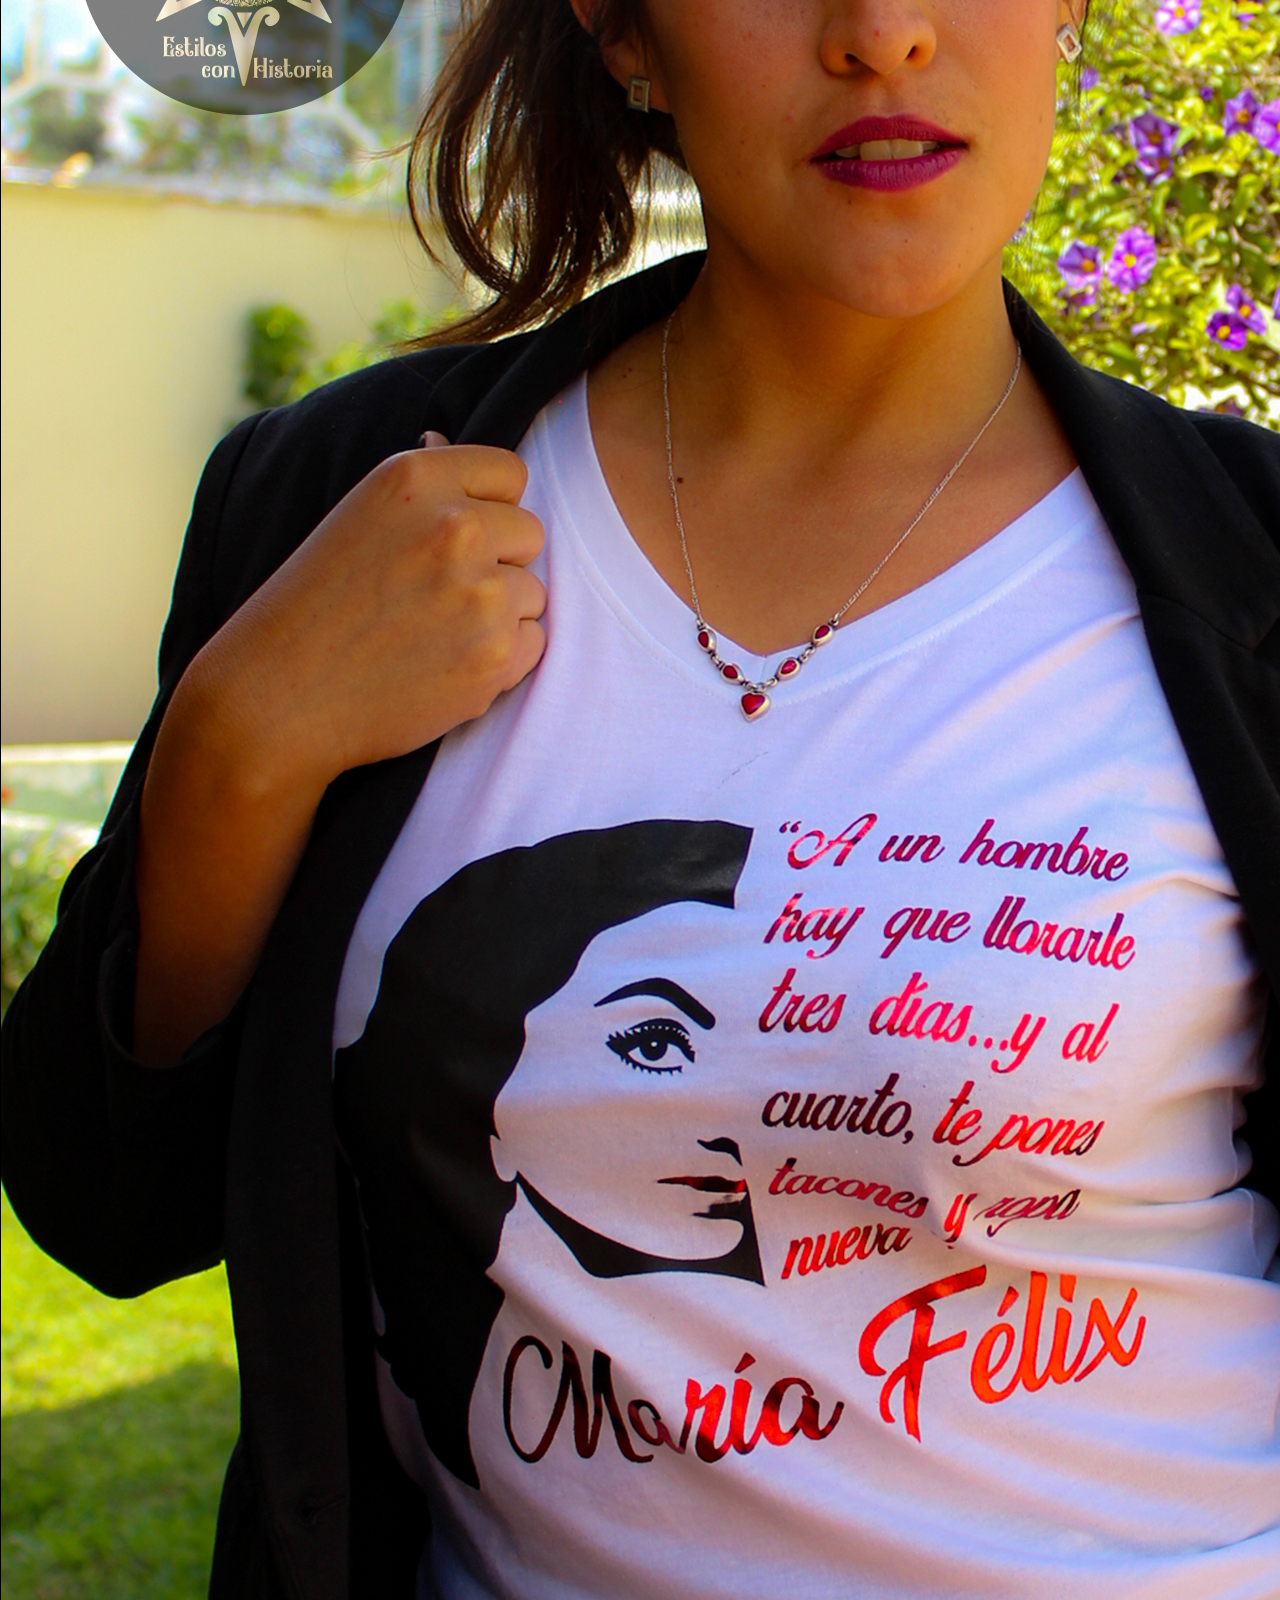
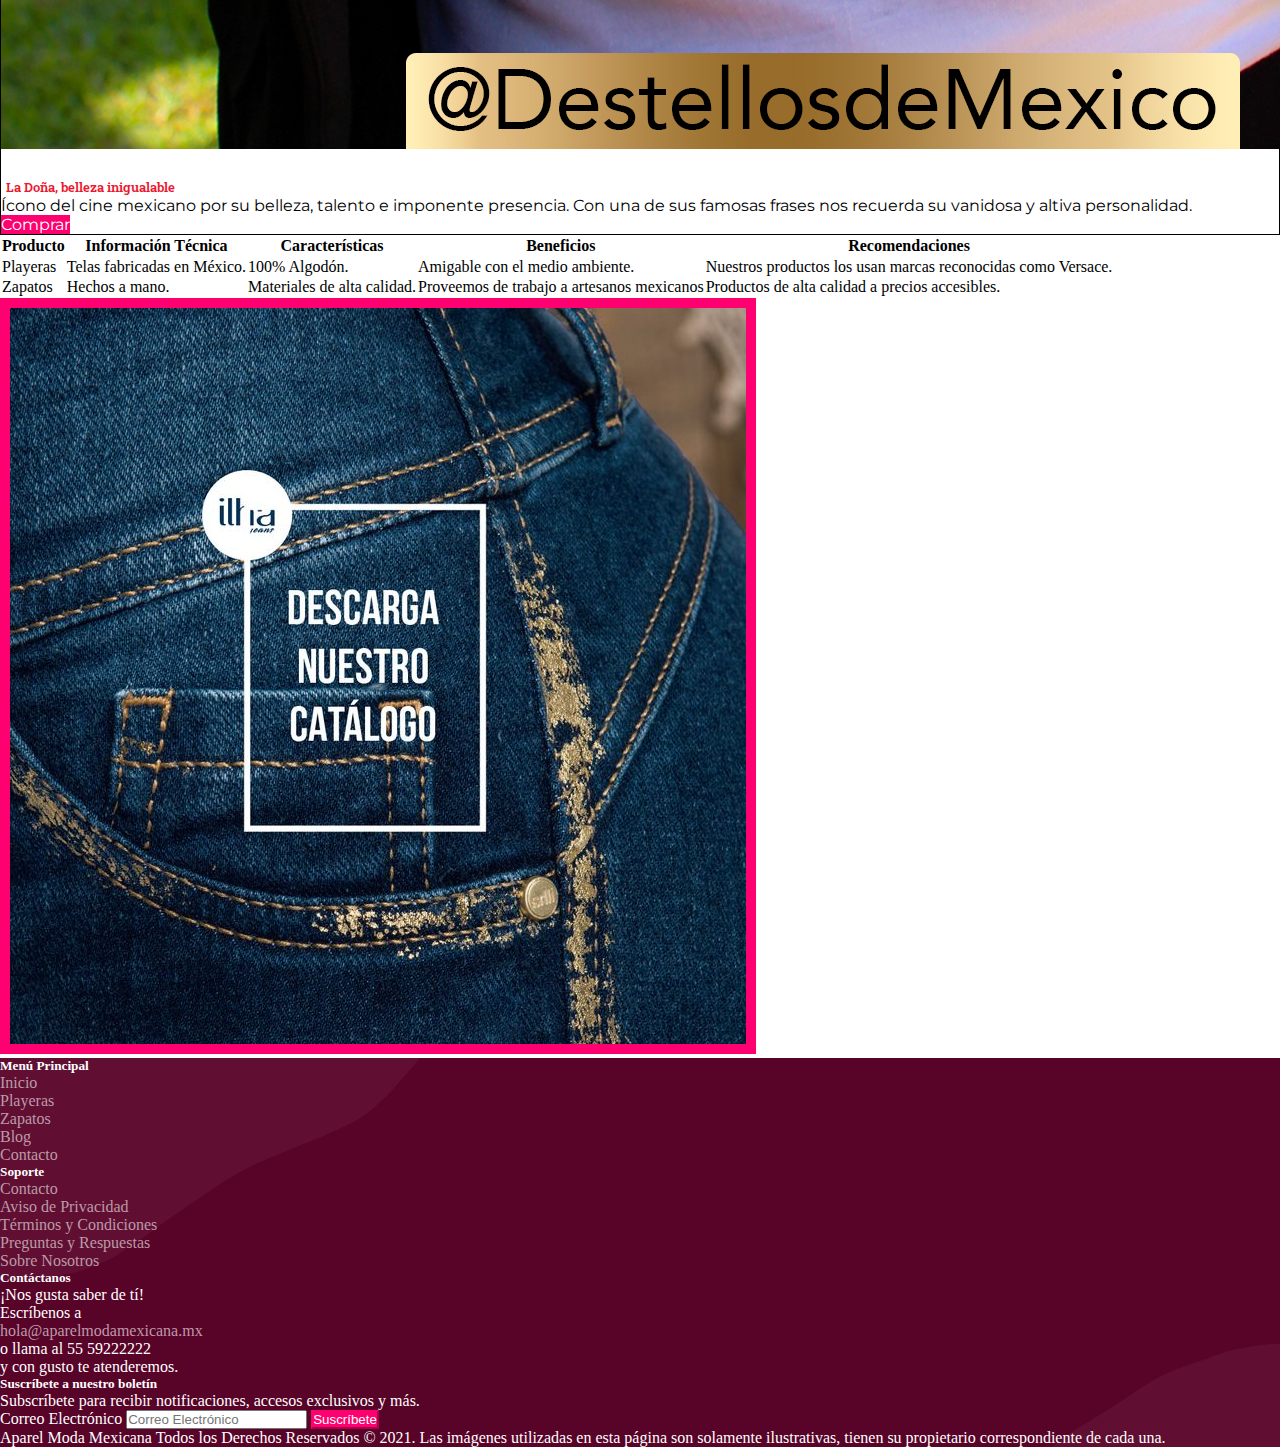
==== commit 45ce7817: "Agregué Parciales a SASS" ====
--- a/index.html
+++ b/index.html
@@ -94,8 +94,8 @@
                     <div class="container d-flex flex-column">
                         <div class="row">
                             <div class="carousel-caption d-md-block col-12 col-md-6 col-lg-5 col-xl-4 offset-md-5">
-                                <h1>Tenis Patricio</h1>
-                                <h2 class="display-1">-50%</h2>
+                                <h2>Tenis Patricio</h2>
+                                <h3 class="display-1">-50%</h3>
                                 <h5 class="mt-n4 mb-8">con el código NO19NA*</h5>
                                 <a class="btn btn-pink" href="#">¡Comprar ahora!   <i class="fa fa-arrow-right ml-2"></i></a>
                             </div>
@@ -108,7 +108,7 @@
                     <div class="container d-flex flex-column">
                         <div class="row">
                             <div class="carousel-caption d-md-block col-12 col-md-6 col-lg-5 col-xl-4">
-                                <h1>Colección de Invierno</h1>
+                                <h2>Colección de Invierno</h2>
                                 <p>Te invitamos a ver nuestros productos de esta próxima temporada fría, no te los puedes perder.</p>
                                 <h5 class="mt-n4 mb-8">con el código NO19NA*</h5>
                                 <a class="btn btn-pink" href="#">¡Comprar ahora!<i class="fa fa-arrow-right ml-2"></i></a>
@@ -121,8 +121,8 @@
                     <div class="container d-flex flex-column">
                         <div class="row">
                             <div class="carousel-caption d-md-block col-12 col-md-6 col-lg-5 col-xl-4 offset-md-5">
-                                <h1>Fin de Año</h1>
-                                <h2 class="display-1">-30%</h2>
+                                <h2>Fin de Año</h2>
+                                <h3 class="display-1">-30%</h3>
                                 <h5 class="mt-n4 mb-8">con el código GA21ME*</h5>
                                 <a class="btn btn-pink" href="#">¡Comprar ahora!   <i class="fa fa-arrow-right ml-2"></i></a>
                             </div>
@@ -144,21 +144,21 @@
     <!-- Inicia MAIN DE CONTENIDO -->
     <div class="container">
         <div class="row">
-            <main class="main__contenido col-9">
+            <main class="main__contenido col-md-12 col-sm-12">
                 
                 <div class="container">
                     <div class="row">
                         <div class="col">
-                            <h1 class="animate__animated animate__fadeInDown">Bienvenidos a Aparel Moda Mexicana</h1>
-                            <h2>Los más vendidos - Ya estamos en Git</h2>
+                            <h1 class="animate__animated animate__fadeInDown text-center">Bienvenidos a Aparel Moda Mexicana</h1>
+                            <h2 class="text-center">Los más vendidos - Ya estamos en Git</h2>
                         </div>
                     </div>
                 </div>
 
                 <div class="container">
                     <div class="main__producto row align-items-center">
-                        <div class="col col-md-4 col-sm-12 mb-4">
-                            <div class="main__producto__box card">
+                        <div class="col-md-4 col-sm-12 mb-4">
+                            <div class="main__producto__box card text-center">
                                 <img src="images/DDM-Foto-Plecada-FB-2.jpg" class="main__producto__imagen grow card-img-top" alt="Hate and Love">
                                 <div class="main__producto__descripcion card-body">
                                     <h5 class="card-title"><a href="#">Cihuatl, fuerza femenil</a></h5>
@@ -167,21 +167,21 @@
                                 </div>
                             </div>
                         </div>
-                        <div class="col col-md-4 col-sm-12 mb-4">
-                            <div class="main__producto__box card">
+                        <div class="col-md-4 col-sm-12 mb-4">
+                            <div class="main__producto__box card text-center">
                                 <img src="images/DDM-Foto-Plecada-FB-6.jpg" class="main__producto__imagen grow card-img-top" alt="Hate and Love">
                                 <div class="main__producto__descripcion card-body">
-                                    <h5 class="card-title"><a href="#">Jaguar, es ideal para ti</a></h5>
+                                    <h5 class="card-title text-center"><a href="#">Jaguar, es ideal para ti</a></h5>
                                     <p class="card-text">Guerrero jaguar, también Tezcatlipoca (Dios del cielo nocturno), simboliza una misteriosa oscuridad, valentía, poder y velocidad como lo es el sigiloso felino.</p>
                                     <a href="#" class="btn btn-pink">Comprar</a>
                                 </div>
                             </div>
                         </div>
-                        <div class="col col-md-4 col-sm-12 mb-4">
-                            <div class="main__producto__box card">
+                        <div class="col-md-4 col-sm-12 mb-4">
+                            <div class="main__producto__box card text-center">
                                 <img src="images/DDM-Foto-Plecada-FB-8.jpg" class="main__producto__imagen grow card-img-top" alt="La Doña, belleza inigualable">
                                 <div class="main__producto__descripcion card-body">
-                                    <h5 class="card-title"><a href="#">La Doña, belleza inigualable</a></h5>
+                                    <h5 class="card-title text-center"><a href="#">La Doña, belleza inigualable</a></h5>
                                     <p class="card-text">Ícono del cine mexicano por su belleza, talento e imponente presencia. Con una de sus famosas frases nos recuerda su vanidosa y altiva personalidad.</p>
                                     <a href="#" class="btn btn-pink">Comprar</a>
                                 </div>
@@ -223,7 +223,7 @@
             </main><!-- Finaliza MAIN DE CONTENIDO -->
             
             <!-- Inicia SIDEBAR DERECHO -->
-            <aside class="aside__anuncio col-3 col-md-3 col-sm-12 mt-5">
+            <aside class="aside__anuncio col-md-12 col-sm-12 my-5">
                 <div class="container sticky-top">
                     <div class="row">
                         <div class="col">
@@ -236,62 +236,63 @@
     </div>
 
     <!-- inicia FOOTER -->
-    <div class="container-fluid bg-pink-2" style="background-image: url(images/pattern-2.svg); background-size: cover;">
+    <div style="background-image: url(images/pattern-2.svg); background-size: cover;" class="container-fluid bg-pink-2">
         <div class="container">
-            <footer class="py-5">
+            <footer class="pt-5">
                 <div class="row">
-                <div class="col-2 col-md-2 col-sm-12">
-                    <h5>Menú Principal</h5>
-                    <ul class="nav flex-column">
-                    <li class="nav-item mb-2"><a href="index.html" class="nav-link p-0 text-pink-100">Inicio</a></li>
-                    <li class="nav-item mb-2"><a href="pages/playeras.html" class="nav-link p-0 text-pink-100">Playeras</a></li>
-                    <li class="nav-item mb-2"><a href="pages/zapatos.html" class="nav-link p-0 text-pink-100">Zapatos</a></li>
-                    <li class="nav-item mb-2"><a href="pages/blog.html" class="nav-link p-0 text-pink-100">Blog</a></li>
-                    <li class="nav-item mb-2"><a href="pages/contacto.html" class="nav-link p-0 text-pink-100">Contacto</a></li>
+                    <div class="col-md-2 col-sm-12">
+                        <h5>Menú Principal</h5>
+                        <ul class="nav flex-column">
+                            <li class="nav-item mb-2"><a href="index.html" class="nav-link p-0 text-pink-100">Inicio</a></li>
+                            <li class="nav-item mb-2"><a href="pages/playeras.html" class="nav-link p-0 text-pink-100">Playeras</a></li>
+                            <li class="nav-item mb-2"><a href="pages/zapatos.html" class="nav-link p-0 text-pink-100">Zapatos</a></li>
+                            <li class="nav-item mb-2"><a href="pages/blog.html" class="nav-link p-0 text-pink-100">Blog</a></li>
+                            <li class="nav-item mb-2"><a href="pages/contacto.html" class="nav-link p-0 text-pink-100">Contacto</a></li>
+                        </ul>
+                    </div>
+                
+                    <div class="col-md-2 col-sm-12">
+                        <h5>Soporte</h5>
+                        <ul class="nav flex-column">
+                            <li class="nav-item mb-2"><a href="pages/contacto.html" class="nav-link p-0 text-pink-100">Contacto</a></li>
+                            <li class="nav-item mb-2"><a href="#" class="nav-link p-0 text-pink-100">Aviso de Privacidad</a></li>
+                            <li class="nav-item mb-2"><a href="#" class="nav-link p-0 text-pink-100">Términos y Condiciones</a></li>
+                            <li class="nav-item mb-2"><a href="#" class="nav-link p-0 text-pink-100">Preguntas y Respuestas</a></li>
+                            <li class="nav-item mb-2"><a href="#" class="nav-link p-0 text-pink-100">Sobre Nosotros</a></li>
+                        </ul>
+                    </div>
+                
+                    <div class="col-md-2 col-sm-12">
+                        <h5>Contáctanos</h5>
+                        <ul class="nav flex-column">
+                            <li class="nav-item mb-2">¡Nos gusta saber de tí!</li>
+                            <li class="nav-item mb-2">Escríbenos a</li>
+                            <li class="nav-item mb-2"><a href="mailto:hola@aparelmodamexicana.mx"class="nav-link p-0 text-pink-100">hola@aparelmodamexicana.mx</a></li>
+                            <li class="nav-item mb-2">o llama al 55 59222222</li>
+                            <li class="nav-item mb-2">y con gusto te atenderemos.</li>
+                        </ul>
+                    </div>
+                
+                    <div id="suscribe" class="col-md-6 col-sm-12 offset-1">
+                        <form>
+                            <h5>Suscríbete a nuestro boletín</h5>
+                            <p>Subscríbete para recibir notificaciones, accesos exclusivos y más.</p>
+                            <div class="d-flex w-100 gap-2">
+                                <label for="newsletter1" class="visually-hidden">Correo Electrónico</label>
+                                <input id="newsletter1" type="text" class="form-control" placeholder="Correo Electrónico">
+                                <button class="btn btn-pink" type="button">Suscríbete</button>
+                            </div>
+                        </form>
+                    </div>
+                </div>
+            
+                <div class="d-flex justify-content-between py-2 mt-3 border-top">
+                    <p>Aparel Moda Mexicana Todos los Derechos Reservados &copy; 2021.
+                        Las imágenes utilizadas en esta página son solamente ilustrativas, tienen su propietario correspondiente de cada una.</p>
+                    <ul class="list-unstyled d-flex">
+                        <li class="ms-3"><a class="link-pink" href="https://www.instagram.com/destellosdemexico/" target="_blank"><i class="fab fa-instagram fa-2x"></i></a></li>
+                        <li class="ms-3"><a class="link-pink" href="https://www.facebook.com/DestellosdeMexico/" target="_blank"><i class="fab fa-facebook fa-2x"></i></a></li>
                     </ul>
-                </div>
-            
-                <div class="col-2 col-md-2 col-sm-12">
-                    <h5>Soporte</h5>
-                    <ul class="nav flex-column">
-                        <li class="nav-item mb-2"><a href="#" class="nav-link p-0 text-pink-100">Contacto</a></li>
-                        <li class="nav-item mb-2"><a href="#" class="nav-link p-0 text-pink-100">Aviso de Privacidad</a></li>
-                        <li class="nav-item mb-2"><a href="#" class="nav-link p-0 text-pink-100">Términos y Condiciones</a></li>
-                        <li class="nav-item mb-2"><a href="#" class="nav-link p-0 text-pink-100">Preguntas y Respuestas</a></li>
-                        <li class="nav-item mb-2"><a href="#" class="nav-link p-0 text-pink-100">Sobre Nosotros</a></li>
-                    </ul>
-                </div>
-            
-                <div class="col-2 col-md-2 col-sm-12">
-                    <h5>Contáctanos</h5>
-                    <ul class="nav flex-column">
-                        <li class="nav-item mb-2">¡Nos gusta saber de tí!</li>
-                        <li class="nav-item mb-2">Escríbenos a</li>
-                        <li class="nav-item mb-2"><a href="mailto:hola@aparelmodamexicana.mx"class="nav-link p-0 text-pink-100">hola@aparelmodamexicana.mx</a></li>
-                        <li class="nav-item mb-2">o llama al 55 59222222</li>
-                        <li class="nav-item mb-2">y con gusto te atenderemos.</li>
-                    </ul>
-                </div>
-            
-                <div class="col-4 col-md-4 col-sm-12 offset-1">
-                    <form>
-                    <h5>Suscríbete a nuestro boletín</h5>
-                    <p>Subscríbete para recibir notificaciones, accesos exclusivos y más.</p>
-                    <div class="d-flex w-100 gap-2">
-                        <label for="newsletter1" class="visually-hidden">Correo Electrónico</label>
-                        <input id="newsletter1" type="text" class="form-control" placeholder="Correo Electrónico">
-                        <button class="btn btn-pink" type="button">Suscríbete</button>
-                    </div>
-                    </form>
-                </div>
-                </div>
-            
-                <div class="d-flex justify-content-between py-4 my-4 border-top">
-                <p>Aparel Moda Mexicana Todos los Derechos Reservados &copy; 2021</p>
-                <ul class="list-unstyled d-flex">
-                    <li class="ms-3"><a class="link-pink" href="https://www.instagram.com/destellosdemexico/" target="_blank"><i class="fab fa-instagram fa-2x"></i></a></li>
-                    <li class="ms-3"><a class="link-pink" href="https://www.facebook.com/DestellosdeMexico/" target="_blank"><i class="fab fa-facebook fa-2x"></i></a></li>
-                </ul>
                 </div>
             </footer>
         </div>
--- a/css/styles.css
+++ b/css/styles.css
@@ -11,14 +11,6 @@
   text-decoration: none;
 }
 
-.bg-pink {
-  background-color: #FE006F;
-}
-
-.bg-black {
-  background-color: #000;
-}
-
 .btn-pink {
   color: #FFF;
   background-color: #FE006F;
@@ -45,6 +37,14 @@
 /* BARRA SUPERIOR ANUNCIO */
 /* SLIDES DE PORTADA */
 /* IMAGEN DE ENCABEZADO EN CADA PÁGINA */
+.bg-pink {
+  background-color: #FE006F;
+}
+
+.bg-black {
+  background-color: #000;
+}
+
 header #barra__anuncio {
   color: #FFF;
 }
@@ -72,32 +72,32 @@
   margin: 0 10px;
 }
 
-header .header__menu ul li a:hover {
+header .header__menu ul li a.nav-link:hover {
   color: #FFF;
   background-color: #8F2447;
 }
 
-header .display-1 {
+header .carousel-caption {
+  bottom: 10rem;
+}
+
+header .carousel-caption h2 {
+  font-size: 5.5rem;
+  line-height: 1;
+}
+
+header .carousel-caption h3.display-1 {
   color: #8F2447;
   font-size: 6.875rem;
   font-weight: 500;
   line-height: 1.2;
 }
 
-header .carousel-caption {
-  bottom: 10rem;
-}
-
 header .carousel-caption a.btn {
   padding: 1rem 3rem;
   font-size: 1.5rem;
 }
 
-header .fa .fa-arrow-right:hover {
-  transition: all .2s ease-in-out;
-  transition-property: transform;
-}
-
 header .headerDimensiones, header .header__slide__playeras, header .header__slide__zapatos, header .header__slide__blog, header .header__slide__contacto {
   background-size: cover;
   height: 400px;
@@ -119,6 +119,8 @@
   background: center center #000 url("../images/contacto-cover.jpg") no-repeat;
 }
 
+/* CONTENIDO */
+/* PRODUCTOS*/
 .card {
   border: 0;
 }
@@ -147,17 +149,13 @@
   border-radius: 0;
 }
 
-/* CONTENIDO */
-/* PRODUCTOS*/
-.texto__titular, .main__contenido h1, .main__contenido h2, .main__contenido h5 a, .main__contenido h5 a:hover {
+.texto__titular, .main__contenido h1, .main__contenido h2, .main__contenido h5 a {
   font-family: "Roboto Slab", serif;
-  padding-bottom: 20px;
-  text-align: center;
+  padding: 5px;
 }
 
 .texto__cuerpo {
   font-family: "Montserrat", sans-serif;
-  text-align: justify;
 }
 
 .main__contenido {
@@ -171,7 +169,7 @@
 }
 
 .main__contenido h2 {
-  padding-bottom: 20px;
+  color: #000;
 }
 
 .main__contenido h5 a {
@@ -180,8 +178,8 @@
 }
 
 .main__contenido h5 a:hover {
-  color: #8F2447;
-  font-weight: 600;
+  background-color: #8F2447;
+  color: #FFF;
 }
 
 .main__contenido .main__producto .main__producto__box {
@@ -191,16 +189,6 @@
 
 .main__contenido .main__producto .main__producto__box .main__producto__descripcion {
   padding-top: 25px;
-}
-
-.main__contenido .main__producto .main__producto__box .main__producto__descripcion h5 a {
-  color: #FE006F;
-  font-weight: 800;
-  text-decoration: none;
-}
-
-.main__contenido .main__producto .main__producto__box .main__producto__descripcion h5 a:hover {
-  color: #8F2447;
 }
 
 /*TABLA DE PRODUCTOS*/
@@ -273,9 +261,8 @@
 }
 
 @media only screen and (min-width: 360px) and (max-width: 767px) {
-  .carousel-caption h1 {
-    font-size: 1rem;
-    line-height: 1;
+  .carousel-caption {
+    bottom: 1.5rem;
   }
   .carousel-caption h2 {
     font-size: 3rem;
@@ -289,15 +276,14 @@
     font-size: 0.7rem;
     line-height: 1;
   }
+  #suscribe {
+    margin-left: 0;
+  }
+}
+
+@media only screen and (min-width: 768px) and (max-width: 960px) {
   .carousel-caption {
-    bottom: 1.5rem;
-  }
-}
-
-@media only screen and (min-width: 768px) and (max-width: 960px) {
-  .carousel-caption h1 {
-    font-size: 1.5rem;
-    line-height: 1;
+    bottom: 3rem;
   }
   .carousel-caption h2 {
     font-size: 5rem;
@@ -311,8 +297,8 @@
     font-size: 1.2rem;
     line-height: 1;
   }
-  .carousel-caption {
-    bottom: 3rem;
+  #suscribe {
+    margin-left: 0;
   }
 }
 /*# sourceMappingURL=styles.css.map */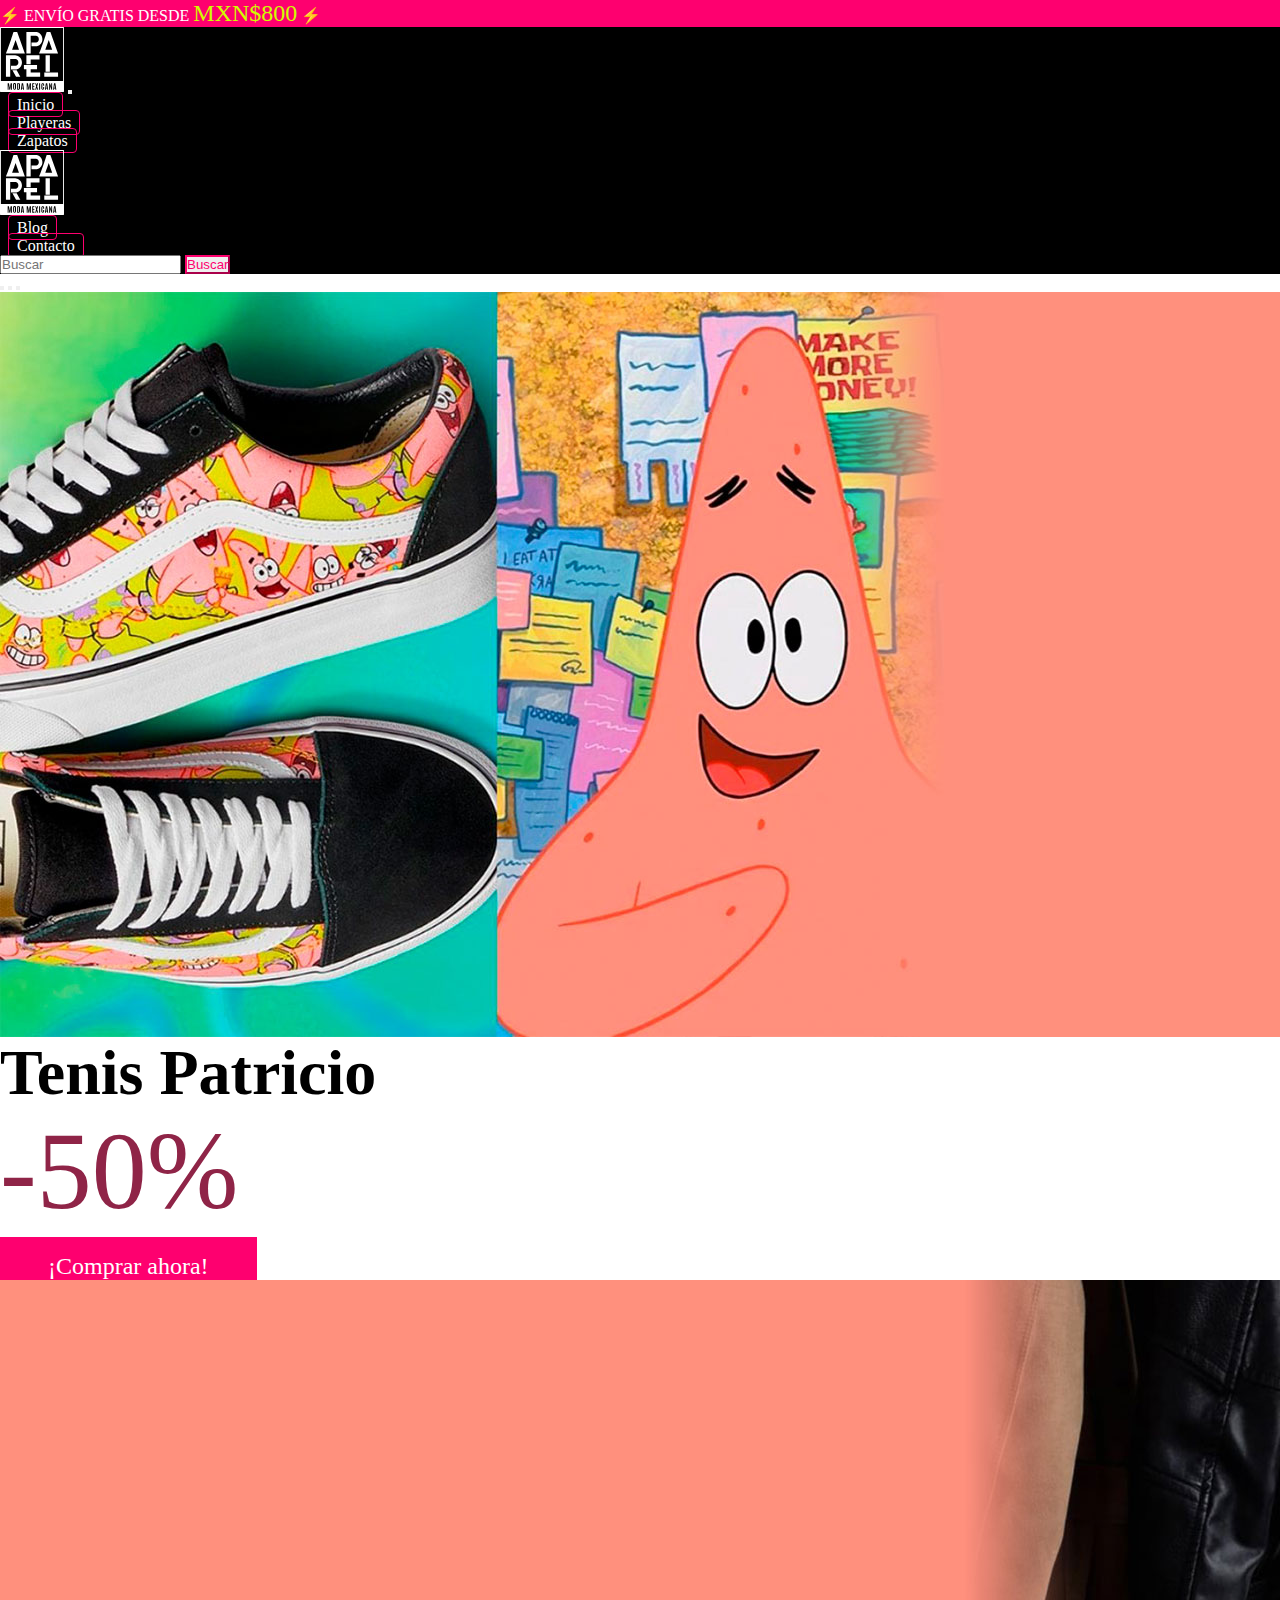
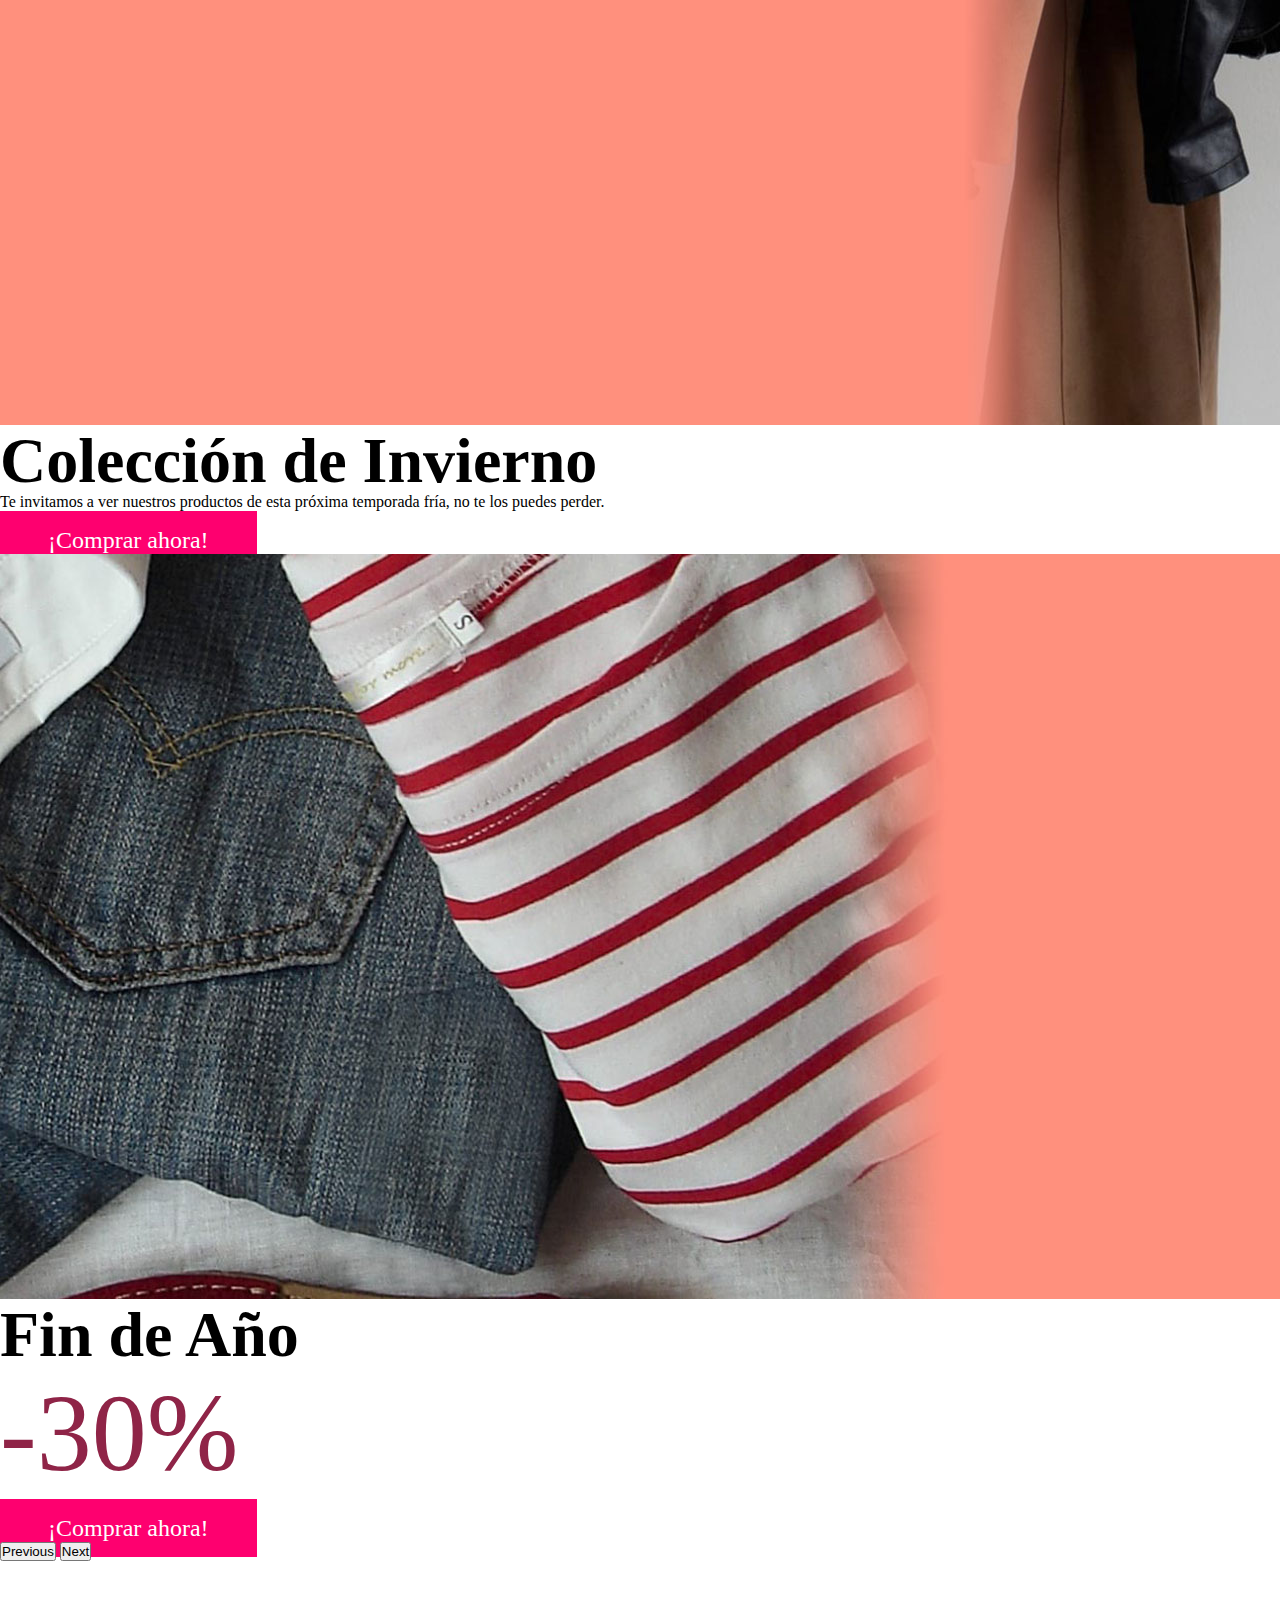
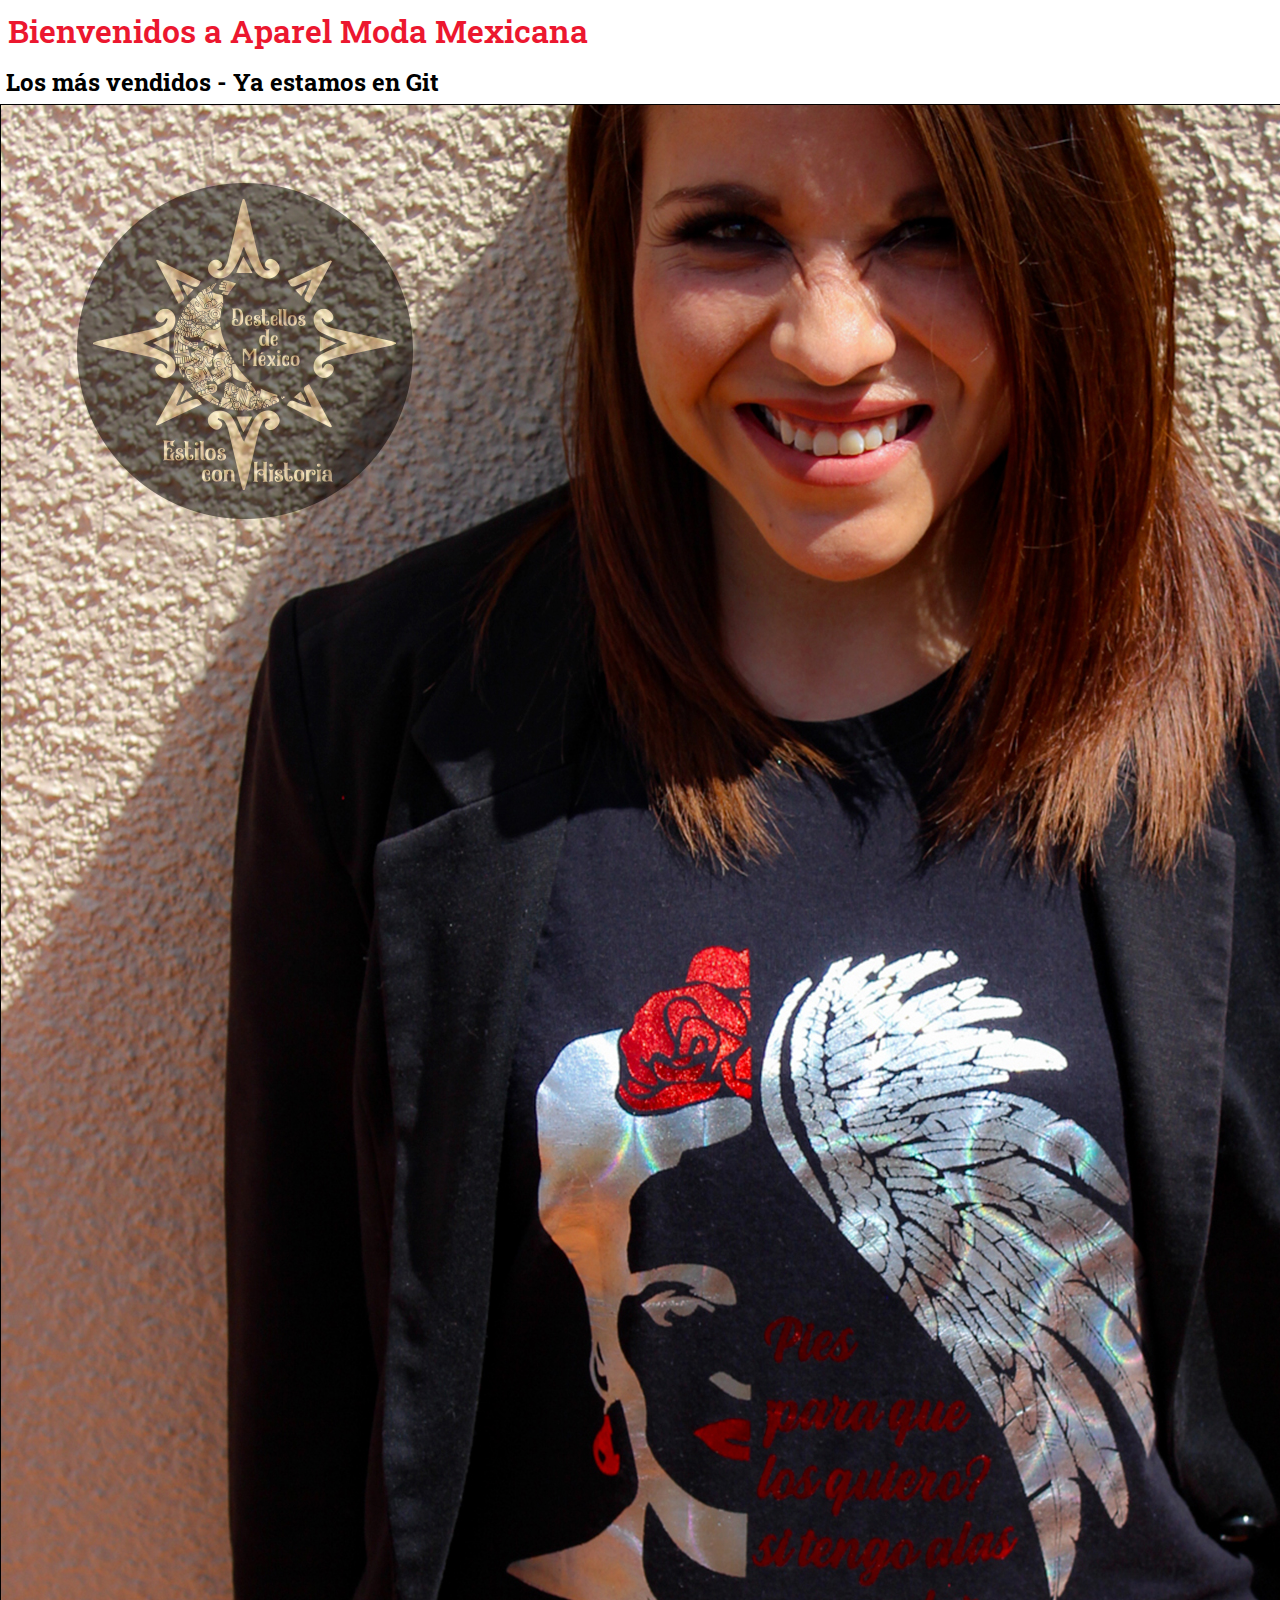
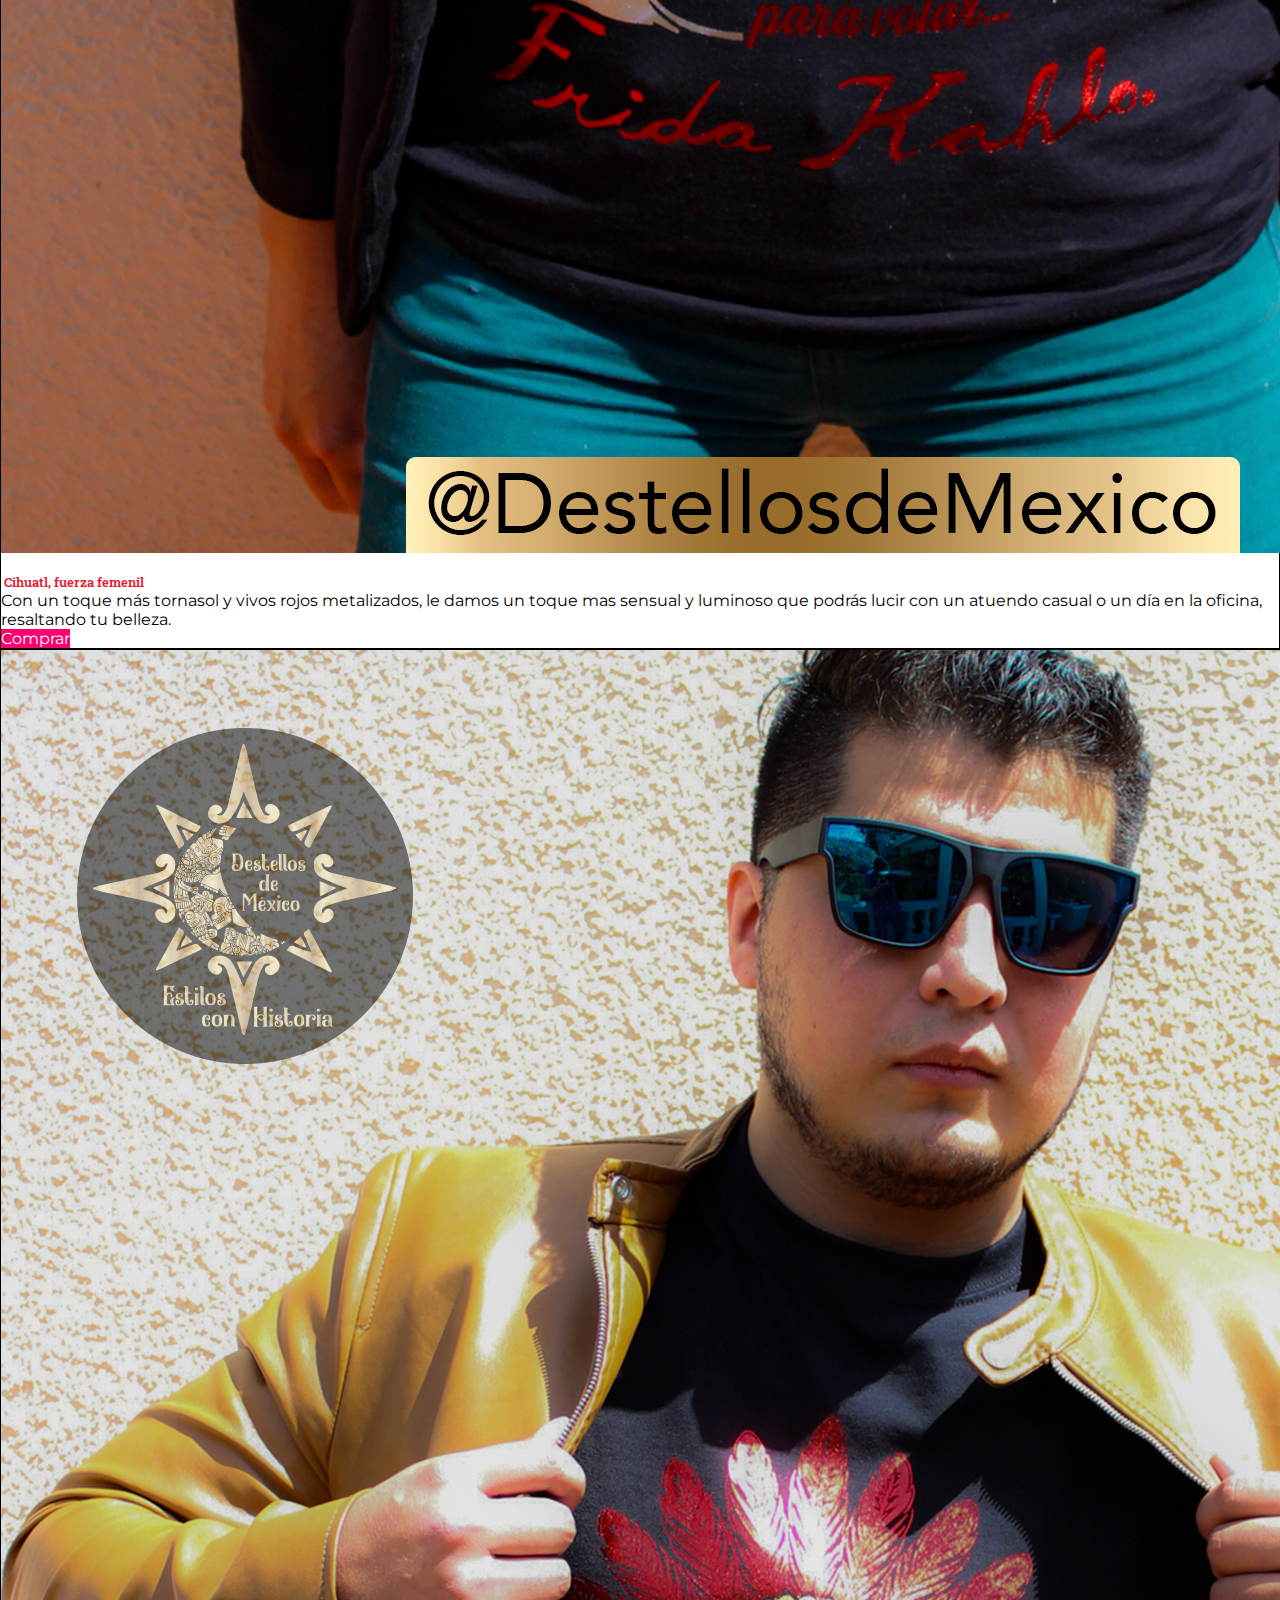
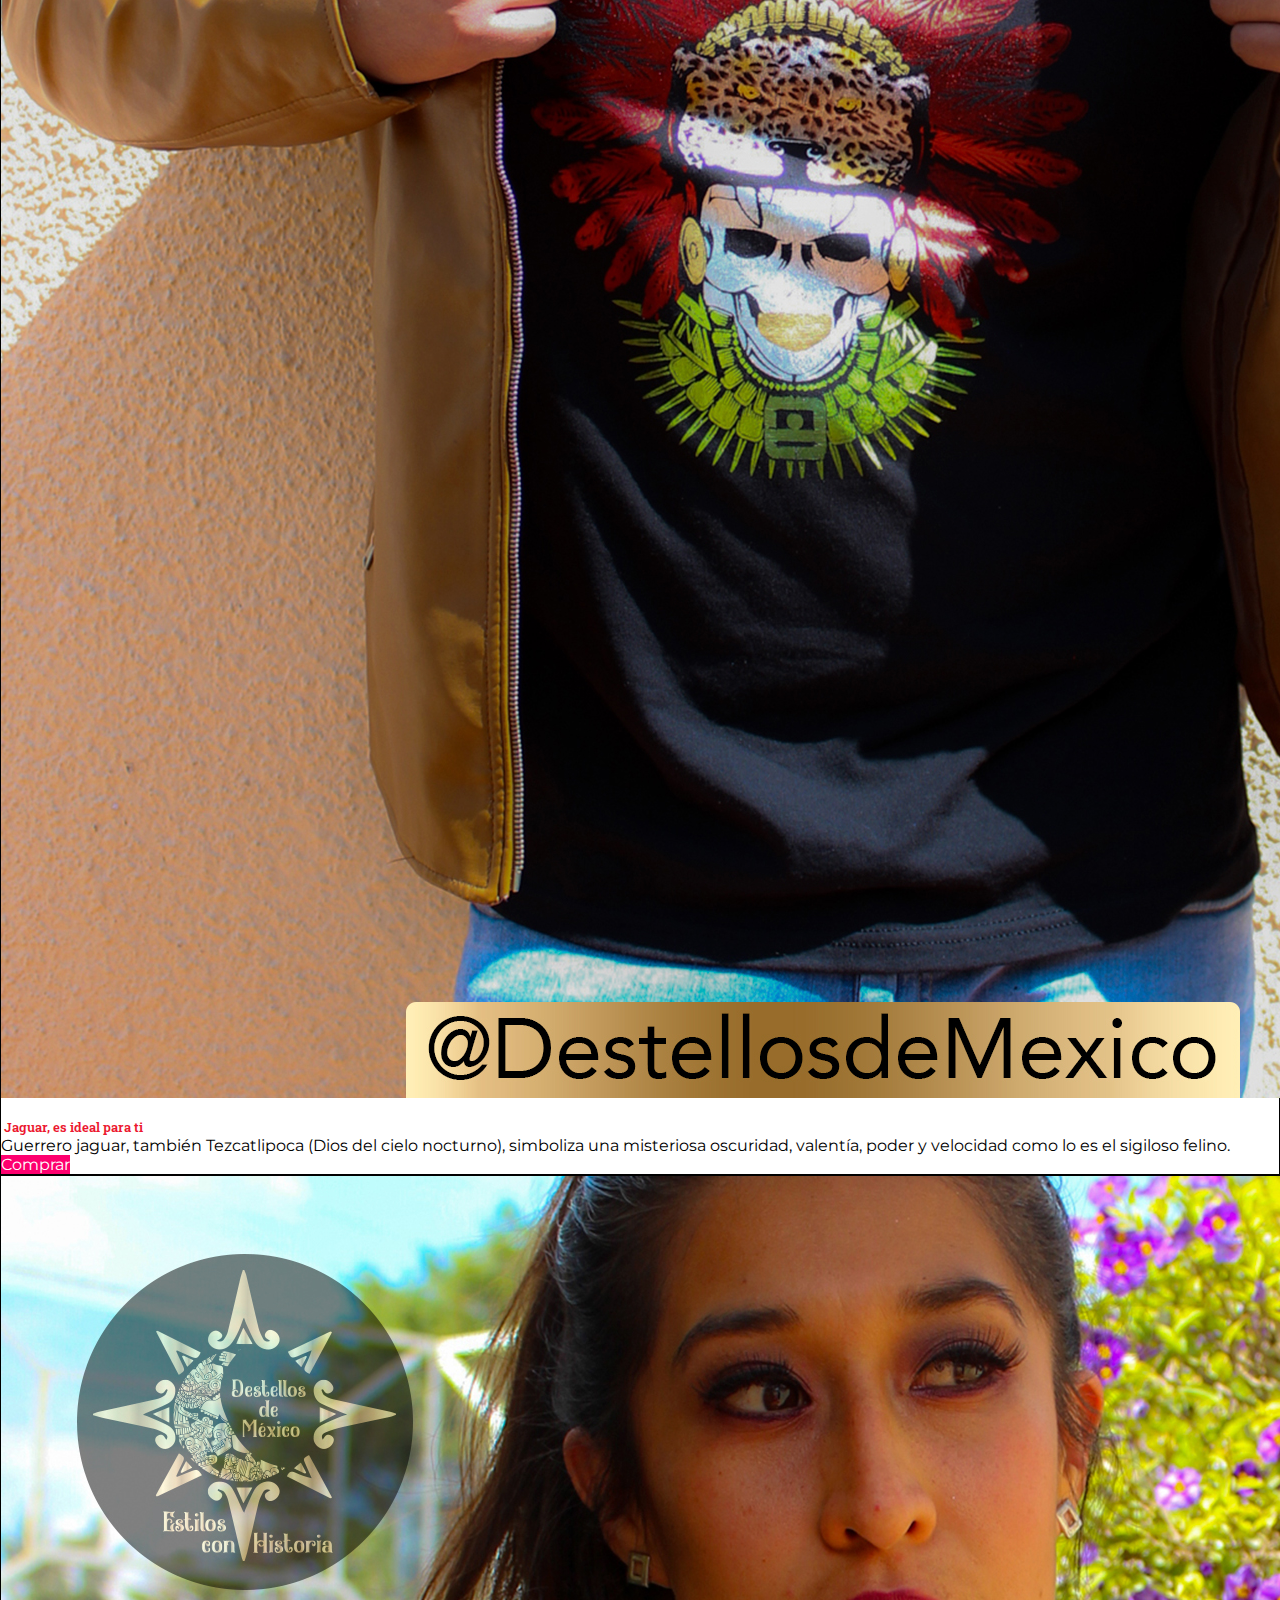
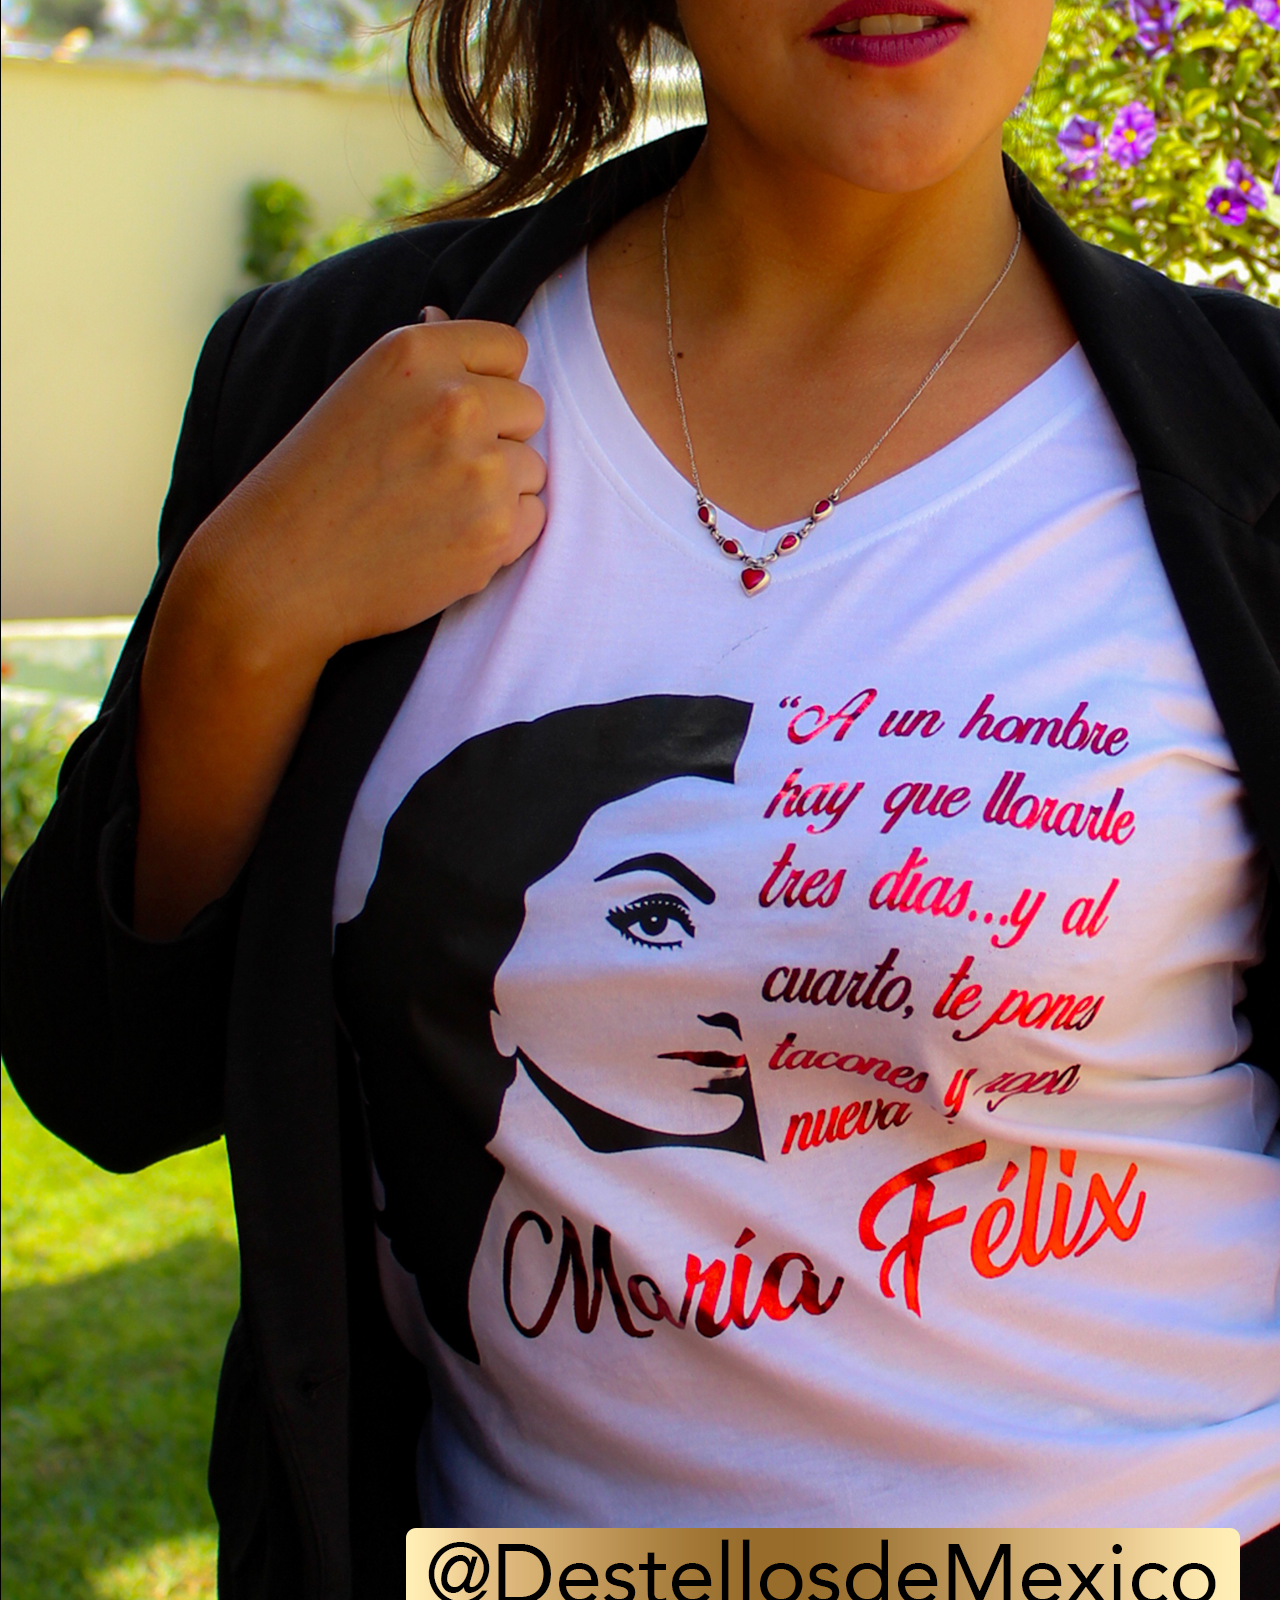
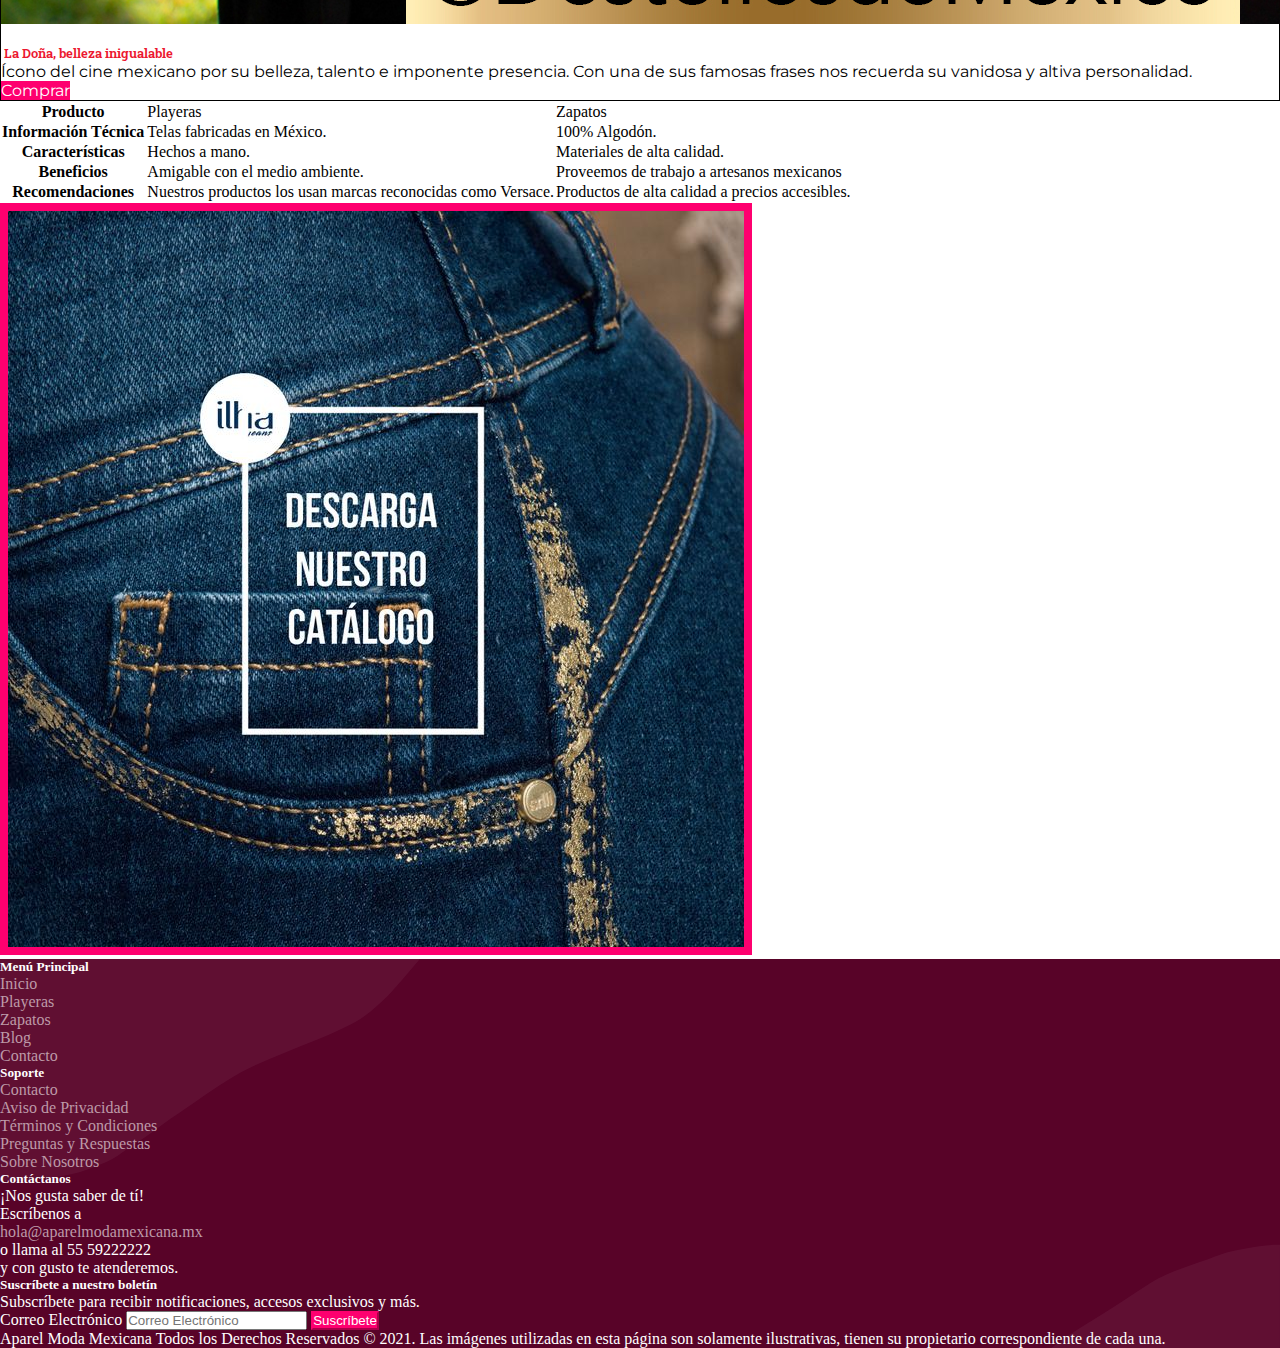
==== commit 4342be4b: "Terminé con SASS" ====
--- a/index.html
+++ b/index.html
@@ -144,7 +144,7 @@
     <!-- Inicia MAIN DE CONTENIDO -->
     <div class="container">
         <div class="row">
-            <main class="main__contenido col-md-12 col-sm-12">
+            <main class="main__contenido col-md-9 col-sm-12">
                 
                 <div class="container">
                     <div class="row">
@@ -171,7 +171,7 @@
                             <div class="main__producto__box card text-center">
                                 <img src="images/DDM-Foto-Plecada-FB-6.jpg" class="main__producto__imagen grow card-img-top" alt="Hate and Love">
                                 <div class="main__producto__descripcion card-body">
-                                    <h5 class="card-title text-center"><a href="#">Jaguar, es ideal para ti</a></h5>
+                                    <h5 class="card-title"><a href="#">Jaguar, es ideal para ti</a></h5>
                                     <p class="card-text">Guerrero jaguar, también Tezcatlipoca (Dios del cielo nocturno), simboliza una misteriosa oscuridad, valentía, poder y velocidad como lo es el sigiloso felino.</p>
                                     <a href="#" class="btn btn-pink">Comprar</a>
                                 </div>
@@ -181,7 +181,7 @@
                             <div class="main__producto__box card text-center">
                                 <img src="images/DDM-Foto-Plecada-FB-8.jpg" class="main__producto__imagen grow card-img-top" alt="La Doña, belleza inigualable">
                                 <div class="main__producto__descripcion card-body">
-                                    <h5 class="card-title text-center"><a href="#">La Doña, belleza inigualable</a></h5>
+                                    <h5 class="card-title"><a href="#">La Doña, belleza inigualable</a></h5>
                                     <p class="card-text">Ícono del cine mexicano por su belleza, talento e imponente presencia. Con una de sus famosas frases nos recuerda su vanidosa y altiva personalidad.</p>
                                     <a href="#" class="btn btn-pink">Comprar</a>
                                 </div>
@@ -192,38 +192,40 @@
                 
                 <div class="container">
                     <div class="row mt-1">
-                        <div class="col">
-                            <table class="table table-dark table-striped">
-                                <tr> <!-- fila 1 -->
-                                    <th scope="col">Producto</th> <!-- col 1 -->
-                                    <th scope="col">Información Técnica</th> <!-- col 2 -->
-                                    <th scope="col">Características</th> <!-- col 3 -->
-                                    <th scope="col">Beneficios</th> <!-- col 4 -->
-                                    <th scope="col">Recomendaciones</th> <!-- col 5 -->
-                                </tr>
-                                <tr> <!-- fila 2 -->
-                                    <td>Playeras</td> <!-- col 1 -->
-                                    <td>Telas fabricadas en México.</td> <!-- col 2 -->
-                                    <td>100% Algodón.</td> <!-- col 3 -->
-                                    <td>Amigable con el medio ambiente.</td> <!-- col 4 -->
-                                    <td>Nuestros productos los usan marcas reconocidas como Versace.</td> <!-- col 5 -->
-                                </tr>
-                                <tr> <!-- fila 3 -->
-                                    <td>Zapatos</td> <!-- col 1 -->
-                                    <td>Hechos a mano.</td> <!-- col 2 -->
-                                    <td>Materiales de alta calidad.</td> <!-- col 3 -->
-                                    <td>Proveemos de trabajo a artesanos mexicanos</td> <!-- col 4 -->
-                                    <td>Productos de alta calidad a precios accesibles.</td> <!-- col 5 -->
-                                </tr>
-                            </table>
-                        </div>
+                        <table class="table table-dark table-striped table-hover">
+                            <tr> <!-- fila 1 -->
+                                <th scope="row">Producto</th> <!-- col 1 -->
+                                <td>Playeras</td> <!-- col 2 -->
+                                <td>Zapatos</td> <!-- col 3 -->
+                            </tr>
+                            <tr> <!-- fila 2 -->
+                                <th scope="row">Información Técnica</th> <!-- col 1 -->
+                                <td>Telas fabricadas en México.</td> <!-- col 2 -->
+                                <td>100% Algodón.</td> <!-- col 3 -->
+                            </tr>
+                            <tr> <!-- fila 3 -->
+                                <th scope="row">Características</th> <!-- col 1 -->
+                                <td>Hechos a mano.</td> <!-- col 2 -->
+                                <td>Materiales de alta calidad.</td> <!-- col 3 -->
+                            </tr>
+                            <tr>
+                                <th scope="row">Beneficios</th> <!-- col 1 -->
+                                <td>Amigable con el medio ambiente.</td> <!-- col 2 -->
+                                <td>Proveemos de trabajo a artesanos mexicanos</td> <!-- col 3 -->
+                            </tr>
+                            <tr>
+                                <th scope="row">Recomendaciones</th> <!-- col 1 -->
+                                <td>Nuestros productos los usan marcas reconocidas como Versace.</td> <!-- col 2 -->
+                                <td>Productos de alta calidad a precios accesibles.</td> <!-- col 3 -->
+                            </tr>
+                        </table>
                     </div>
                 </div>
 
             </main><!-- Finaliza MAIN DE CONTENIDO -->
             
             <!-- Inicia SIDEBAR DERECHO -->
-            <aside class="aside__anuncio col-md-12 col-sm-12 my-5">
+            <aside class="aside__anuncio col-md-3 col-sm-12 mb-4">
                 <div class="container sticky-top">
                     <div class="row">
                         <div class="col">
@@ -240,7 +242,7 @@
         <div class="container">
             <footer class="pt-5">
                 <div class="row">
-                    <div class="col-md-2 col-sm-12">
+                    <div class="col-footer col-md-2 col-sm-12">
                         <h5>Menú Principal</h5>
                         <ul class="nav flex-column">
                             <li class="nav-item mb-2"><a href="index.html" class="nav-link p-0 text-pink-100">Inicio</a></li>
@@ -251,7 +253,7 @@
                         </ul>
                     </div>
                 
-                    <div class="col-md-2 col-sm-12">
+                    <div class="col-footer col-md-2 col-sm-12">
                         <h5>Soporte</h5>
                         <ul class="nav flex-column">
                             <li class="nav-item mb-2"><a href="pages/contacto.html" class="nav-link p-0 text-pink-100">Contacto</a></li>
@@ -262,7 +264,7 @@
                         </ul>
                     </div>
                 
-                    <div class="col-md-2 col-sm-12">
+                    <div class="col-footer col-md-2 col-sm-12">
                         <h5>Contáctanos</h5>
                         <ul class="nav flex-column">
                             <li class="nav-item mb-2">¡Nos gusta saber de tí!</li>
@@ -273,7 +275,7 @@
                         </ul>
                     </div>
                 
-                    <div id="suscribe" class="col-md-6 col-sm-12 offset-1">
+                    <div id="suscribe" class="col-footer col-md-5 col-sm-12 offset-1">
                         <form>
                             <h5>Suscríbete a nuestro boletín</h5>
                             <p>Subscríbete para recibir notificaciones, accesos exclusivos y más.</p>
--- a/css/styles.css
+++ b/css/styles.css
@@ -56,7 +56,7 @@
 }
 
 header .header__logo img {
-  width: 80px;
+  width: 4em;
   height: auto;
 }
 
@@ -66,10 +66,10 @@
 
 header .header__menu ul li a.nav-link {
   color: #FFF;
-  padding: 3px 10px;
+  padding: 3px 0.5em;
   border-radius: .25rem;
   border: 1px solid #FE006F;
-  margin: 0 10px;
+  margin: 0 0.5em;
 }
 
 header .header__menu ul li a.nav-link:hover {
@@ -82,7 +82,7 @@
 }
 
 header .carousel-caption h2 {
-  font-size: 5.5rem;
+  font-size: 4rem;
   line-height: 1;
 }
 
@@ -99,24 +99,27 @@
 }
 
 header .headerDimensiones, header .header__slide__playeras, header .header__slide__zapatos, header .header__slide__blog, header .header__slide__contacto {
+  height: 20em;
+  background-position: center center;
+  background-repeat: no-repeat;
   background-size: cover;
-  height: 400px;
+  background-color: #000;
 }
 
 header .header__slide__playeras {
-  background: center center #000 url("../images/playeras-cover.jpg") no-repeat;
+  background-image: url("../images/playeras-cover.jpg");
 }
 
 header .header__slide__zapatos {
-  background: center center #000 url("../images/zapatos-cover.jpg") no-repeat;
+  background-image: url("../images/zapatos-cover.jpg");
 }
 
 header .header__slide__blog {
-  background: center center #000 url("../images/blog-cover.jpg") no-repeat;
+  background-image: url("../images/blog-cover.jpg");
 }
 
 header .header__slide__contacto {
-  background: center center #000 url("../images/contacto-cover.jpg") no-repeat;
+  background-image: url("../images/contacto-cover.jpg");
 }
 
 /* CONTENIDO */
@@ -151,7 +154,7 @@
 
 .texto__titular, .main__contenido h1, .main__contenido h2, .main__contenido h5 a {
   font-family: "Roboto Slab", serif;
-  padding: 5px;
+  padding: 0.25em;
 }
 
 .texto__cuerpo {
@@ -159,7 +162,7 @@
 }
 
 .main__contenido {
-  margin-top: 50px;
+  margin-top: 2.5em;
 }
 
 .main__contenido h1 {
@@ -188,12 +191,12 @@
 }
 
 .main__contenido .main__producto .main__producto__box .main__producto__descripcion {
-  padding-top: 25px;
+  padding-top: 1em;
 }
 
 /*TABLA DE PRODUCTOS*/
 .table th {
-  border-bottom: 1px solid #FFF;
+  border-right: 1px solid #FFF;
   text-align: center;
 }
 
@@ -223,11 +226,11 @@
 
 /* ASIDE */
 .aside__anuncio img {
-  border: 10px solid #FE006F;
+  border: 0.5em solid #FE006F;
 }
 
 .sticky-top {
-  top: 10px;
+  top: 0.5em;
 }
 
 /* FOOTER */
@@ -260,7 +263,7 @@
   }
 }
 
-@media only screen and (min-width: 360px) and (max-width: 767px) {
+@media only screen and (max-width: 767px) {
   .carousel-caption {
     bottom: 1.5rem;
   }
@@ -275,6 +278,19 @@
   .carousel-caption a.btn-pink {
     font-size: 0.7rem;
     line-height: 1;
+  }
+  .headerDimensiones, header .header__slide__playeras, header .header__slide__zapatos, header .header__slide__blog, header .header__slide__contacto {
+    height: 7.5em;
+    background-position: center center;
+    background-repeat: no-repeat;
+    background-size: cover;
+    background-color: #000;
+  }
+  .main__contenido {
+    margin-top: 0.5em;
+  }
+  .col-footer {
+    padding-bottom: 1em;
   }
   #suscribe {
     margin-left: 0;
@@ -297,6 +313,12 @@
     font-size: 1.2rem;
     line-height: 1;
   }
+  .main__contenido {
+    margin-top: 0.5em;
+  }
+  .col-footer {
+    padding-bottom: 1em;
+  }
   #suscribe {
     margin-left: 0;
   }
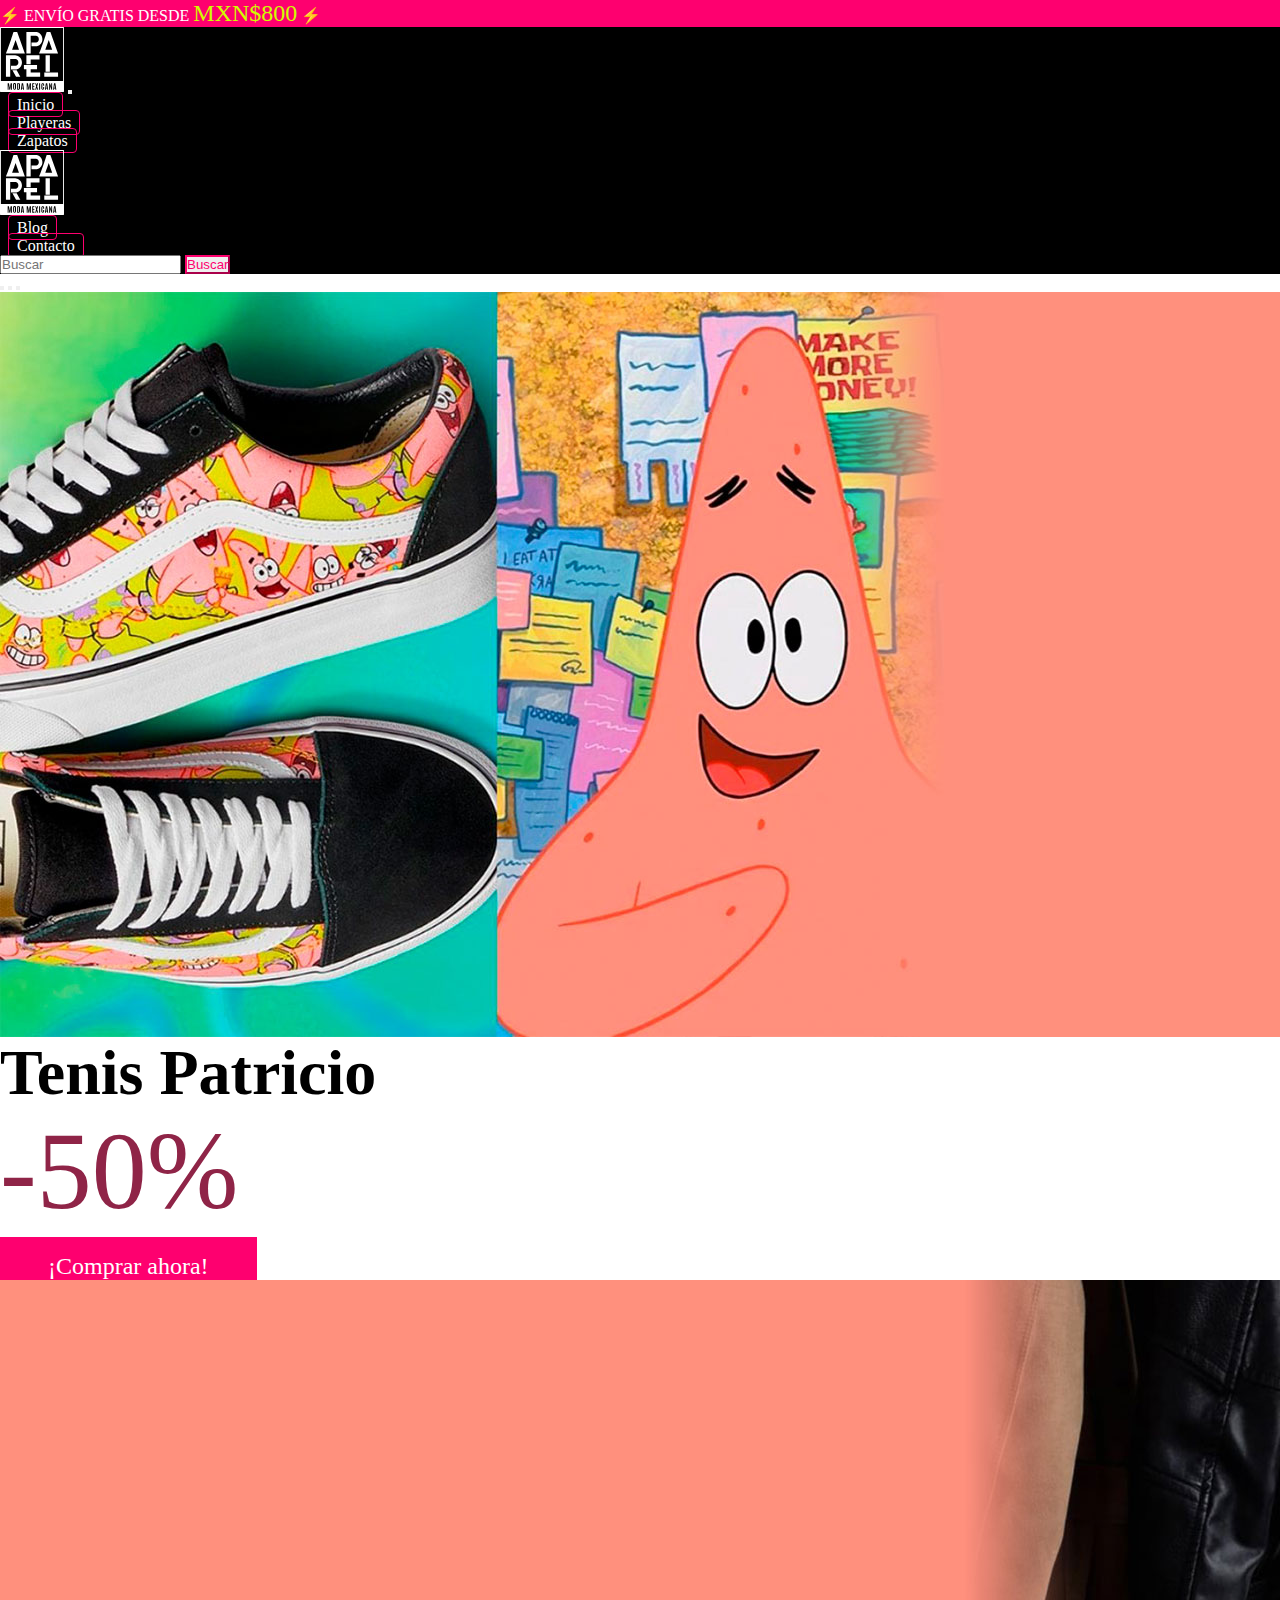
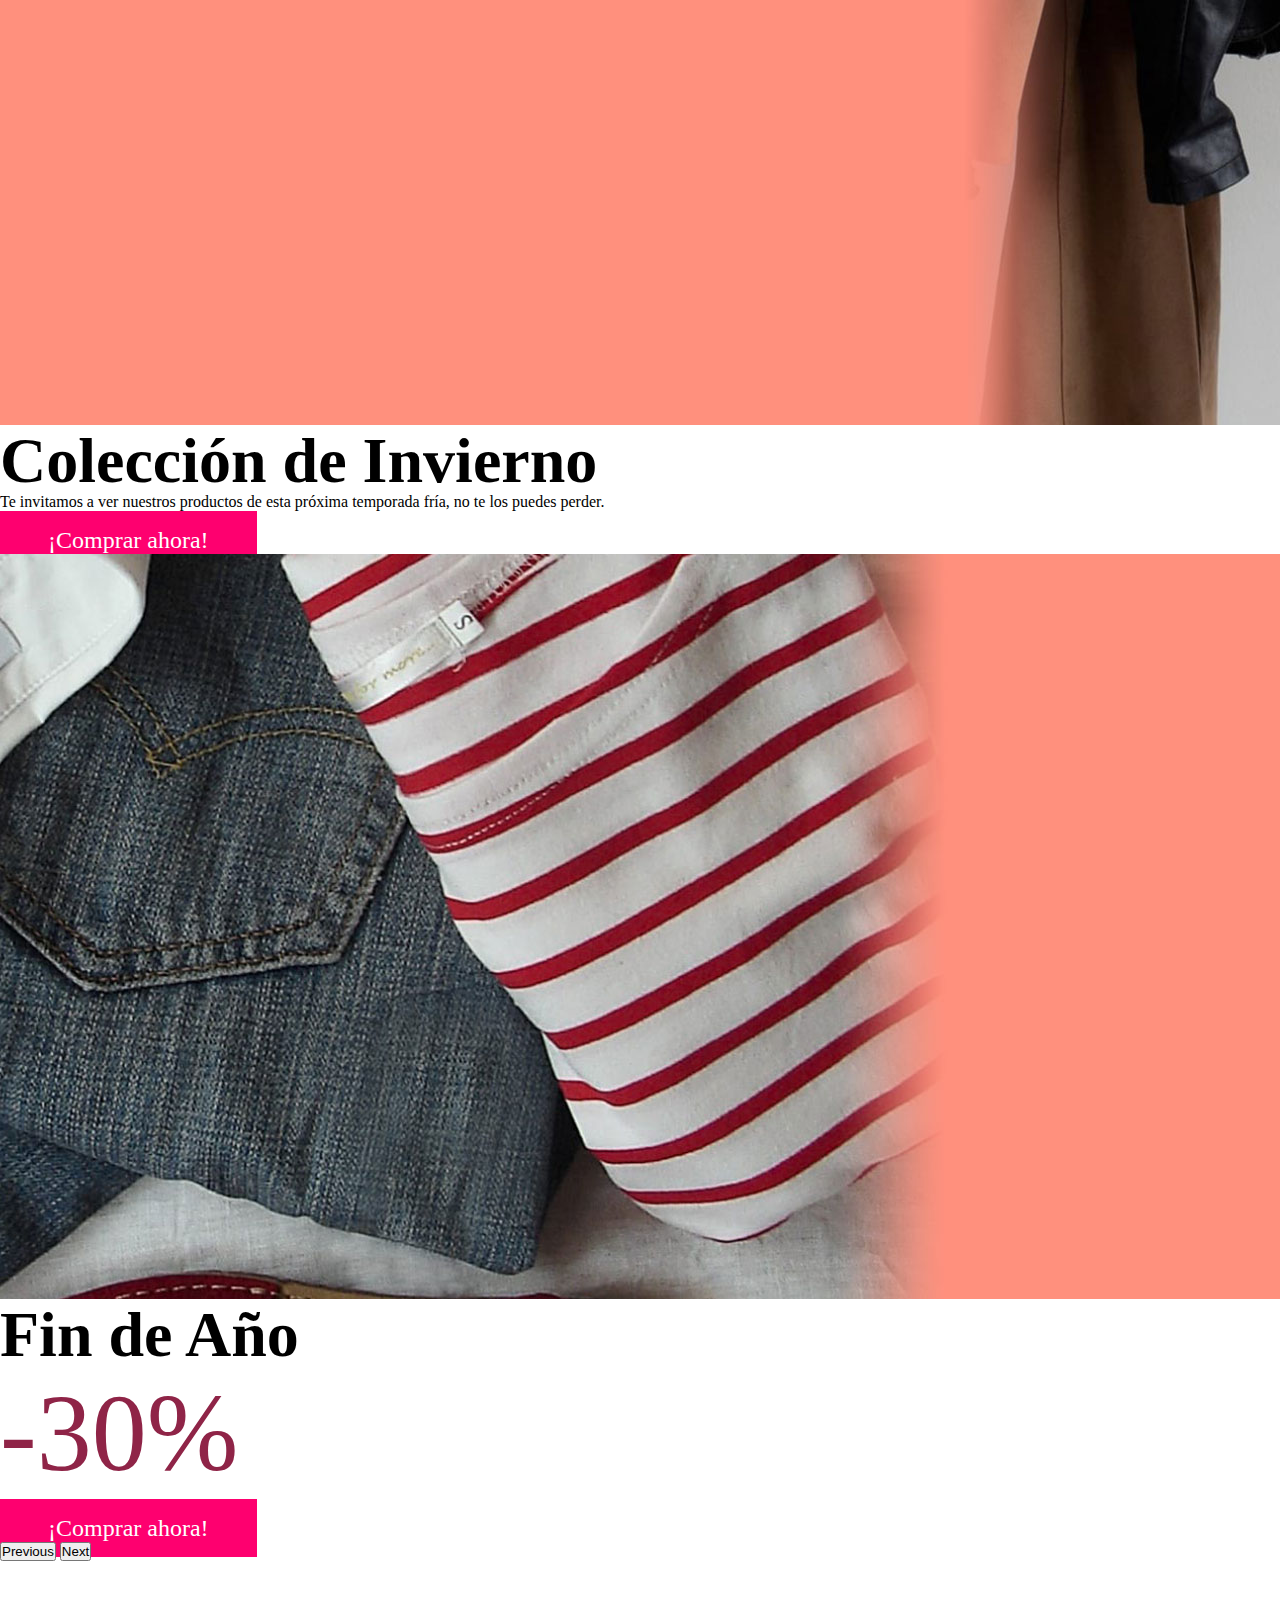
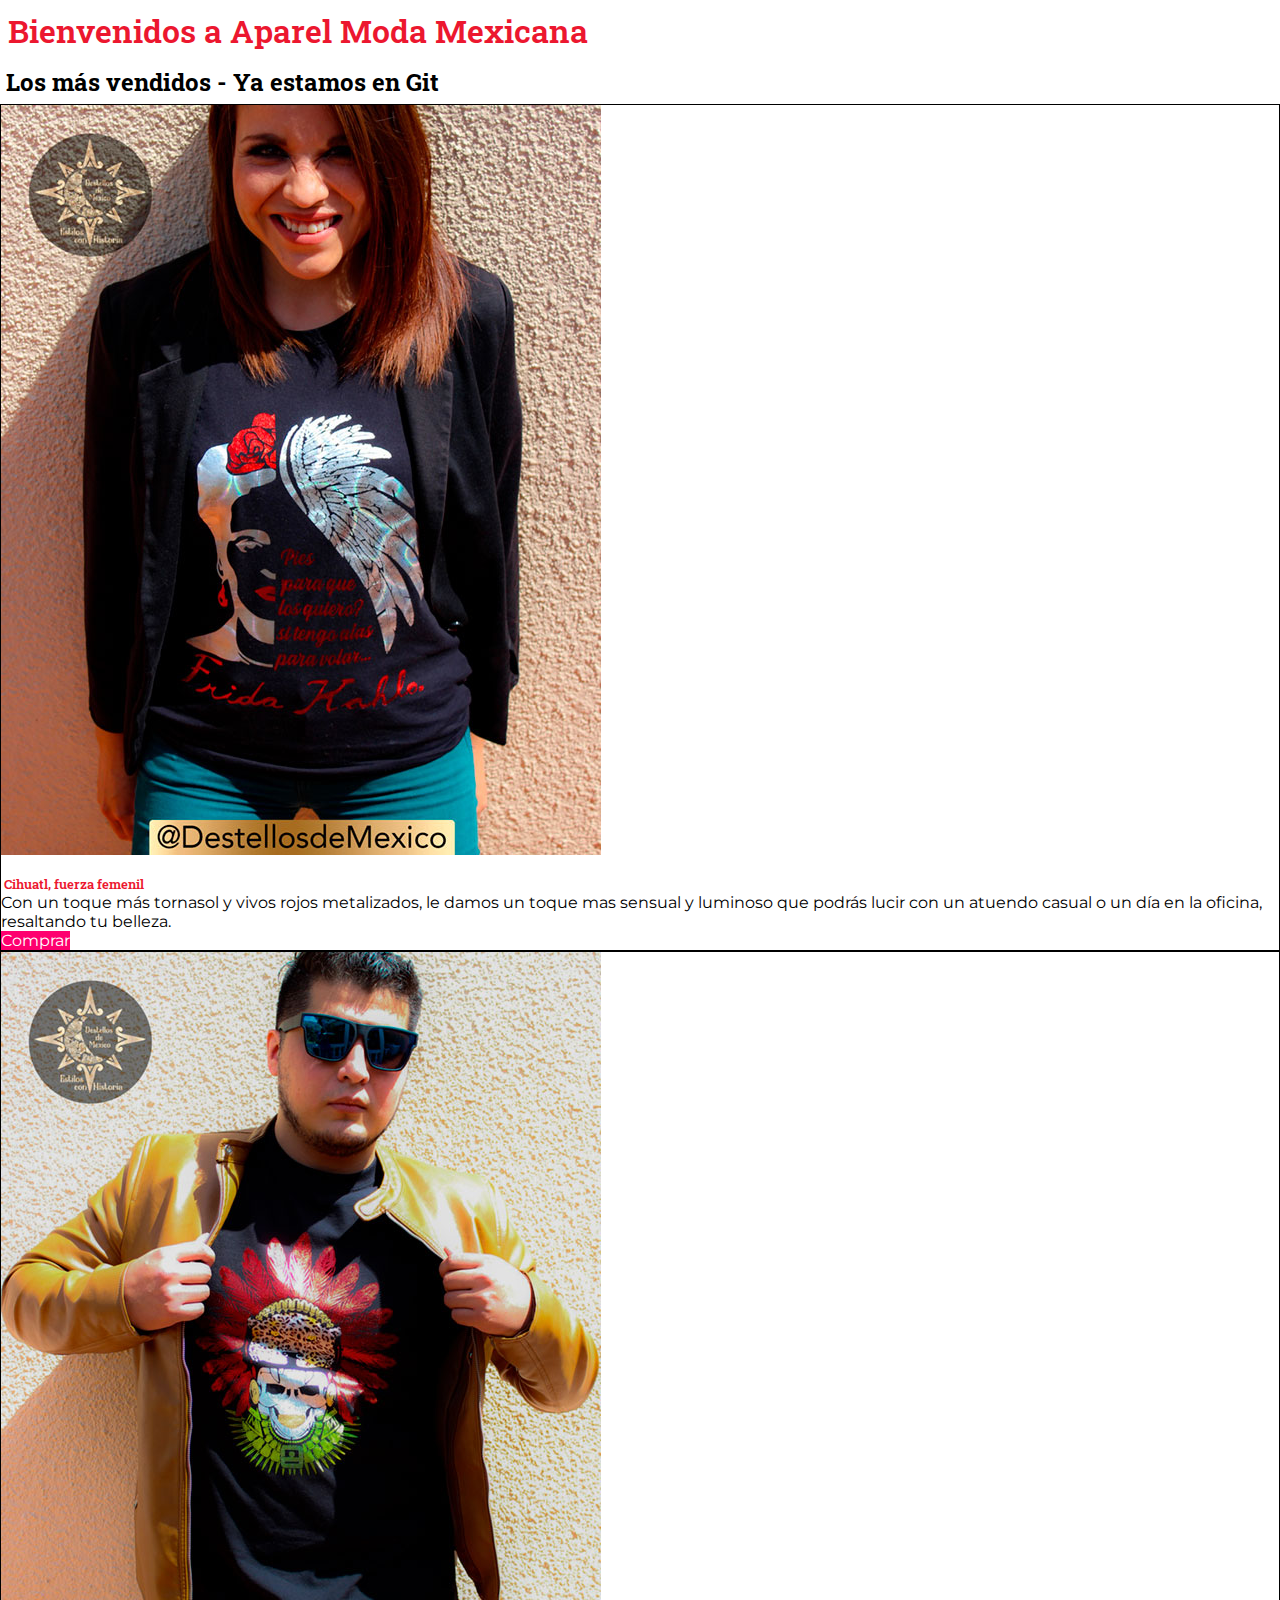
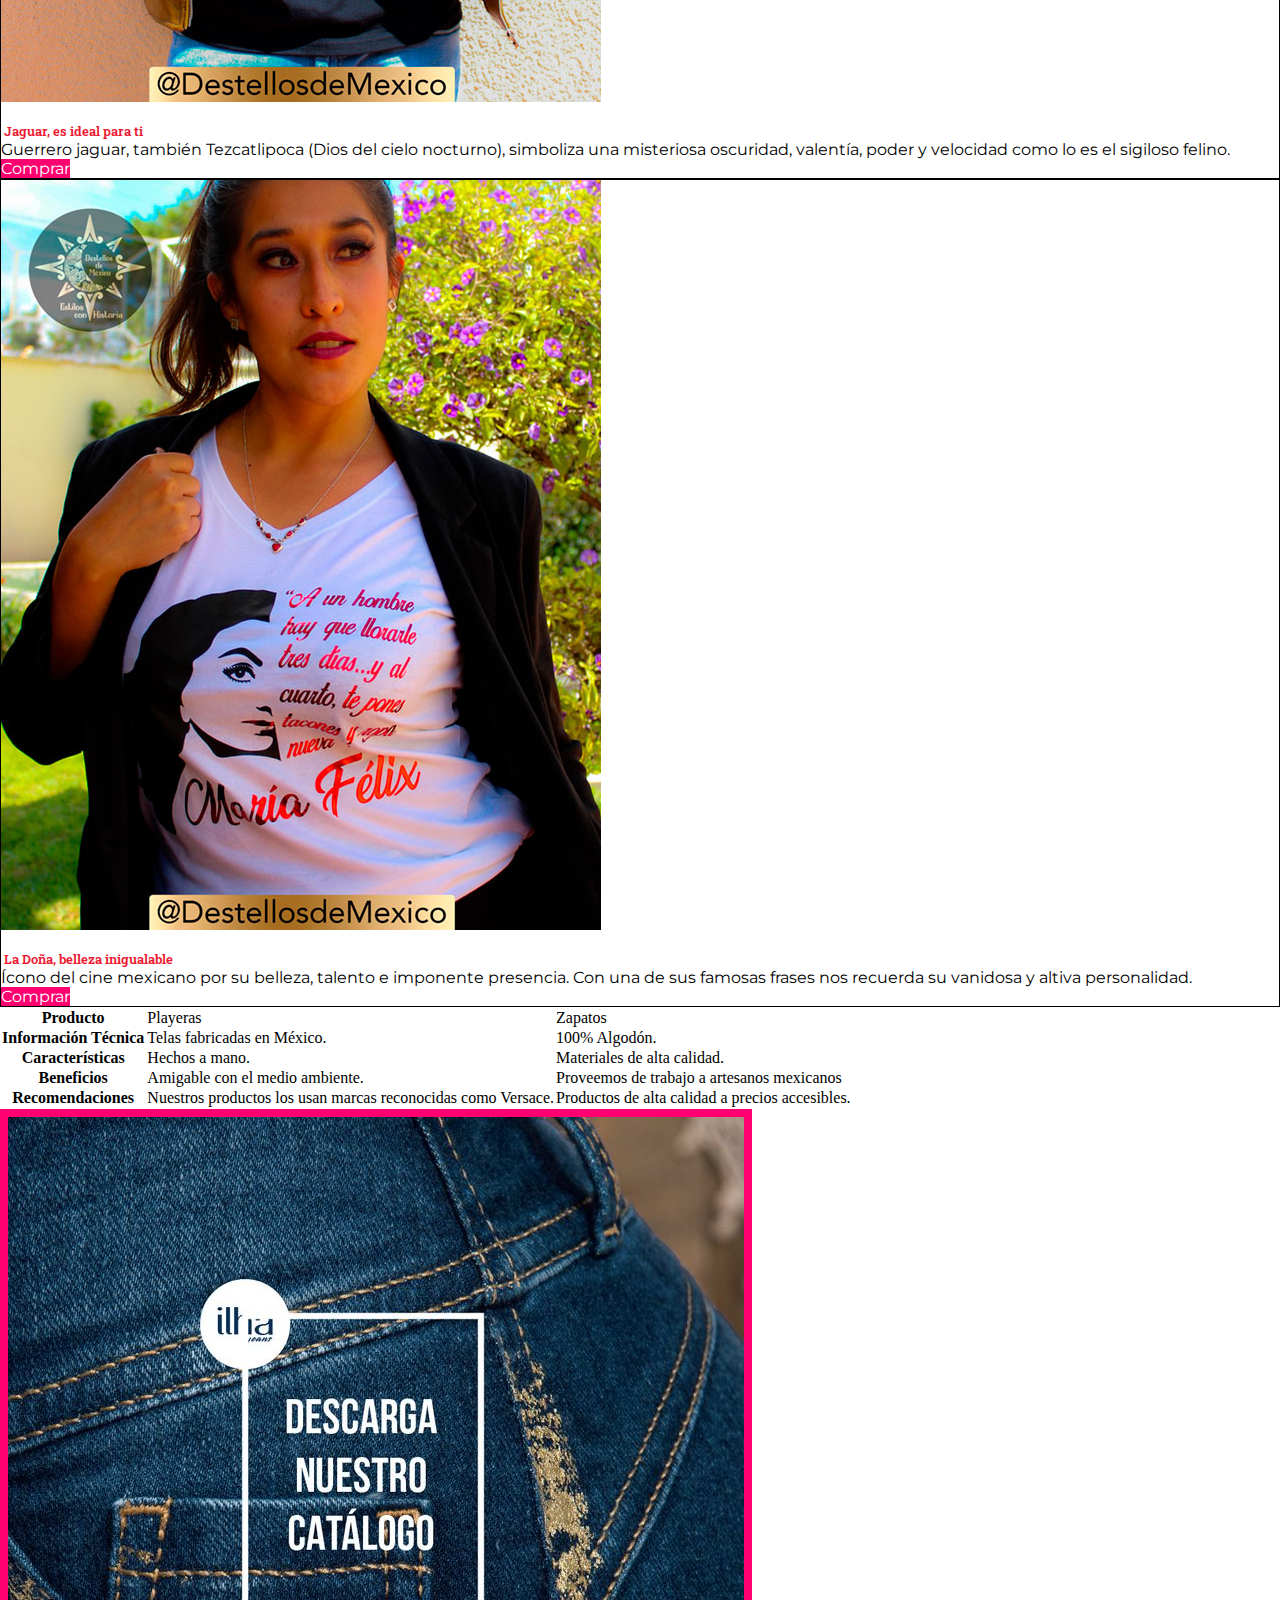
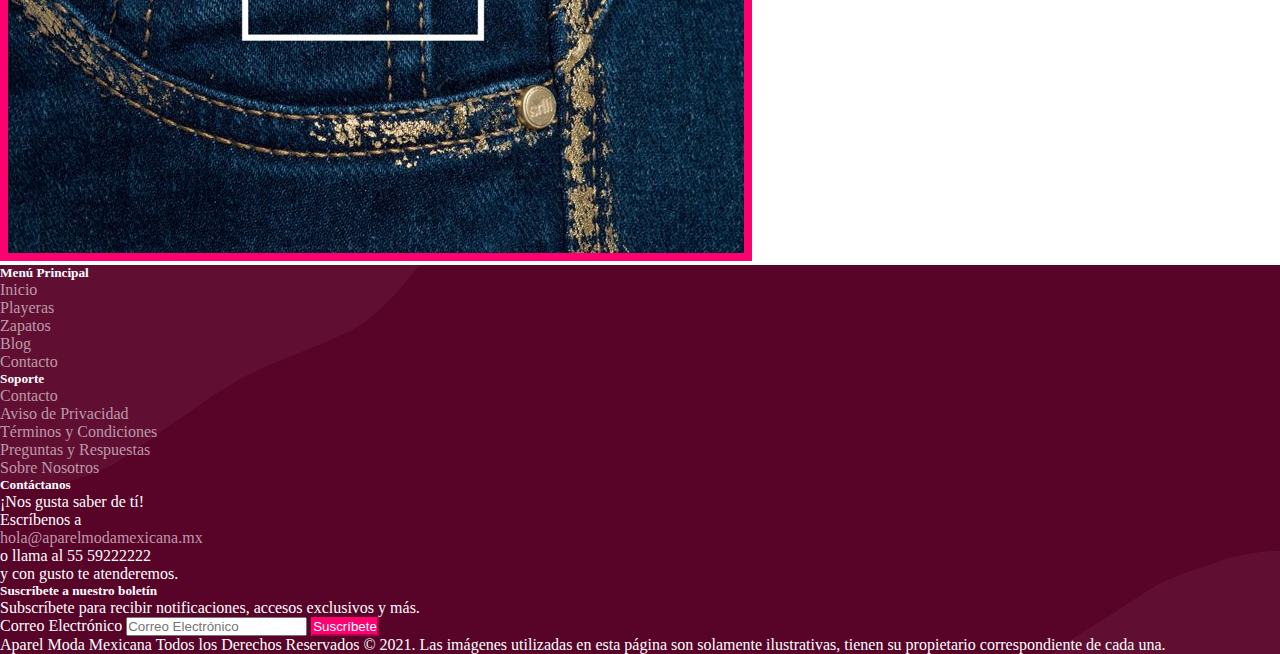
==== commit 8024f586: "Terminado, optimización de imágenes, resÃponsive slider" ====
--- a/index.html
+++ b/index.html
@@ -82,7 +82,7 @@
         </nav>
         
         <!-- Inicia CAROUSEL -->
-        <div id="carouselExampleCaptions" class="carousel slide carousel-fade" data-bs-ride="carousel" data-bs-interval="1500">
+        <div id="carouselExampleCaptions" class="carousel slide carousel-fade mb-4" data-bs-ride="carousel" data-bs-interval="200000">
             <div class="carousel-indicators">
                 <button type="button" data-bs-target="#carouselExampleCaptions" data-bs-slide-to="0" class="active" aria-current="true" aria-label="Slide 1"></button>
                 <button type="button" data-bs-target="#carouselExampleCaptions" data-bs-slide-to="1" aria-label="Slide 2"></button>
@@ -90,10 +90,10 @@
             </div>
             <div class="carousel-inner">
                 <div class="carousel-item active">
-                    <img src="images/cover-1.jpg" class="d-block w-100" alt="Patricio Tenis">
+                    <img src="images/cover-1.jpg" class="w-100 d-block" alt="Patricio Tenis">
                     <div class="container d-flex flex-column">
-                        <div class="row">
-                            <div class="carousel-caption d-md-block col-12 col-md-6 col-lg-5 col-xl-4 offset-md-5">
+                        <div class="row align-items-center py-12">
+                            <div class="carousel-caption position-right col-6 col-md-6 col-lg-5 col-xl-4 offset-md-1">
                                 <h2>Tenis Patricio</h2>
                                 <h3 class="display-1">-50%</h3>
                                 <h5 class="mt-n4 mb-8">con el código NO19NA*</h5>
@@ -104,10 +104,10 @@
                 </div>
 
                 <div class="carousel-item">
-                    <img src="images/cover-2.jpg" class="d-block w-100" alt="Patricio Tenis">
+                    <img src="images/cover-2.jpg" class="w-100 d-block" alt="Colección de Invierno">
                     <div class="container d-flex flex-column">
-                        <div class="row">
-                            <div class="carousel-caption d-md-block col-12 col-md-6 col-lg-5 col-xl-4">
+                        <div class="row align-items-center py-12">
+                            <div class="carousel-caption position-left col-6 col-md-6 col-lg-5 col-xl-4 offset-md-n1">
                                 <h2>Colección de Invierno</h2>
                                 <p>Te invitamos a ver nuestros productos de esta próxima temporada fría, no te los puedes perder.</p>
                                 <h5 class="mt-n4 mb-8">con el código NO19NA*</h5>
@@ -117,10 +117,10 @@
                     </div>
                 </div>
                 <div class="carousel-item">
-                    <img src="images/cover-3.jpg" class="d-block w-100" alt="Patricio Tenis">
+                    <img src="images/cover-3.jpg" class="w-100 d-block" alt="Fin de Año">
                     <div class="container d-flex flex-column">
-                        <div class="row">
-                            <div class="carousel-caption d-md-block col-12 col-md-6 col-lg-5 col-xl-4 offset-md-5">
+                        <div class="row align-items-center justify-content-end py-12">
+                            <div class="carousel-caption position-right col-6 col-md-6 col-lg-5 col-xl-4 offset-md-1">
                                 <h2>Fin de Año</h2>
                                 <h3 class="display-1">-30%</h3>
                                 <h5 class="mt-n4 mb-8">con el código GA21ME*</h5>
@@ -145,7 +145,6 @@
     <div class="container">
         <div class="row">
             <main class="main__contenido col-md-9 col-sm-12">
-                
                 <div class="container">
                     <div class="row">
                         <div class="col">
--- a/css/styles.css
+++ b/css/styles.css
@@ -94,8 +94,16 @@
 }
 
 header .carousel-caption a.btn {
+  font-size: 1.5rem;
   padding: 1rem 3rem;
-  font-size: 1.5rem;
+}
+
+header .carousel-caption.position-right {
+  left: 45%;
+}
+
+header .carousel-caption.position-left {
+  left: 15%;
 }
 
 header .headerDimensiones, header .header__slide__playeras, header .header__slide__zapatos, header .header__slide__blog, header .header__slide__contacto {
@@ -200,6 +208,38 @@
   text-align: center;
 }
 
+/* ASIDE */
+.aside__anuncio img {
+  border: 0.5em solid #FE006F;
+}
+
+.sticky-top {
+  top: 0.5em;
+}
+
+/* FOOTER */
+.bg-pink-2 {
+  background-color: #580328;
+  color: #FFF;
+}
+
+.bg-pink-2 a.text-pink-100 {
+  color: #bd9aa8;
+}
+
+.bg-pink-2 a.text-pink-100:hover {
+  background-color: #8F2447;
+  color: #bd9aa8;
+}
+
+footer li a.link-pink {
+  color: #FE006F;
+}
+
+footer li a.link-pink:hover {
+  color: #8F2447;
+}
+
 /* ANIMACIONES */
 .skew {
   animation: skew 3s infinite;
@@ -224,38 +264,6 @@
   transform: scale(2);
 }
 
-/* ASIDE */
-.aside__anuncio img {
-  border: 0.5em solid #FE006F;
-}
-
-.sticky-top {
-  top: 0.5em;
-}
-
-/* FOOTER */
-.bg-pink-2 {
-  background-color: #580328;
-  color: #FFF;
-}
-
-.bg-pink-2 a.text-pink-100 {
-  color: #bd9aa8;
-}
-
-.bg-pink-2 a.text-pink-100:hover {
-  background-color: #8F2447;
-  color: #bd9aa8;
-}
-
-footer li a.link-pink {
-  color: #FE006F;
-}
-
-footer li a.link-pink:hover {
-  color: #8F2447;
-}
-
 /* BOOTSTRAP CSS MY RULES */
 @media (min-width: 1200px) {
   .navbar-expand-xl .navbar-collapse {
@@ -263,23 +271,37 @@
   }
 }
 
-@media only screen and (max-width: 767px) {
-  .carousel-caption {
-    bottom: 1.5rem;
-  }
-  .carousel-caption h2 {
-    font-size: 3rem;
-    line-height: 1;
-  }
-  .carousel-caption h5 {
+@media only screen and (min-width: 300px) and (max-width: 567px) {
+  header .carousel-caption {
+    bottom: 1rem;
+  }
+  header .carousel-caption h2 {
+    font-size: 1.2rem;
+    line-height: 0.7;
+  }
+  header .carousel-caption h3.display-1 {
+    font-size: 1.7rem;
+    font-weight: 500;
+    line-height: 0.7;
+  }
+  header .carousel-caption h5 {
     font-size: 0.7rem;
-    line-height: 1;
-  }
-  .carousel-caption a.btn-pink {
+    line-height: 0.7;
+  }
+  header .carousel-caption p {
+    display: none;
+  }
+  header .carousel-caption a.btn-pink {
     font-size: 0.7rem;
-    line-height: 1;
-  }
-  .headerDimensiones, header .header__slide__playeras, header .header__slide__zapatos, header .header__slide__blog, header .header__slide__contacto {
+    padding: 0.5rem;
+  }
+  header .carousel-caption.position-right {
+    left: 43%;
+  }
+  header .carousel-caption.position-left {
+    left: 10%;
+  }
+  header .headerDimensiones, header .header__slide__playeras, header .header__slide__zapatos, header .header__slide__blog, header .header__slide__contacto {
     height: 7.5em;
     background-position: center center;
     background-repeat: no-repeat;
@@ -289,38 +311,46 @@
   .main__contenido {
     margin-top: 0.5em;
   }
+  #suscribe {
+    margin-left: 0;
+  }
   .col-footer {
     padding-bottom: 1em;
   }
+}
+
+@media only screen and (min-width: 567px) and (max-width: 960px) {
+  header .carousel-caption {
+    bottom: 4.5rem;
+  }
+  header .carousel-caption h2 {
+    font-size: 2rem;
+    line-height: 1;
+  }
+  header .carousel-caption h5 {
+    font-size: 1.2rem;
+  }
+  header .carousel-caption h3.display-1 {
+    font-size: 4.5rem;
+    font-weight: 500;
+  }
+  header .carousel-caption a.btn-pink {
+    font-size: 1.2rem;
+  }
+  header .carousel-caption.position-right {
+    left: 37%;
+  }
+  header .carousel-caption.position-left {
+    left: 6%;
+  }
+  .main__contenido {
+    margin-top: 0.5em;
+  }
+  .col-footer {
+    padding-bottom: 1em;
+  }
   #suscribe {
     margin-left: 0;
   }
 }
-
-@media only screen and (min-width: 768px) and (max-width: 960px) {
-  .carousel-caption {
-    bottom: 3rem;
-  }
-  .carousel-caption h2 {
-    font-size: 5rem;
-    line-height: 1;
-  }
-  .carousel-caption h5 {
-    font-size: 1.2rem;
-    line-height: 1;
-  }
-  .carousel-caption a.btn-pink {
-    font-size: 1.2rem;
-    line-height: 1;
-  }
-  .main__contenido {
-    margin-top: 0.5em;
-  }
-  .col-footer {
-    padding-bottom: 1em;
-  }
-  #suscribe {
-    margin-left: 0;
-  }
-}
 /*# sourceMappingURL=styles.css.map */